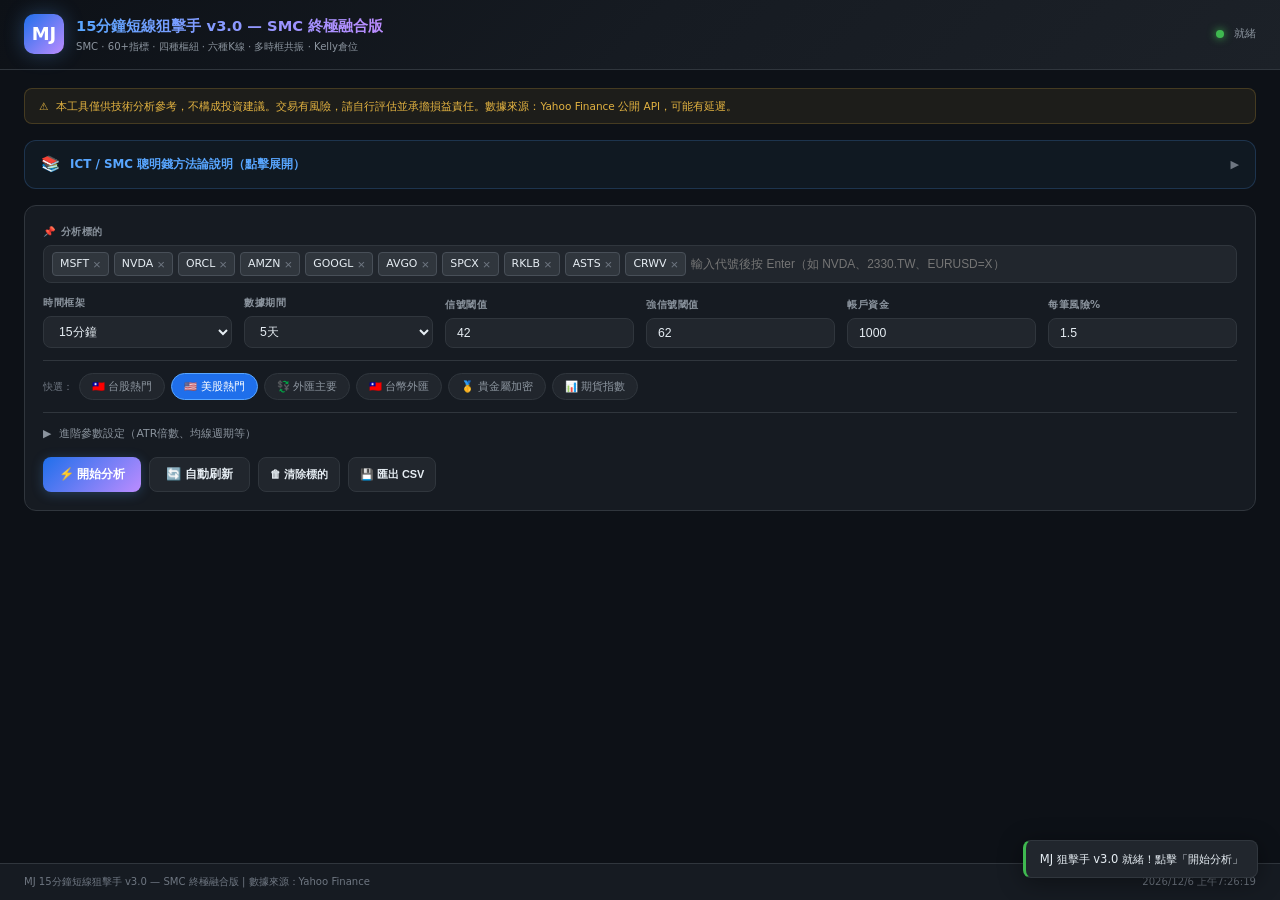
==== index.html @ ed550574 "Add files via upload" ====
<!DOCTYPE html>
<html lang="zh-TW">
<head>
<meta charset="UTF-8">
<meta name="viewport" content="width=device-width, initial-scale=1.0">
<title>MJ 15分鐘短線狙擊手 v3.0</title>
<style>
*,*::before,*::after{box-sizing:border-box;margin:0;padding:0}
:root{
  --bg:#0d1117;--bg2:#161b22;--bg3:#21262d;--bg4:#30363d;
  --border:#30363d;--border2:#484f58;
  --text:#e6edf3;--text2:#8b949e;--text3:#6e7681;
  --green:#3fb950;--green2:#238636;
  --red:#f85149;--red2:#da3633;
  --yellow2:#e3b341;--blue:#58a6ff;--blue2:#1f6feb;
  --purple:#bc8cff;--orange:#fa7a35;
  --radius:8px;--radius2:12px;
  --shadow:0 4px 24px rgba(0,0,0,.4);
  --font:'Segoe UI',system-ui,sans-serif;
}
html{font-size:14px}
body{background:var(--bg);color:var(--text);font-family:var(--font);line-height:1.6;min-height:100vh;overflow-x:hidden}
::-webkit-scrollbar{width:6px;height:6px}
::-webkit-scrollbar-track{background:var(--bg2)}
::-webkit-scrollbar-thumb{background:var(--bg4);border-radius:3px}
.app{display:flex;flex-direction:column;min-height:100vh}
.header{background:linear-gradient(135deg,#0d1117,#161b22,#1c2128);border-bottom:1px solid var(--border);padding:14px 24px;display:flex;align-items:center;justify-content:space-between;position:sticky;top:0;z-index:100}
.header-brand{display:flex;align-items:center;gap:12px}
.header-logo{width:40px;height:40px;border-radius:10px;background:linear-gradient(135deg,var(--blue2),var(--purple));display:flex;align-items:center;justify-content:center;font-size:18px;font-weight:900;color:#fff;box-shadow:0 0 20px rgba(88,166,255,.3)}
.header-title{font-size:1.05rem;font-weight:700;background:linear-gradient(90deg,var(--blue),var(--purple));-webkit-background-clip:text;-webkit-text-fill-color:transparent}
.header-sub{font-size:.72rem;color:var(--text2);margin-top:1px}
.header-right{display:flex;align-items:center;gap:10px;font-size:.8rem;color:var(--text2)}
.status-dot{width:8px;height:8px;border-radius:50%;background:var(--green);box-shadow:0 0 8px var(--green);animation:pulse 2s infinite}
@keyframes pulse{0%,100%{opacity:1}50%{opacity:.4}}
.refresh-badge{display:none;align-items:center;gap:5px;background:rgba(63,185,80,.1);border:1px solid rgba(63,185,80,.2);color:var(--green);border-radius:20px;padding:3px 10px;font-size:.72rem}
.refresh-badge.show{display:inline-flex}
.refresh-badge .dot{width:6px;height:6px;border-radius:50%;background:var(--green);animation:pulse 1.5s infinite}
.main{flex:1;padding:18px 24px;max-width:1600px;margin:0 auto;width:100%}
.disclaimer{background:rgba(227,179,65,.08);border:1px solid rgba(227,179,65,.2);border-radius:var(--radius);padding:9px 14px;font-size:.75rem;color:var(--yellow2);margin-bottom:16px;display:flex;gap:8px}
.smc-info-panel{background:rgba(88,166,255,.05);border:1px solid rgba(88,166,255,.2);border-radius:var(--radius2);margin-bottom:16px;overflow:hidden}
.smc-info-toggle{display:flex;align-items:center;gap:10px;padding:11px 16px;cursor:pointer;user-select:none;transition:background .2s}
.smc-info-toggle:hover{background:rgba(88,166,255,.08)}
.smc-info-icon{font-size:1.1rem}
.smc-info-title{font-size:.85rem;font-weight:700;color:var(--blue);flex:1}
.smc-info-arrow{color:var(--text3);transition:transform .2s;font-size:.8rem}
.smc-info-body{display:none;padding:0 16px 16px}
.smc-info-body.open{display:block}
.smc-section{margin-bottom:14px}
.smc-section h4{font-size:.8rem;font-weight:700;color:var(--purple);margin-bottom:6px;padding-bottom:4px;border-bottom:1px solid var(--border)}
.smc-section p,.smc-section li{font-size:.78rem;color:var(--text2);line-height:1.7;margin-bottom:4px}
.smc-section ul{padding-left:16px}
.smc-tag-row{display:flex;flex-wrap:wrap;gap:5px;margin-top:6px}
.smc-pill{font-size:.7rem;padding:2px 8px;border-radius:10px;font-weight:600}
.smc-pill.blue{background:rgba(88,166,255,.15);color:var(--blue)}
.smc-pill.purple{background:rgba(188,140,255,.15);color:var(--purple)}
.smc-pill.green{background:rgba(63,185,80,.15);color:var(--green)}
.smc-pill.orange{background:rgba(250,122,53,.15);color:var(--orange)}
.smc-grid{display:grid;grid-template-columns:repeat(auto-fit,minmax(200px,1fr));gap:10px;margin-top:8px}
.smc-card{background:var(--bg3);border-radius:var(--radius);padding:10px 12px}
.smc-card-title{font-size:.75rem;font-weight:700;color:var(--blue);margin-bottom:4px}
.smc-card-body{font-size:.73rem;color:var(--text2);line-height:1.6}
.control-panel{background:var(--bg2);border:1px solid var(--border);border-radius:var(--radius2);padding:18px;margin-bottom:18px}
.control-grid{display:grid;grid-template-columns:repeat(auto-fit,minmax(180px,1fr));gap:12px;align-items:end}
.form-group{display:flex;flex-direction:column;gap:5px}
.form-label{font-size:.72rem;color:var(--text2);font-weight:600;text-transform:uppercase;letter-spacing:.5px}
.form-input,.form-select{background:var(--bg3);border:1px solid var(--border);color:var(--text);border-radius:var(--radius);padding:7px 11px;font-size:.875rem;outline:none;transition:border-color .2s;width:100%}
.form-input:focus,.form-select:focus{border-color:var(--blue)}
.form-select option{background:var(--bg3)}
.symbol-tags{display:flex;flex-wrap:wrap;gap:5px;background:var(--bg3);border:1px solid var(--border);border-radius:var(--radius);padding:6px 8px;min-height:38px;cursor:text;transition:border-color .2s}
.symbol-tags:focus-within{border-color:var(--blue)}
.symbol-tag{background:var(--bg4);border:1px solid var(--border2);color:var(--text);border-radius:4px;padding:2px 7px;font-size:.78rem;display:flex;align-items:center;gap:4px;white-space:nowrap}
.symbol-tag .rm{color:var(--text3);cursor:pointer;background:none;border:none;padding:0;font-size:.95rem;line-height:1}
.symbol-tag .rm:hover{color:var(--red)}
.tag-input{background:none;border:none;outline:none;color:var(--text);font-size:.85rem;min-width:80px;flex:1}
.preset-row{display:flex;flex-wrap:wrap;gap:6px;margin-top:12px;padding-top:12px;border-top:1px solid var(--border)}
.preset-chip{background:var(--bg3);border:1px solid var(--border);color:var(--text2);border-radius:20px;padding:4px 12px;font-size:.75rem;cursor:pointer;transition:all .2s}
.preset-chip:hover{background:var(--bg4);color:var(--text);border-color:var(--blue)}
.preset-chip.active{background:var(--blue2);color:#fff;border-color:var(--blue)}
.config-toggle{display:flex;align-items:center;gap:8px;color:var(--text2);font-size:.78rem;cursor:pointer;margin-top:12px;padding-top:12px;border-top:1px solid var(--border);user-select:none}
.config-toggle:hover{color:var(--text)}
.config-arrow{transition:transform .2s;display:inline-block}
.config-body{display:none;grid-template-columns:repeat(auto-fill,minmax(150px,1fr));gap:10px;margin-top:12px}
.config-body.open{display:grid}
.config-item{display:flex;flex-direction:column;gap:4px}
.config-item label{font-size:.7rem;color:var(--text3)}
.config-item input{background:var(--bg3);border:1px solid var(--border);color:var(--text);border-radius:6px;padding:5px 8px;font-size:.8rem;outline:none;width:100%}
.config-item input:focus{border-color:var(--blue)}
.btn{padding:8px 16px;border-radius:var(--radius);font-size:.875rem;font-weight:600;border:none;transition:all .2s;display:inline-flex;align-items:center;gap:6px;cursor:pointer}
.btn-primary{background:linear-gradient(135deg,var(--blue2),var(--purple));color:#fff;box-shadow:0 2px 12px rgba(88,166,255,.25)}
.btn-primary:hover{transform:translateY(-1px);box-shadow:0 4px 20px rgba(88,166,255,.35)}
.btn-primary:disabled{opacity:.5;cursor:not-allowed;transform:none}
.btn-secondary{background:var(--bg3);color:var(--text);border:1px solid var(--border)}
.btn-secondary:hover{background:var(--bg4)}
.btn-sm{padding:5px 11px;font-size:.78rem}
.btn-group{display:flex;gap:8px;flex-wrap:wrap;margin-top:14px}
.progress-wrap{background:var(--bg2);border:1px solid var(--border);border-radius:var(--radius2);padding:14px 18px;margin-bottom:18px;display:none}
.progress-wrap.show{display:block}
.progress-header{display:flex;justify-content:space-between;align-items:center;margin-bottom:8px}
.progress-title{font-size:.85rem;font-weight:600}
.progress-count{font-size:.78rem;color:var(--text2)}
.progress-bar-bg{background:var(--bg3);border-radius:4px;height:5px;overflow:hidden}
.progress-bar{height:100%;border-radius:4px;background:linear-gradient(90deg,var(--blue2),var(--purple));transition:width .3s ease;width:0%}
.progress-log{margin-top:8px;font-size:.75rem;color:var(--text2);max-height:130px;overflow-y:auto;line-height:1.7}
.progress-log .log-ok{color:var(--green)}
.progress-log .log-err{color:var(--red)}
.progress-log .log-warn{color:var(--yellow2)}
.progress-log .log-info{color:var(--text2)}
.fail-summary{background:rgba(248,81,73,.07);border:1px solid rgba(248,81,73,.2);border-radius:var(--radius);padding:10px 14px;margin-bottom:14px;display:none}
.fail-summary.show{display:block}
.fail-summary-title{font-size:.78rem;font-weight:700;color:var(--red);margin-bottom:6px}
.fail-item{font-size:.73rem;color:var(--text2);padding:2px 0;display:flex;gap:8px;align-items:baseline}
.fail-sym{color:var(--yellow2);font-weight:600;min-width:90px}
.fail-reason{color:var(--text3)}
.stats-bar{display:grid;grid-template-columns:repeat(auto-fit,minmax(110px,1fr));gap:10px;margin-bottom:18px}
.stat-card{background:var(--bg2);border:1px solid var(--border);border-radius:var(--radius);padding:11px 14px;text-align:center}
.stat-value{font-size:1.4rem;font-weight:700;line-height:1}
.stat-label{font-size:.68rem;color:var(--text2);margin-top:3px;text-transform:uppercase;letter-spacing:.5px}
.stat-card.green .stat-value{color:var(--green)}
.stat-card.red .stat-value{color:var(--red)}
.stat-card.blue .stat-value{color:var(--blue)}
.stat-card.yellow .stat-value{color:var(--yellow2)}
.results-section{margin-bottom:22px}
.section-title{font-size:.88rem;font-weight:700;margin-bottom:10px;display:flex;align-items:center;gap:8px}
.badge{font-size:.7rem;padding:2px 8px;border-radius:10px;font-weight:600}
.badge-green{background:rgba(63,185,80,.15);color:var(--green)}
.badge-red{background:rgba(248,81,73,.15);color:var(--red)}
.badge-yellow{background:rgba(227,179,65,.15);color:var(--yellow2)}
.badge-blue{background:rgba(88,166,255,.15);color:var(--blue)}
.cards-grid{display:grid;grid-template-columns:repeat(auto-fill,minmax(330px,1fr));gap:12px}
.signal-card{background:var(--bg2);border:1px solid var(--border);border-radius:var(--radius2);padding:14px;transition:all .22s;cursor:pointer;position:relative;overflow:hidden}
.signal-card::before{content:'';position:absolute;top:0;left:0;right:0;height:3px}
.signal-card.bull::before{background:linear-gradient(90deg,var(--green2),var(--green))}
.signal-card.bear::before{background:linear-gradient(90deg,var(--red2),var(--red))}
.signal-card.neutral::before{background:var(--border2)}
.signal-card:hover{border-color:var(--border2);transform:translateY(-2px);box-shadow:var(--shadow)}
.card-header{display:flex;justify-content:space-between;align-items:flex-start;margin-bottom:8px}
.card-symbol{font-size:1rem;font-weight:700}
.card-time{font-size:.68rem;color:var(--text3)}
.card-dir{font-size:.75rem;font-weight:700;padding:3px 9px;border-radius:20px;white-space:nowrap}
.dir-sb{background:rgba(63,185,80,.2);color:#56d364;border:1px solid rgba(63,185,80,.3)}
.dir-b{background:rgba(63,185,80,.12);color:var(--green);border:1px solid rgba(63,185,80,.2)}
.dir-wb{background:rgba(227,179,65,.12);color:var(--yellow2);border:1px solid rgba(227,179,65,.2)}
.dir-ss{background:rgba(248,81,73,.2);color:#ff7b72;border:1px solid rgba(248,81,73,.3)}
.dir-s{background:rgba(248,81,73,.12);color:var(--red);border:1px solid rgba(248,81,73,.2)}
.dir-ws{background:rgba(255,166,87,.12);color:var(--orange);border:1px solid rgba(255,166,87,.2)}
.dir-n{background:rgba(139,148,158,.1);color:var(--text2);border:1px solid var(--border)}
.score-row{display:flex;align-items:center;gap:8px;margin-bottom:9px}
.score-bar-bg{flex:1;background:var(--bg3);border-radius:4px;height:7px;overflow:hidden}
.score-bar{height:100%;border-radius:4px;transition:width .5s ease}
.score-bar.pos{background:linear-gradient(90deg,var(--green2),var(--green))}
.score-bar.neg{background:linear-gradient(90deg,var(--red2),var(--red))}
.score-num{font-size:1.05rem;font-weight:800;min-width:42px;text-align:right}
.score-num.pos{color:var(--green)}
.score-num.neg{color:var(--red)}
.card-metrics{display:grid;grid-template-columns:repeat(3,1fr);gap:5px;margin-bottom:9px}
.metric{background:var(--bg3);border-radius:6px;padding:5px 7px;text-align:center}
.metric-label{font-size:.62rem;color:var(--text3);text-transform:uppercase}
.metric-value{font-size:.82rem;font-weight:700}
.card-levels{display:grid;grid-template-columns:repeat(3,1fr);gap:5px;margin-bottom:9px;font-size:.75rem}
.level-item{background:var(--bg3);border-radius:6px;padding:5px 7px;text-align:center}
.level-label{color:var(--text3);font-size:.62rem}
.level-value{font-weight:600;margin-top:1px}
.lv-sl{color:var(--red)}
.lv-tp1{color:var(--green)}
.lv-tp2{color:var(--blue)}
.card-smc{display:flex;flex-wrap:wrap;gap:4px;margin-bottom:7px}
.smc-tag{font-size:.68rem;padding:2px 7px;border-radius:4px;font-weight:600}
.smc-sweep{background:rgba(188,140,255,.15);color:var(--purple)}
.smc-fvg{background:rgba(88,166,255,.15);color:var(--blue)}
.smc-choch{background:rgba(255,166,87,.15);color:var(--orange)}
.smc-obv{background:rgba(63,185,80,.15);color:var(--green)}
.smc-bos{background:rgba(255,200,50,.15);color:#f0c040;border:1px solid rgba(255,200,50,.25)}
.card-signals{font-size:.72rem;color:var(--text2);border-top:1px solid var(--border);padding-top:7px;line-height:1.9}
.card-warning{font-size:.7rem;color:var(--yellow2);margin-top:3px}
.modal-overlay{position:fixed;inset:0;background:rgba(0,0,0,.72);z-index:200;display:none;align-items:center;justify-content:center;padding:16px;backdrop-filter:blur(4px)}
.modal-overlay.show{display:flex}
.modal{background:var(--bg2);border:1px solid var(--border);border-radius:var(--radius2);width:100%;max-width:880px;max-height:92vh;overflow-y:auto;box-shadow:0 20px 60px rgba(0,0,0,.6)}
.modal-header{padding:18px 22px 14px;border-bottom:1px solid var(--border);display:flex;justify-content:space-between;align-items:center;position:sticky;top:0;background:var(--bg2);z-index:1}
.modal-title{font-size:1.05rem;font-weight:700}
.modal-close{background:none;border:none;color:var(--text2);font-size:1.3rem;cursor:pointer;padding:4px;border-radius:4px;transition:color .2s}
.modal-close:hover{color:var(--text)}
.modal-body{padding:18px 22px}
.detail-grid{display:grid;grid-template-columns:1fr 1fr;gap:14px;margin-bottom:14px}
.detail-section{background:var(--bg3);border-radius:var(--radius);padding:13px}
.detail-section-title{font-size:.72rem;font-weight:700;color:var(--text2);text-transform:uppercase;letter-spacing:.5px;margin-bottom:9px;padding-bottom:6px;border-bottom:1px solid var(--border)}
.detail-row{display:flex;justify-content:space-between;align-items:center;padding:3px 0;font-size:.8rem}
.detail-key{color:var(--text2)}
.detail-val{font-weight:600}
.dv-green{color:var(--green)}
.dv-red{color:var(--red)}
.dv-blue{color:var(--blue)}
.dv-yellow{color:var(--yellow2)}
.dv-purple{color:var(--purple)}
.dv-orange{color:var(--orange)}
.pivot-table{width:100%;border-collapse:collapse;font-size:.78rem}
.pivot-table th{background:var(--bg4);color:var(--text2);padding:5px 8px;text-align:center;font-weight:600}
.pivot-table td{padding:4px 8px;text-align:center;border-bottom:1px solid var(--border)}
.pt-res{color:var(--red)}
.pt-sup{color:var(--green)}
.pt-pivot{color:var(--yellow2);font-weight:700}
.empty-state{text-align:center;padding:60px 20px;color:var(--text2)}
.empty-icon{font-size:3rem;margin-bottom:12px}
.empty-title{font-size:1rem;font-weight:600;margin-bottom:6px;color:var(--text)}
.toast-container{position:fixed;bottom:22px;right:22px;z-index:300;display:flex;flex-direction:column;gap:7px}
.toast{background:var(--bg3);border:1px solid var(--border);border-radius:var(--radius);padding:9px 14px;font-size:.82rem;min-width:190px;box-shadow:var(--shadow);animation:slideIn .3s ease}
@keyframes slideIn{from{transform:translateX(110%);opacity:0}to{transform:translateX(0);opacity:1}}
.toast.success{border-left:3px solid var(--green)}
.toast.error{border-left:3px solid var(--red)}
.toast.info{border-left:3px solid var(--blue)}
/* ── 三大框架標籤 ── */
.fw-row{display:flex;flex-wrap:wrap;gap:4px;margin:5px 0 3px}
.fw-tag{font-size:.65rem;padding:2px 7px;border-radius:4px;font-weight:700;white-space:nowrap;border:1px solid transparent}
.fw-smc{background:rgba(88,166,255,.15);color:var(--blue);border-color:rgba(88,166,255,.25)}
.fw-dow{background:rgba(63,185,80,.15);color:var(--green);border-color:rgba(63,185,80,.25)}
.fw-wyck{background:rgba(188,140,255,.15);color:var(--purple);border-color:rgba(188,140,255,.25)}
.fw-triple{background:linear-gradient(90deg,rgba(255,160,0,.2),rgba(255,80,0,.15));color:#ff9800;border-color:rgba(255,150,0,.35);animation:glow .8s ease-in-out infinite alternate}
.fw-double{background:rgba(250,122,53,.12);color:var(--orange);border-color:rgba(250,122,53,.25)}
.fw-conflict{background:rgba(227,179,65,.12);color:var(--yellow2);border-color:rgba(227,179,65,.2)}
@keyframes glow{from{box-shadow:0 0 4px rgba(255,150,0,.3)}to{box-shadow:0 0 10px rgba(255,150,0,.6)}}
.confluence-panel{background:rgba(255,150,0,.07);border:1px solid rgba(255,150,0,.25);border-radius:var(--radius);padding:10px 14px;margin-bottom:12px}
.confluence-title{font-size:.75rem;font-weight:700;color:#ff9800;margin-bottom:7px}
.confluence-fw-row{display:flex;gap:8px;flex-wrap:wrap}
.cfw{display:flex;flex-direction:column;align-items:center;background:var(--bg3);border-radius:6px;padding:7px 12px;min-width:80px;flex:1;gap:3px}
.cfw-icon{font-size:1.1rem}
.cfw-name{font-size:.68rem;color:var(--text2);font-weight:600}
.cfw-status{font-size:.7rem;font-weight:700}
.cfw-bull{color:var(--green)}
.cfw-bear{color:var(--red)}
.cfw-neutral{color:var(--text3)}
.wyck-badge{display:inline-block;font-size:.7rem;padding:3px 9px;border-radius:4px;font-weight:700;background:rgba(188,140,255,.12);color:var(--purple);border:1px solid rgba(188,140,255,.22);margin-top:4px}
.dow-box{background:rgba(63,185,80,.06);border:1px solid rgba(63,185,80,.18);border-radius:var(--radius);padding:10px 14px}
.wyck-box{background:rgba(188,140,255,.06);border:1px solid rgba(188,140,255,.18);border-radius:var(--radius);padding:10px 14px}
/* ── END FRAMEWORK STYLES ── */
.footer{border-top:1px solid var(--border);padding:10px 24px;display:flex;justify-content:space-between;align-items:center;font-size:.72rem;color:var(--text3);background:var(--bg2)}
.spinner{width:16px;height:16px;border-radius:50%;border:2px solid var(--border);border-top-color:var(--blue);animation:spin .7s linear infinite;display:inline-block}
@keyframes spin{to{transform:rotate(360deg)}}
@media(max-width:768px){
  .main{padding:10px}
  .header{padding:10px 12px}
  .cards-grid{grid-template-columns:1fr}
  .control-grid{grid-template-columns:1fr 1fr}
  .stats-bar{grid-template-columns:repeat(2,1fr)}
  .detail-grid{grid-template-columns:1fr}
  .header-sub{display:none}
  .smc-grid{grid-template-columns:1fr}
}
@media(max-width:480px){
  .control-grid{grid-template-columns:1fr}
}
</style>
</head>
<body>
<div class="app">
<header class="header">
  <div class="header-brand">
    <div class="header-logo">MJ</div>
    <div>
      <div class="header-title">15分鐘短線狙擊手 v3.0 — SMC 終極融合版</div>
      <div class="header-sub">SMC · 60+指標 · 四種樞紐 · 六種K線 · 多時框共振 · Kelly倉位</div>
    </div>
  </div>
  <div class="header-right">
    <div class="status-dot" id="statusDot"></div>
    <span id="statusText">就緒</span>
    <span class="refresh-badge" id="refreshBadge"><span class="dot"></span>自動刷新中</span>
  </div>
</header>

<main class="main">
  <div class="disclaimer">⚠️ <span>本工具僅供技術分析參考，不構成投資建議。交易有風險，請自行評估並承擔損益責任。數據來源：Yahoo Finance 公開 API，可能有延遲。</span></div>

  <div class="smc-info-panel">
    <div class="smc-info-toggle" id="smcInfoToggle">
      <span class="smc-info-icon">📚</span>
      <span class="smc-info-title">ICT / SMC 聰明錢方法論說明（點擊展開）</span>
      <span class="smc-info-arrow" id="smcInfoArrow">▶</span>
    </div>
    <div class="smc-info-body" id="smcInfoBody">
      <div class="smc-section">
        <h4>什麼是 ICT / SMC？</h4>
        <p>ICT（Inner Circle Trader）/ SMC（Smart Money Concepts，聰明錢概念）是外匯、股票、加密貨幣等市場常用的機構行為交易框架，重點在於追蹤「大資金」（機構）的流動性收集、市場結構轉變與不平衡區域，而非依賴傳統指標。</p>
        <div class="smc-tag-row">
          <span class="smc-pill blue">流動性掃蕩 Sweep</span>
          <span class="smc-pill purple">公平價值差距 FVG</span>
          <span class="smc-pill orange">結構突破 BOS</span>
          <span class="smc-pill green">結構轉換 CHoCH</span>
        </div>
      </div>
      <div class="smc-grid">
        <div class="smc-card">
          <div class="smc-card-title">🔴 BOS — 結構突破</div>
          <div class="smc-card-body">價格突破前一個趨勢的關鍵擺動高點（多頭）或低點（空頭），並收盤超過，確認趨勢延續。這是順勢交易的核心信號，表示機構繼續推動原有方向。</div>
        </div>
        <div class="smc-card">
          <div class="smc-card-title">🔄 CHoCH — 結構轉換</div>
          <div class="smc-card-body">價格突破前一個 BOS 所形成的結構（如多頭中跌破最近的擺動低點），表示可能反轉或趨勢弱化。往往伴隨流動性掃蕩，機構先誘導散戶再反向操作。</div>
        </div>
        <div class="smc-card">
          <div class="smc-card-title">⚡ FVG — 公平價值差距</div>
          <div class="smc-card-body">由三根K線形成，中間K線範圍與前後K線無重疊（快速跳空或強勢蠟燭造成的不平衡區）。這是機構未滿足訂單的「缺口」，價格常會回測填補，然後繼續方向或反轉。</div>
        </div>
        <div class="smc-card">
          <div class="smc-card-title">🎯 流動性掃蕩 Sweep</div>
          <div class="smc-card-body">機構常先「獵取」止損單（掃等高/等低），製造假突破，再反向推動。多頭：價格先跌破前低（掃賣方流動性），然後反彈。空頭：突破前高後回落。</div>
        </div>
        <div class="smc-card">
          <div class="smc-card-title">📦 OB — 訂單塊 (Order Block)</div>
          <div class="smc-card-body">機構資金介入造成強烈位移（如產生FVG或BOS）前，最後一根反向K線。這裡隱藏了機構的未成交訂單，價格回測此區常有強烈反彈。</div>
        </div>
        <div class="smc-card">
          <div class="smc-card-title">🏷️ OTE 與 折溢價區</div>
          <div class="smc-card-body">將近期高低波段分為折價(低於50%)與溢價(高於50%)。OTE(絕佳進場區)則為波段的 61.8% ~ 78.6% 回撤位，此處進場盈虧比最佳。</div>
        </div>
      </div>
      <div class="smc-section" style="margin-top:14px">
        <h4>🗺️ 多時間框架操作流程（精準買賣時機）</h4>
        <ul>
          <li><strong>步驟1 HTF（1H/4H/日線）定大方向：</strong>判斷整體結構（HH+HL=多頭 / LH+LL=空頭），找關鍵 POI（Order Block、FVG、流動性池）。BOS 出現 → 順勢；CHoCH 出現 → 等待反轉確認。</li>
          <li><strong>步驟2 等待流動性掃蕩：</strong>高概率 setup 前，機構必先掃蕩等高/等低。多頭看賣方掃蕩後反彈；空頭看買方掃蕩後回落。</li>
          <li><strong>步驟3 LTF（5M/15M）精準入場：</strong>順勢：HTF BOS 後回測 FVG/OB → LTF 出現小 BOS + 新 FVG → 在 FVG 中間或 62%-70% OTE 位置進場，止損 OB/FVG 外側。反轉：CHoCH 後回測 FVG → LTF 確認掃蕩＋小 BOS → 進場。</li>
        </ul>
      </div>
      <div class="smc-section">
        <h4>⚠️ 有效 FVG 判斷標準</h4>
        <p>必須伴隨強勢位移（大蠟燭）、配合 BOS，且未被完全填補（mitigated）。優先選 FVG + OB 匯合區域；多頭偏好折扣區（Discount）做多，空頭偏好溢價區（Premium）做空。</p>
      </div>
      <div class="smc-section">
        <h4>💡 風險管理原則</h4>
        <p>單筆風險 0.5–1.5% 資金；風報比至少 1:2；止損永遠放在結構外（OB/FVG 失效點）。FVG 被完全收盤穿越、無 BOS 確認、無流動性掃蕩前提 → 信號失效，勿進場。</p>
      </div>
    </div>
  </div>

  <div class="control-panel">
    <div class="control-grid">
      <div class="form-group" style="grid-column:1/-1">
        <label class="form-label">📌 分析標的</label>
        <div class="symbol-tags" id="symbolTags" onclick="document.getElementById('tagInput').focus()">
          <input class="tag-input" id="tagInput" placeholder="輸入代號後按 Enter（如 NVDA、2330.TW、EURUSD=X）">
        </div>
      </div>
      <div class="form-group">
        <label class="form-label">時間框架</label>
        <select class="form-select" id="intervalSel">
          <option value="15m" selected>15分鐘</option>
          <option value="5m">5分鐘</option>
          <option value="1h">1小時</option>
        </select>
      </div>
      <div class="form-group">
        <label class="form-label">數據期間</label>
        <select class="form-select" id="periodSel">
          <option value="3d">3天</option>
          <option value="5d" selected>5天</option>
          <option value="7d">7天</option>
        </select>
      </div>
      <div class="form-group">
        <label class="form-label">信號閾值</label>
        <input class="form-input" id="thresholdInp" type="number" value="42" min="20" max="90">
      </div>
      <div class="form-group">
        <label class="form-label">強信號閾值</label>
        <input class="form-input" id="strongInp" type="number" value="62" min="50" max="95">
      </div>
      <div class="form-group">
        <label class="form-label">帳戶資金</label>
        <input class="form-input" id="equityInp" type="number" value="1000" min="1000">
      </div>
      <div class="form-group">
        <label class="form-label">每筆風險%</label>
        <input class="form-input" id="riskInp" type="number" value="1.5" min="0.1" max="5" step="0.1">
      </div>
    </div>
    <div class="preset-row">
      <span style="font-size:.72rem;color:var(--text3);align-self:center">快選：</span>
      <span class="preset-chip" data-group="tw">🇹🇼 台股熱門</span>
      <span class="preset-chip" data-group="us">🇺🇸 美股熱門</span>
      <span class="preset-chip" data-group="fx">💱 外匯主要</span>
      <span class="preset-chip" data-group="twd">🇹🇼 台幣外匯</span>
      <span class="preset-chip" data-group="metal">🥇 貴金屬加密</span>
      <span class="preset-chip" data-group="futures">📊 期貨指數</span>
    </div>
    <div class="config-toggle" id="configToggle">
      <span class="config-arrow" id="configArrow">▶</span>
      進階參數設定（ATR倍數、均線週期等）
    </div>
    <div class="config-body" id="configBody">
      <div class="config-item"><label>ATR 停損倍數</label><input type="number" id="cfg_atr_sl" value="1.5" step="0.1"></div>
      <div class="config-item"><label>ATR 目標1倍數</label><input type="number" id="cfg_atr_tp1" value="2.5" step="0.1"></div>
      <div class="config-item"><label>ATR 目標2倍數</label><input type="number" id="cfg_atr_tp2" value="4.0" step="0.1"></div>
      <div class="config-item"><label>最小風報比</label><input type="number" id="cfg_min_r" value="1.5" step="0.1"></div>
      <div class="config-item"><label>EMA 快線</label><input type="number" id="cfg_ema_fast" value="9"></div>
      <div class="config-item"><label>EMA 慢線</label><input type="number" id="cfg_ema_slow" value="21"></div>
      <div class="config-item"><label>EMA 趨勢線</label><input type="number" id="cfg_ema_trend" value="55"></div>
      <div class="config-item"><label>RSI 週期</label><input type="number" id="cfg_rsi" value="14"></div>
      <div class="config-item"><label>ATR 週期</label><input type="number" id="cfg_atr" value="14"></div>
      <div class="config-item"><label>BB 週期</label><input type="number" id="cfg_bb" value="20"></div>
      <div class="config-item"><label>最大持倉K棒</label><input type="number" id="cfg_max_bars" value="8"></div>
      <div class="config-item"><label>自動刷新(分)</label><input type="number" id="cfg_refresh" value="5" min="1"></div>
    </div>
    <div class="btn-group">
      <button class="btn btn-primary" id="scanBtn">⚡ 開始分析</button>
      <button class="btn btn-secondary" id="autoBtn">🔄 自動刷新</button>
      <button class="btn btn-secondary btn-sm" id="clearBtn">🗑 清除標的</button>
      <button class="btn btn-secondary btn-sm" id="exportBtn">💾 匯出 CSV</button>
    </div>
  </div>

  <div class="progress-wrap" id="progressWrap">
    <div class="progress-header">
      <span class="progress-title">⚡ 分析中...</span>
      <span class="progress-count" id="progressCount">0/0</span>
    </div>
    <div class="progress-bar-bg"><div class="progress-bar" id="progressBar"></div></div>
    <div class="progress-log" id="progressLog"></div>
  </div>

  <div class="fail-summary" id="failSummary">
    <div class="fail-summary-title">⚠️ 以下標的資料抓取失敗（點擊「開始分析」可重試）</div>
    <div id="failList"></div>
  </div>
  <div class="stats-bar" id="statsBar" style="display:none">
    <div class="stat-card green"><div class="stat-value" id="statTotal">0</div><div class="stat-label">分析標的</div></div>
    <div class="stat-card green"><div class="stat-value" id="statBull">0</div><div class="stat-label">🚀 做多信號</div></div>
    <div class="stat-card red"><div class="stat-value" id="statBear">0</div><div class="stat-label">🔴 做空信號</div></div>
    <div class="stat-card yellow"><div class="stat-value" id="statWeak">0</div><div class="stat-label">⚡ 觀望</div></div>
    <div class="stat-card blue"><div class="stat-value" id="statTime">--:--</div><div class="stat-label">最後更新</div></div>
  </div>
  <div id="resultsArea"></div>
</main>

<footer class="footer">
  <span>MJ 15分鐘短線狙擊手 v3.0 — SMC 終極融合版 | 數據來源：Yahoo Finance</span>
  <span id="footerTime"></span>
</footer>

<div class="modal-overlay" id="modalOverlay">
  <div class="modal" id="modalBox">
    <div class="modal-header">
      <div class="modal-title" id="modalTitle">詳細分析</div>
      <button class="modal-close" id="modalClose">✕</button>
    </div>
    <div class="modal-body" id="modalBody"></div>
  </div>
</div>

<div class="toast-container" id="toastContainer"></div>

<script>
'use strict';

// ════════════════════════════════
// CONFIG
// ════════════════════════════════
const CFG = {
  interval:'15m', period:'5d', minBars:30,
  threshold:42, strong:62,
  equity:1000, riskPct:1.5,
  atrSL:1.5, atrTP1:2.5, atrTP2:4.0, minR:1.5,
  maxBars:8, emaFast:9, emaSlow:21, emaTrend:55,
  rsiPeriod:14, ciPeriod:20, atrPeriod:14, adxPeriod:14,
  bbPeriod:20, bbStd:2.0, kcMult:2.0, volMaPeriod:20, refreshMin:5,
};

const PRESETS = {
  tw:     ['2330.TW','2454.TW','2303.TW','2317.TW','2382.TW','3711.TW','2357.TW','2412.TW','2882.TW','0050.TW','00981A.TW','0050.TW','1303.TW','2885.TW','2344.TW'],
  us:     ['MSFT', 'NVDA', 'ORCL', 'AMZN', 'GOOGL', 'AVGO', 'SPCX', 'RKLB', 'ASTS', 'CRWV'],
  fx:     ['EURUSD=X','GBPUSD=X','USDJPY=X','AUDUSD=X','USDCHF=X','USDCAD=X','NZDUSD=X'],
  twd:    ['USDTWD=X','TWDUSD=X','TWDJPY=X','TWDCNY=X'],
  metal:  ['GC=F','SI=F','CL=F','BTC-USD','ETH-USD'],
  futures:['ES=F','NQ=F','YM=F','RTY=F'],
};

const FX_INFO = {
  'EURUSD=X':{sessions:['London','NewYork']},
  'GBPUSD=X':{sessions:['London','NewYork']},
  'USDJPY=X':{sessions:['Tokyo','London','NewYork']},
  'AUDUSD=X':{sessions:['Tokyo','London']},
  'USDCHF=X':{sessions:['London','NewYork']},
  'USDCAD=X':{sessions:['London','NewYork']},
  'NZDUSD=X':{sessions:['Tokyo','London']},
  'USDTWD=X':{sessions:['Tokyo']},
  'TWDUSD=X':{sessions:['Tokyo']},
  'TWDJPY=X':{sessions:['Tokyo']},
  'TWDCNY=X':{sessions:['Tokyo']},
  'GC=F':   {sessions:['London','NewYork']},
  'BTC-USD':{sessions:['全天']},
};

const SESSION_UTC = {Tokyo:[23,8],London:[7,16],NewYork:[12,21]};

// ════════════════════════════════
// MATH UTILS
// ════════════════════════════════
const nanMean = a => { const v=a.filter(x=>!isNaN(x)&&isFinite(x)); return v.length?v.reduce((s,x)=>s+x,0)/v.length:NaN; };
const nanStd  = a => { const m=nanMean(a),v=a.filter(x=>!isNaN(x)&&isFinite(x)); return v.length?Math.sqrt(v.reduce((s,x)=>s+(x-m)**2,0)/v.length):NaN; };

function ema(arr, n) {
  const k=2/(n+1), out=new Array(arr.length).fill(NaN);
  let started=false, prev=0;
  for(let i=0;i<arr.length;i++){
    if(isNaN(arr[i])||!isFinite(arr[i])) { if(started) out[i]=prev; continue; }
    if(!started){ out[i]=arr[i]; prev=arr[i]; started=true; }
    else { out[i]=arr[i]*k+prev*(1-k); prev=out[i]; }
  }
  return out;
}

function rolling(arr, n, fn) {
  return arr.map((_,i)=>i<n-1?NaN:fn(arr.slice(i-n+1,i+1)));
}
const rollMax  = (a,n) => rolling(a,n,s=>Math.max(...s));
const rollMin  = (a,n) => rolling(a,n,s=>Math.min(...s));
const rollMean = (a,n) => rolling(a,n,nanMean);
const rollStd  = (a,n) => rolling(a,n,nanStd);
const rollSum  = (a,n) => rolling(a,n,s=>s.reduce((x,y)=>x+y,0));

const clip = (v,lo,hi) => Math.max(lo,Math.min(hi,v));
const fmt4  = v => isNaN(v)||v==null?'N/A':Number(v).toFixed(4);
const fmt2  = v => isNaN(v)||v==null?'N/A':Number(v).toFixed(2);
const fmt1  = v => isNaN(v)||v==null?'N/A':Number(v).toFixed(1);

// ════════════════════════════════
// SESSION FILTER
// ════════════════════════════════
function getSessionMult(symbol) {
  const fx = FX_INFO[symbol];
  if(!fx) return [1.0,'股票/期貨'];
  const sessions = fx.sessions;
  if(sessions.includes('全天')) return [1.0,'全天'];
  const h = new Date().getUTCHours();
  const active = [];
  for(const s of sessions){
    const [st,en] = SESSION_UTC[s]||[0,0];
    if(st>en){ if(h>=st||h<en) active.push(s); }
    else { if(h>=st&&h<en) active.push(s); }
  }
  if(!active.length) return [0.6,'休市（點差擴大）'];
  if(h>=12&&h<16) return [1.2,'London+NY重疊（最佳）'];
  return [1.0, active.join('+')];
}
// ════════════════════════════════════════════════════════════

// DATA FETCH
// ════════════════════════════════
const TWELVEDATA_API_KEY = 'c36f2d67f90f401a80d92baf9dbc94fc';

function toTwelveDataSymbol(symbol) {
    let s = String(symbol).toUpperCase().trim();
    if (s.endsWith('=X')) {
        const pair = s.replace('=X', '');
        if (pair.length === 6) return pair.slice(0, 3) + '/' + pair.slice(3);
        return pair;
    }
    if (s.endsWith('.TW')) return s.replace('.TW', '');
    return s;
}

function toTwelveDataInterval(interval) {
    const map = { '5m': '5min', '15m': '15min', '1h': '1h' };
    return map[interval] || '15min';
}

function toTwelveDataOutputSize(period) {
    const map = { '3d': 100, '5d': 150, '7d': 200 };
    return map[period] || 150;
}

async function fetchOHLCV(symbol, period, interval, onLog) {
    const tdSymbol = toTwelveDataSymbol(symbol);
    const tdInterval = toTwelveDataInterval(interval);
    const outputsize = toTwelveDataOutputSize(period);
    const url = `https://api.twelvedata.com/time_series?symbol=${encodeURIComponent(tdSymbol)}&interval=${tdInterval}&outputsize=${outputsize}&apikey=${TWELVEDATA_API_KEY}`;

    try {
        onLog && onLog(`  ↪ 嘗試 Twelve Data...`, 'info');
        const ctrl = new AbortController();
        const timer = setTimeout(() => ctrl.abort(), 15000);
        const res = await fetch(url, { signal: ctrl.signal, headers: { 'Accept': 'application/json' } });
        clearTimeout(timer);

        if (!res.ok) {
            return { rows: null, errors: [`Twelve Data: HTTP ${res.status}`] };
        }
        const data = await res.json();

        if (data.status === 'error' || data.code) {
            return { rows: null, errors: [`Twelve Data: ${data.message || 'API 錯誤'}`] };
        }
        if (!data.values || !Array.isArray(data.values)) {
            return { rows: null, errors: [`Twelve Data: 無資料（symbol 可能不支援：${tdSymbol}）`] };
        }

        const rows = data.values
            .map(v => ({
                t: new Date(v.datetime),
                o: Number(v.open),
                h: Number(v.high),
                l: Number(v.low),
                c: Number(v.close),
                v: Number(v.volume) || 0,
            }))
            .filter(r => !isNaN(r.c))
            .reverse(); // Twelve Data 預設由新到舊排序，反轉成由舊到新

        if (rows.length < 5) {
            return { rows: null, errors: [`Twelve Data: 有效K棒只有 ${rows.length} 根（太少）`] };
        }

        onLog && onLog(`  ✓ Twelve Data 成功，取得 ${rows.length} 根K棒`, 'ok');
        return { rows, source: 'Twelve Data' };

    } catch (e) {
        const reason = e.name === 'AbortError' ? '請求超時(15s)' : e.message;
        return { rows: null, errors: [`Twelve Data: ${reason}`] };
    }
}

// ════════════════════════════════


// ════════════════════════════════

// ════════════════════════════════
// INDICATORS ENGINE
// ════════════════════════════════
function calcIndicators(rows) {
  const n = rows.length;
  const C = rows.map(r=>r.c);
  const H = rows.map(r=>r.h);
  const L = rows.map(r=>r.l);
  const O = rows.map(r=>r.o);
  const V = rows.map(r=>r.v);
  const hasVol = Math.max(...V) > 1000;

  const ema9  = ema(C, CFG.emaFast);
  const ema21 = ema(C, CFG.emaSlow);
  const ema55 = ema(C, CFG.emaTrend);
  const ema12 = ema(C, 12);
  const ema26 = ema(C, 26);

  function hma(arr, n) {
    const wma = (a, len) => a.map((_, i) => {
      if(i<len-1) return NaN;
      const sl = a.slice(i-len+1, i+1);
      let w=0, wsum=0;
      for(let j=0;j<sl.length;j++){ w+=(j+1)*sl[j]; wsum+=(j+1); }
      return w/wsum;
    });
    const half = Math.floor(n/2);
    const wf   = wma(arr, half);
    const wsFull = wma(arr, n);
    const raw  = wf.map((v,i) => isNaN(v)||isNaN(wsFull[i]) ? NaN : 2*v - wsFull[i]);
    return wma(raw, Math.round(Math.sqrt(n)));
  }
  const hma9  = hma(C, CFG.emaFast);
  const hma21 = hma(C, CFG.emaSlow);

  const delta = C.map((v,i) => i===0 ? 0 : v - C[i-1]);
  const gains = delta.map(d => d>0 ? d : 0);
  const losses= delta.map(d => d<0 ? -d : 0);
  const avgG  = rollMean(gains,  CFG.rsiPeriod);
  const avgL  = rollMean(losses, CFG.rsiPeriod);
  const rsi   = avgG.map((g,i) => 100 - 100/(1 + g/(avgL[i]+1e-10)));

  const tp    = C.map((_,i) => (H[i]+L[i]+C[i])/3);
  const tpMa  = rollMean(tp, CFG.ciPeriod);
  const tpMd  = rolling(tp, CFG.ciPeriod, a => { const m=nanMean(a); return nanMean(a.map(v=>Math.abs(v-m))); });
  const cci   = tp.map((_,i) => (tp[i]-tpMa[i])/(0.015*(tpMd[i]||1)+1e-10));

  const h14   = rollMax(H, 14);
  const l14   = rollMin(L, 14);
  const willr = C.map((_,i) => -100*(h14[i]-C[i])/(h14[i]-l14[i]+1e-10));

  const roc1  = C.map((v,i) => i<1  ? NaN : (v-C[i-1])/C[i-1]*100);
  const roc3  = C.map((v,i) => i<3  ? NaN : (v-C[i-3])/C[i-3]*100);

  const macd     = ema12.map((v,i) => v - ema26[i]);
  const macdSig  = ema(macd, 9);
  const macdHist = macd.map((v,i) => v - macdSig[i]);

  const e1=ema(C,15), e2=ema(e1,15), e3=ema(e2,15);
  const trix    = e3.map((v,i) => i<1||isNaN(e3[i-1])||e3[i-1]===0 ? NaN : (v-e3[i-1])/e3[i-1]*1000);
  const trixSig = ema(trix, 9);

  const tr = C.map((_,i) => i===0 ? H[i]-L[i] : Math.max(H[i]-L[i], Math.abs(H[i]-C[i-1]), Math.abs(L[i]-C[i-1])));
  const atr = rollMean(tr, CFG.atrPeriod);
  const atrSorted = [...atr].filter(v=>!isNaN(v)).sort((a,b)=>a-b);
  const atrPct = atr.map(v => { const idx=atrSorted.indexOf(v); return idx<0?0.5:idx/atrSorted.length; });

  const bbMid = rollMean(C, CFG.bbPeriod);
  const bbStdA= rollStd(C,  CFG.bbPeriod);
  const bbUp  = bbMid.map((v,i) => v + CFG.bbStd*bbStdA[i]);
  const bbDn  = bbMid.map((v,i) => v - CFG.bbStd*bbStdA[i]);
  const bbPct = C.map((_,i) => (C[i]-bbDn[i])/(bbUp[i]-bbDn[i]+1e-10));
  const bbW   = bbMid.map((_,i) => (bbUp[i]-bbDn[i])/(bbMid[i]+1e-10)*100);

  const kcMid = ema(C, 20);
  const kcUp  = kcMid.map((v,i) => v + CFG.kcMult*atr[i]);
  const kcDn  = kcMid.map((v,i) => v - CFG.kcMult*atr[i]);
  const bbSq  = bbUp.map((_,i) => bbUp[i]<kcUp[i] && bbDn[i]>kcDn[i]);

  const dc20Up = rollMax(H, 20);
  const dc20Dn = rollMin(L, 20);

  const atrN = rollSum(tr, 14);
  const hiN  = rollMax(H, 14);
  const loN  = rollMin(L, 14);
  const rngN = hiN.map((_,i) => hiN[i]-loN[i]);
  const chop = atrN.map((_,i) => 100*Math.log10(atrN[i]/(rngN[i]+1e-10))/Math.log10(14));

  const stochK = C.map((_,i) => 100*(C[i]-l14[i])/(h14[i]-l14[i]+1e-10));
  const stochD = rollMean(stochK, 3);

  const dmP  = H.map((_,i) => i===0 ? 0 : Math.max(H[i]-H[i-1], 0));
  const dmM  = L.map((_,i) => i===0 ? 0 : Math.max(L[i-1]-L[i], 0));
  const dmPf = dmP.map((v,i) => v>dmM[i] ? v : 0);
  const dmMf = dmM.map((v,i) => v>dmP[i] ? v : 0);
  const atrE = ema(tr, CFG.adxPeriod);
  const diP  = ema(dmPf, CFG.adxPeriod).map((v,i) => 100*v/(atrE[i]+1e-10));
  const diM  = ema(dmMf, CFG.adxPeriod).map((v,i) => 100*v/(atrE[i]+1e-10));
  const dx   = diP.map((_,i) => 100*Math.abs(diP[i]-diM[i])/(diP[i]+diM[i]+1e-10));
  const adx  = ema(dx, CFG.adxPeriod);
  const diCrossUp = diP.map((_,i) => i>0 && diP[i]>diM[i] && diP[i-1]<=diM[i-1]);
  const diCrosDn  = diP.map((_,i) => i>0 && diP[i]<diM[i] && diP[i-1]>=diM[i-1]);

  const aroonUp  = rolling(H, 15, a => 100*(14 - ([...a].reverse().indexOf(Math.max(...a))))/14);
  const aroonDn  = rolling(L, 15, a => 100*(14 - ([...a].reverse().indexOf(Math.min(...a))))/14);
  const aroonOsc = aroonUp.map((_,i) => aroonUp[i]-aroonDn[i]);

  const clv  = C.map((_,i) => ((C[i]-L[i])-(H[i]-C[i]))/(H[i]-L[i]+1e-10));
  const clvV = clv.map((v,i) => v*V[i]);
  const rollClvV = rollSum(clvV, 20);
  const rollVol  = rollSum(V, 20);
  const cmf = rollClvV.map((v,i) => v/(rollVol[i]+1e-10));

  const obvInc = C.map((_,i) => i===0 ? 0 : Math.sign(C[i]-C[i-1])*V[i]);
  const obv    = obvInc.reduce((acc,v) => { acc.push((acc[acc.length-1]||0)+v); return acc; }, []);
  const obvMa  = rollMean(obv, 20);
  const obvSlope = obv.map((_,i) => i<5 ? NaN : obv[i]-obv[i-5]);

  const elderF = C.map((_,i) => i===0 ? 0 : (C[i]-C[i-1])*V[i]);
  const elderE = ema(elderF, 13);

  const volMa    = rollMean(V, CFG.volMaPeriod);
  const volRatio = V.map((_,i) => V[i]/(volMa[i]+1e-10));
  const volConf  = C.map((_,i) => i===0 ? 0 : C[i]>C[i-1]&&volRatio[i]>1.2 ? 1 : C[i]<C[i-1]&&volRatio[i]>1.2 ? -1 : 0);

  const tpV     = tp.map((v,i) => v*V[i]);
  const rollTpV = rollSum(tpV, 20);
  const rollVol2= rollSum(V, 20);
  const vwap    = rollTpV.map((v,i) => v/(rollVol2[i]+1e-10));

  const pivH = H.map((_,i) => i===0?H[0]:H[i-1]);
  const pivL = L.map((_,i) => i===0?L[0]:L[i-1]);
  const pivC = C.map((_,i) => i===0?C[0]:C[i-1]);
  const pivP = pivH.map((_,i) => (pivH[i]+pivL[i]+pivC[i])/3);
  const r1Std= pivP.map((_,i) => 2*pivP[i]-pivL[i]);
  const s1Std= pivP.map((_,i) => 2*pivP[i]-pivH[i]);
  const r1Fib= pivP.map((_,i) => pivP[i]+0.382*(pivH[i]-pivL[i]));
  const s1Fib= pivP.map((_,i) => pivP[i]-0.382*(pivH[i]-pivL[i]));
  const r2Fib= pivP.map((_,i) => pivP[i]+0.618*(pivH[i]-pivL[i]));
  const s2Fib= pivP.map((_,i) => pivP[i]-0.618*(pivH[i]-pivL[i]));
  const r3Fib= pivP.map((_,i) => pivP[i]+1.000*(pivH[i]-pivL[i]));
  const s3Fib= pivP.map((_,i) => pivP[i]-1.000*(pivH[i]-pivL[i]));
  const r1Cam= pivC.map((_,i) => pivC[i]+1.1*(pivH[i]-pivL[i])/12);
  const s1Cam= pivC.map((_,i) => pivC[i]-1.1*(pivH[i]-pivL[i])/12);
  const r2Cam= pivC.map((_,i) => pivC[i]+1.1*(pivH[i]-pivL[i])/6);
  const s2Cam= pivC.map((_,i) => pivC[i]-1.1*(pivH[i]-pivL[i])/6);
  const r3Cam= pivC.map((_,i) => pivC[i]+1.1*(pivH[i]-pivL[i])/4);
  const s3Cam= pivC.map((_,i) => pivC[i]-1.1*(pivH[i]-pivL[i])/4);
  const r4Cam= pivC.map((_,i) => pivC[i]+1.1*(pivH[i]-pivL[i])/2);
  const s4Cam= pivC.map((_,i) => pivC[i]-1.1*(pivH[i]-pivL[i])/2);
  const keyRes = r1Cam.map((_,i) => (r1Cam[i]+r1Fib[i]+r1Std[i])/3);
  const keySup = s1Cam.map((_,i) => (s1Cam[i]+s1Fib[i]+s1Std[i])/3);

  const body    = C.map((_,i) => Math.abs(C[i]-O[i]));
  const candle  = H.map((_,i) => H[i]-L[i]+1e-10);
  const upperS  = C.map((_,i) => H[i]-Math.max(C[i],O[i]));
  const lowerS  = C.map((_,i) => Math.min(C[i],O[i])-L[i]);
  const bullPin = body.map((_,i) => lowerS[i]/candle[i]>0.60 && upperS[i]/candle[i]<0.15 && body[i]/candle[i]<0.35);
  const bearPin = body.map((_,i) => upperS[i]/candle[i]>0.60 && lowerS[i]/candle[i]<0.15 && body[i]/candle[i]<0.35);
  const insideBar  = H.map((_,i) => i>0 && H[i]<H[i-1] && L[i]>L[i-1]);
  const ibBreakUp  = insideBar.map((_,i) => i>1 && insideBar[i-1] && C[i]>H[i-2]);
  const ibBreakDn  = insideBar.map((_,i) => i>1 && insideBar[i-1] && C[i]<L[i-2]);
  const bullEngulf = C.map((_,i) => i>0 && C[i-1]<O[i-1] && C[i]>O[i] && O[i]<C[i-1] && C[i]>O[i-1]);
  const bearEngulf = C.map((_,i) => i>0 && C[i-1]>O[i-1] && C[i]<O[i] && O[i]>C[i-1] && C[i]<O[i-1]);
  const doji       = body.map((_,i) => body[i]/candle[i]<0.05);
  const dragonfly  = doji.map((_,i) => doji[i] && lowerS[i]/candle[i]>0.60);
  const gravestone = doji.map((_,i) => doji[i] && upperS[i]/candle[i]>0.60);
  const rng5  = H.map((_,i) => i<4  ? NaN : Math.max(...H.slice(i-4,i+1)) - Math.min(...L.slice(i-4,i+1)));
  const rng20 = H.map((_,i) => i<19 ? NaN : Math.max(...H.slice(i-19,i+1)) - Math.min(...L.slice(i-19,i+1)));
  const triangle   = rng5.map((_,i) => !isNaN(rng5[i]) && !isNaN(rng20[i]) && rng5[i]/(rng20[i]+1e-10)<0.35);
  const triBreakUp = triangle.map((_,i) => i>0 && triangle[i-1] && C[i]>H[i-1]);
  const triBreakDn = triangle.map((_,i) => i>0 && triangle[i-1] && C[i]<L[i-1]);
  const strongBull = body.map((_,i) => C[i]>O[i] && body[i]/candle[i]>0.70 && volRatio[i]>1.2);
  const strongBear = body.map((_,i) => C[i]<O[i] && body[i]/candle[i]>0.70 && volRatio[i]>1.2);

  const swingH = rollMax(H, 5);
  const swingL = rollMin(L, 5);
  const prevHigh = swingH.map((_,i) => {
    if(i<6) return NaN;
    const sl = swingH.slice(Math.max(0,i-33), i-2).filter(v=>!isNaN(v));
    return sl.length ? Math.max(...sl) : NaN;
  });
  const prevLow = swingL.map((_,i) => {
    if(i<6) return NaN;
    const sl = swingL.slice(Math.max(0,i-33), i-2).filter(v=>!isNaN(v));
    return sl.length ? Math.min(...sl) : NaN;
  });
  const smcBosBull   = C.map((_,i) => !isNaN(prevHigh[i]) && C[i]>prevHigh[i]*1.001);
  const smcBosBear   = C.map((_,i) => !isNaN(prevLow[i])  && C[i]<prevLow[i]*0.999);
  const smcChochBull = C.map((_,i) => {
    if(i<10||isNaN(prevHigh[i])||isNaN(prevLow[i])) return false;
    return C[i]>prevHigh[i] && Math.min(...L.slice(i-9,i+1))>prevLow[i]*0.995;
  });
  const smcChochBear = C.map((_,i) => {
    if(i<10||isNaN(prevHigh[i])||isNaN(prevLow[i])) return false;
    return C[i]<prevLow[i] && Math.max(...H.slice(i-9,i+1))<prevHigh[i]*1.005;
  });
  const smcSweepBull = C.map((_,i) => {
    if(i<5||isNaN(prevLow[i])) return false;
    return Math.min(...L.slice(i-4,i+1))<prevLow[i] && C[i]>prevLow[i] && C[i]>O[i];
  });
  const smcSweepBear = C.map((_,i) => {
    if(i<5||isNaN(prevHigh[i])) return false;
    return Math.max(...H.slice(i-4,i+1))>prevHigh[i] && C[i]<prevHigh[i] && C[i]<O[i];
  });

  const avgBody = rollMean(body, 20);
  const avgVol  = rollMean(V, 20);
  const smcFvgBull = new Array(n).fill(false);
  const smcFvgBear = new Array(n).fill(false);
  for(let i=2;i<n;i++){
    const bSize = body[i-1];
    const validDisp = hasVol
      ? bSize>avgBody[i-1]*1.2 && V[i-1]>avgVol[i-1]*1.2
      : bSize>avgBody[i-1]*1.5;
    if(validDisp){
      if(H[i-2]<L[i]) smcFvgBull[i]=true;
      if(L[i-2]>H[i]) smcFvgBear[i]=true;
    }
  }

  const obvTrendUp   = obv.map((_,i) => !isNaN(obvMa[i]) && obv[i]>obvMa[i]);
  const obvTrendDown = obv.map((_,i) => !isNaN(obvMa[i]) && obv[i]<obvMa[i]);

  const obBull = new Array(n).fill(false);
  const obBear = new Array(n).fill(false);
  let lastBullObH=NaN, lastBullObL=NaN;
  let lastBearObH=NaN, lastBearObL=NaN;

  for(let i=3; i<n; i++){
    if(smcFvgBull[i]){
      let obIdx = i-2;
      for(let j=i-2; j>=Math.max(0, i-5); j--){
         if(C[j] < O[j]){ obIdx = j; break; }
      }
      lastBullObH = H[obIdx]; lastBullObL = L[obIdx];
    }
    if(smcFvgBear[i]){
      let obIdx = i-2;
      for(let j=i-2; j>=Math.max(0, i-5); j--){
         if(C[j] > O[j]){ obIdx = j; break; }
      }
      lastBearObH = H[obIdx]; lastBearObL = L[obIdx];
    }
    if(!isNaN(lastBullObH) && L[i] <= lastBullObH && C[i] > lastBullObL) obBull[i] = true;
    if(!isNaN(lastBearObL) && H[i] >= lastBearObL && C[i] < lastBearObH) obBear[i] = true;
  }

  const isDiscount = new Array(n).fill(false);
  const isPremium  = new Array(n).fill(false);
  const isOteBull  = new Array(n).fill(false);
  const isOteBear  = new Array(n).fill(false);

  for(let i=30; i<n; i++){
    let maxH = -Infinity, minL = Infinity;
    let maxIdx = -1, minIdx = -1;
    for(let j=i-30; j<=i; j++){
       if(H[j] > maxH){ maxH = H[j]; maxIdx = j; }
       if(L[j] < minL){ minL = L[j]; minIdx = j; }
    }
    const range = maxH - minL;
    const eq = minL + range * 0.5;

    if(C[i] < eq) isDiscount[i] = true;
    if(C[i] > eq) isPremium[i]  = true;

    if(minIdx < maxIdx && maxIdx < i){
      let oteTop = maxH - range * 0.618;
      let oteBot = maxH - range * 0.786;
      if(L[i] <= oteTop && C[i] >= oteBot) isOteBull[i] = true;
    }
    if(maxIdx < minIdx && minIdx < i){
      let oteBot = minL + range * 0.618;
      let oteTop = minL + range * 0.786;
      if(H[i] >= oteBot && C[i] <= oteTop) isOteBear[i] = true;
    }
  }

  return {
    n, C, H, L, O, V, hasVol,
    ema9, ema21, ema55, hma9, hma21,
    rsi, cci, willr, roc1, roc3,
    macd, macdSig, macdHist,
    trix, trixSig,
    atr, atrPct, tr,
    bbUp, bbDn, bbMid, bbPct, bbW, bbSq,
    kcUp, kcDn, kcMid,
    dc20Up, dc20Dn,
    chop,
    stochK, stochD,
    adx, diP, diM, diCrossUp, diCrosDn,
    aroonOsc,
    cmf, obv, obvMa, obvSlope, obvTrendUp, obvTrendDown,
    elderE,
    volMa, volRatio, volConf,
    vwap, tp,
    pivP, r1Std, s1Std, r1Fib, s1Fib, r2Fib, s2Fib, r3Fib, s3Fib,
    r1Cam, s1Cam, r2Cam, s2Cam, r3Cam, s3Cam, r4Cam, s4Cam,
    keyRes, keySup,
    bullPin, bearPin, insideBar, ibBreakUp, ibBreakDn,
    bullEngulf, bearEngulf, doji, dragonfly, gravestone,
    triangle, triBreakUp, triBreakDn, strongBull, strongBear,
    smcBosBull, smcBosBear, smcChochBull, smcChochBear,
    smcSweepBull, smcSweepBear, smcFvgBull, smcFvgBear,
    obBull, obBear, isDiscount, isPremium, isOteBull, isOteBear,
    body, candle, upperS, lowerS,
  };
}

function calcCandlePatterns(rows) {
  const n=rows.length;
  const O=rows.map(r=>r.o), H=rows.map(r=>r.h), L=rows.map(r=>r.l), C=rows.map(r=>r.c);
  const buyScore=new Array(n).fill(0), sellScore=new Array(n).fill(0);
  const detected=Array.from({length:n},()=>[]);

  const body   = i=>Math.abs(C[i]-O[i]);
  const rng    = i=>H[i]-L[i]+1e-10;
  const upper  = i=>H[i]-Math.max(C[i],O[i]);
  const lower  = i=>Math.min(C[i],O[i])-L[i];
  const isBull = i=>C[i]>=O[i];
  const isBear = i=>C[i]< O[i];
  const bodyR  = i=>body(i)/rng(i);
  const isDoji = i=>bodyR(i)<0.055;
  const avgBdy = (i,w=10)=>{let s=0,c=0;for(let j=Math.max(0,i-w);j<i;j++){s+=body(j);c++;}return c?s/c:body(i)||1;};
  const avgRng = (i,w=10)=>{let s=0,c=0;for(let j=Math.max(0,i-w);j<i;j++){s+=rng(j);c++;}return c?s/c:rng(i)||1;};
  const trend  = (i,lb=5)=>i>=lb?(C[i-1]-C[Math.max(0,i-lb)])/Math.max(1,Math.abs(C[Math.max(0,i-lb)])):0;

  const add=(i,dir,w,name)=>{
    if(dir==='buy'||dir>0){buyScore[i]+=w; detected[i].push('📈'+name);}
    else{sellScore[i]+=w; detected[i].push('📉'+name);}
  };

  for(let i=2;i<n;i++){
    const ab=avgBdy(i), ar=avgRng(i);
    const up=trend(i)>0, dn=trend(i)<0;
    const bdy=body(i), rg=rng(i);
    const up1=upper(i), lo1=lower(i);

    if(isDoji(i) && rg>ar*0.5){
      const nu=up1/rg, nl=lo1/rg;
      if(nl>0.60&&nu<0.15)        { add(i,'buy', 1.8,'蜻蜓十字'); }
      else if(nu>0.60&&nl<0.15)   { add(i,'sell',1.8,'墓碑十字'); }
      else if(nu>0.28&&nl>0.28)   { detected[i].push('⚪長腳十字'); }
      else                        { detected[i].push('⚪十字星'); }
    }
    if(!isDoji(i)&&bodyR(i)<0.25&&up1>bdy&&lo1>bdy){ detected[i].push('⚪紡錘線'); }
    if(bodyR(i)>0.92){
      if(isBull(i)){add(i,'buy', 1.5,'多頭馬儒佐');}
      else         {add(i,'sell',1.5,'空頭馬儒佐');}
    }
    if(lo1/rg>0.60&&up1/rg<0.15&&bodyR(i)<0.35&&dn){ add(i,'buy', 2.8,'錘子'); }
    if(up1/rg>0.60&&lo1/rg<0.15&&bodyR(i)<0.35&&dn){ add(i,'buy', 2.6,'倒錘子'); }
    if(lo1/rg>0.60&&up1/rg<0.15&&bodyR(i)<0.35&&up){ add(i,'sell',2.7,'吊頸線'); }
    if(up1/rg>0.60&&lo1/rg<0.15&&bodyR(i)<0.35&&up){ add(i,'sell',2.8,'流星'); }

    if(i>=1){
      const p=i-1;
      if(isBear(p)&&isBull(i)&&O[i]<=C[p]&&C[i]>=O[p]){ add(i,'buy', 2.9,'看多吞噬'); }
      if(isBull(p)&&isBear(i)&&O[i]>=C[p]&&C[i]<=O[p]){ add(i,'sell',2.9,'看空吞噬'); }
      if(isBear(p)&&isBull(i)&&O[i]<L[p]&&C[i]>(O[p]+C[p])/2&&C[i]<O[p]){ add(i,'buy',2.7,'穿刺線'); }
      if(isBull(p)&&isBear(i)&&O[i]>H[p]&&C[i]<(O[p]+C[p])/2&&C[i]>O[p]){ add(i,'sell',3.0,'烏雲罩頂'); }
      if(isBear(p)&&isBull(i)&&O[i]>C[p]&&C[i]<O[p]&&body(i)<body(p)*0.7){ add(i,'buy', 1.5,'看多孕線'); }
      if(isBull(p)&&isBear(i)&&O[i]<C[p]&&C[i]>O[p]&&body(i)<body(p)*0.7){ add(i,'sell',1.5,'看空孕線'); }
      if(isBear(p)&&isDoji(i)&&O[i]>C[p]&&C[i]<O[p]){ add(i,'buy', 1.6,'十字孕線(多)'); }
      if(isBull(p)&&isDoji(i)&&O[i]<C[p]&&C[i]>O[p]){ add(i,'sell',1.6,'十字孕線(空)'); }
      if(Math.abs(L[i]-L[p])<ar*0.02&&isBear(p)&&isBull(i)){ add(i,'buy', 1.8,'鑷底'); }
      if(Math.abs(H[i]-H[p])<ar*0.02&&isBull(p)&&isBear(i)){ add(i,'sell',1.8,'鑷頂'); }
      if(isBull(i)&&lo1<ar*0.02&&bodyR(i)>0.70&&O[i]<L[p]){ add(i,'buy', 1.8,'捉腰帶(多)'); }
      if(isBear(i)&&up1<ar*0.02&&bodyR(i)>0.70&&O[i]>H[p]){ add(i,'sell',1.8,'捉腰帶(空)'); }
      if(isBear(p)&&isBull(i)&&Math.abs(C[i]-C[p])<ar*0.03&&body(p)>ab){ add(i,'buy', 1.4,'看多反擊線'); }
      if(isBull(p)&&isBear(i)&&Math.abs(C[i]-C[p])<ar*0.03&&body(p)>ab){ add(i,'sell',1.4,'看空反擊線'); }
      if(isBear(p)&&isBull(i)&&lower(p)<ar*0.01&&up1<ar*0.01&&O[i]>H[p]){ add(i,'buy', 2.8,'踢出(多)'); }
      if(isBull(p)&&isBear(i)&&upper(p)<ar*0.01&&lo1<ar*0.01&&O[i]<L[p]){ add(i,'sell',2.8,'踢出(空)'); }
      if(isBear(p)&&isBull(i)&&O[i]<L[p]&&Math.abs(C[i]-L[p])<ar*0.02){ add(i,'sell',0.8,'搭頸線'); }
      if(isBull(i)&&isBear(p)&&Math.abs(O[i]-O[p])<ar*0.01){ add(i,'buy', 1.2,'分離線(多)'); }
      if(isBear(i)&&isBull(p)&&Math.abs(O[i]-O[p])<ar*0.01){ add(i,'sell',1.2,'分離線(空)'); }
    }

    if(i>=2){
      const [a,b2,c]=[i-2,i-1,i];
      const abA=avgBdy(a), arA=avgRng(a);
      if(isBear(a)&&body(a)>abA*0.8&&body(b2)<abA*0.5&&Math.max(O[b2],C[b2])<C[a]&&isBull(c)&&C[c]>(O[a]+C[a])/2)
        { add(c,'buy',4.0,'晨星'); }
      if(isBear(a)&&body(a)>abA*0.8&&isDoji(b2)&&Math.max(O[b2],C[b2])<C[a]&&isBull(c)&&C[c]>(O[a]+C[a])/2)
        { add(c,'buy',3.8,'晨星十字'); }
      if(isBull(a)&&body(a)>abA*0.8&&body(b2)<abA*0.5&&Math.min(O[b2],C[b2])>C[a]&&isBear(c)&&C[c]<(O[a]+C[a])/2)
        { add(c,'sell',4.0,'黃昏星'); }
      if(isBull(a)&&body(a)>abA*0.8&&isDoji(b2)&&Math.min(O[b2],C[b2])>C[a]&&isBear(c)&&C[c]<(O[a]+C[a])/2)
        { add(c,'sell',3.8,'黃昏十字'); }
      if(isBull(a)&&isBull(b2)&&isBull(c)&&body(a)>abA*0.5&&body(b2)>abA*0.5&&body(c)>abA*0.5
        &&O[b2]>O[a]&&O[b2]<C[a]&&O[c]>O[b2]&&O[c]<C[b2]&&C[b2]>C[a]&&C[c]>C[b2]&&upper(c)<body(c)*0.5)
        { add(c,'buy',3.5,'紅三兵'); }
      if(isBear(a)&&isBear(b2)&&isBear(c)&&body(a)>abA*0.5&&body(b2)>abA*0.5&&body(c)>abA*0.5
        &&O[b2]<O[a]&&O[b2]>C[a]&&O[c]<O[b2]&&O[c]>C[b2]&&C[b2]<C[a]&&C[c]<C[b2]&&lower(c)<body(c)*0.5)
        { add(c,'sell',3.5,'黑三兵'); }
      if(isBear(a)&&isDoji(b2)&&isBull(c)&&L[b2]>H[a]&&H[b2]<L[c])
        { add(c,'buy',3.2,'棄嬰底'); }
      if(isBull(a)&&isDoji(b2)&&isBear(c)&&H[b2]<L[a]&&L[b2]>H[c])
        { add(c,'sell',3.2,'棄嬰頂'); }
      if(isBear(a)&&body(a)>abA*0.7&&isBull(b2)&&O[b2]>C[a]&&C[b2]<O[a]&&isBull(c)&&C[c]>O[a])
        { add(c,'buy',2.5,'三內向上'); }
      if(isBull(a)&&body(a)>abA*0.7&&isBear(b2)&&O[b2]<C[a]&&C[b2]>O[a]&&isBear(c)&&C[c]<O[a])
        { add(c,'sell',2.5,'三內向下'); }
      if(isBear(a)&&isBull(b2)&&O[b2]<=C[a]&&C[b2]>=O[a]&&isBull(c)&&C[c]>C[b2])
        { add(c,'buy',2.5,'三外向上'); }
      if(isBull(a)&&isBear(b2)&&O[b2]>=C[a]&&C[b2]<=O[a]&&isBear(c)&&C[c]<C[b2])
        { add(c,'sell',2.5,'三外向下'); }
      if(isBear(a)&&body(a)>abA*0.8&&lower(a)>arA*0.1&&isBear(b2)&&body(b2)>abA*0.4&&body(b2)<body(a)&&L[b2]>L[a]
        &&isBear(c)&&body(c)<body(b2)&&bodyR(c)>0.75&&L[c]>L[b2]&&H[c]<H[b2])
        { add(c,'buy',3.5,'南方三法'); }
      if(i>=3){
        const [aa,bb,cc,dd]=[i-3,i-2,i-1,i];
        if(isBear(aa)&&bodyR(aa)>0.85&&isBear(bb)&&bodyR(bb)>0.85&&isBear(cc)&&upper(cc)>body(cc)
          &&isBear(dd)&&H[dd]>H[cc]&&L[dd]<L[cc])
          { add(dd,'buy',3.2,'隱藏嬰兒吞噬'); }
      }
      if(isBear(a)&&isBull(b2)&&isBear(c)&&Math.abs(C[c]-C[a])<arA*0.02)
        { add(c,'buy',1.6,'三明治'); }
      if(isBull(a)&&isBull(b2)&&L[b2]>H[a]&&isBear(c)&&O[c]<H[b2]&&O[c]>L[b2]&&C[c]>L[b2])
        { add(c,'buy',1.5,'缺口並列(多)'); }
      if(isBear(a)&&isBear(b2)&&H[b2]<L[a]&&isBull(c)&&O[c]>L[b2]&&O[c]<H[b2]&&C[c]<H[b2])
        { add(c,'sell',1.5,'缺口並列(空)'); }
    }

    if(i>=4){
      const [a,b2,cc,d,e]=[i-4,i-3,i-2,i-1,i];
      const abA=avgBdy(a);
      if(isBull(a)&&body(a)>abA*0.7&&isBear(b2)&&isBear(cc)&&isBear(d)
        &&body(b2)<body(a)*0.6&&body(cc)<body(a)*0.6&&body(d)<body(a)*0.6
        &&C[b2]>C[a]&&C[cc]>C[a]&&C[d]>C[a]&&isBull(e)&&C[e]>C[a]&&body(e)>abA*0.7)
        { add(e,'buy',2.8,'上升三法'); }
      if(isBear(a)&&body(a)>abA*0.7&&isBull(b2)&&isBull(cc)&&isBull(d)
        &&body(b2)<body(a)*0.6&&body(cc)<body(a)*0.6&&body(d)<body(a)*0.6
        &&C[b2]<C[a]&&C[cc]<C[a]&&C[d]<C[a]&&isBear(e)&&C[e]<C[a]&&body(e)>abA*0.7)
        { add(e,'sell',2.8,'下降三法'); }
      if(isBear(a)&&isBear(b2)&&isBear(cc)&&body(a)>abA*0.4&&body(b2)>abA*0.4&&body(cc)>abA*0.4
        &&isBear(d)&&upper(d)>body(d)&&isBull(e)&&C[e]>O[d])
        { add(e,'buy',2.5,'梯底'); }
      if(isBull(a)&&body(a)>abA*0.7&&isBear(b2)&&isBear(cc)&&isBear(d)
        &&C[b2]>C[a]&&C[d]>O[a]&&isBull(e)&&C[e]>C[a])
        { add(e,'buy',2.2,'持倉型'); }
    }
  }

// ── 改為：往前掃描最近 3 根 K 棒的形態累積 ──
  const lookback = 3; 
  let rBuy = 0, rSell = 0;
  let rawPats = [];

  for(let i = Math.max(0, n - lookback); i < n; i++) {
    rBuy += buyScore[i];
    rSell += sellScore[i];
    if(detected[i].length > 0) {
      detected[i].forEach(p => {
        if(!rawPats.includes(p)) rawPats.push(p); // 避免重複顯示相同形態
      });
    }
  }

  const netScore = +(rBuy - rSell).toFixed(1);
  rBuy = +rBuy.toFixed(1);
  rSell = +rSell.toFixed(1);
  const allPats = rawPats.slice(0, 6); // 介面最多顯示 6 個重要形態  
  let level,advice,conf;
  if(netScore>=8.0)      {level='強烈看多';advice='💪 強烈買入訊號';conf='高';}
  else if(netScore>=4.0) {level='看多';    advice='👍 偏多操作';    conf='中高';}
  else if(netScore>=1.5) {level='弱多';    advice='→ 輕度偏多';    conf='中';}
  else if(netScore<=-8.0){level='強烈看空';advice='⚠️ 強烈賣出訊號';conf='高';}
  else if(netScore<=-4.0){level='看空';    advice='🛑 偏空或觀望';  conf='中高';}
  else if(netScore<=-1.5){level='弱空';    advice='→ 輕度偏空';    conf='中';}
  else                   {level='中性';    advice='➡️ 方向不明';   conf='低';}

  return {
    patBuyScore:rBuy, patSellScore:rSell, patNet:netScore,
    patDetected:allPats, patLevel:level, patAdvice:advice, patConf:conf,
    allBuy:buyScore, allSell:sellScore, allDet:detected,
  };
}

function calcPosition(equity, riskPct, entry, stop, winrate, rr) {
  const riskAmt  = equity * (riskPct/100);
  const riskDist = Math.abs(entry - stop);
  if(riskDist < 1e-10) return {amount:0, kelly:0, shares:0};
  const kelly = Math.max(winrate*rr - (1-winrate)/rr, 0) * 0.5;
  const size  = kelly>0 ? Math.min(riskAmt, equity*kelly) : riskAmt;
  return {
    amount: Math.round(size),
    kelly:  Math.round(kelly*1000)/10,
    shares: Math.floor(size/(riskDist+1e-10)),
  };
}

function calcDowTheory(ind) {
  const n=ind.n, C=ind.C, H=ind.H, L=ind.L, V=ind.V;
  const ORDER = 5;

  const swHIdx=[], swLIdx=[];
  for(let i=ORDER; i<n-ORDER; i++){
    let isH=true, isL=true;
    for(let k=i-ORDER; k<=i+ORDER; k++){
      if(k===i) continue;
      if(H[k]>H[i]) isH=false;
      if(L[k]<L[i]) isL=false;
    }
    if(isH) swHIdx.push(i);
    if(isL) swLIdx.push(i);
  }

  function classifyTrend(lookback){
    const start=Math.max(0,n-lookback);
    const rH=swHIdx.filter(j=>j>=start), rL=swLIdx.filter(j=>j>=start);
    if(rH.length<2||rL.length<2) return 'unknown';
    const hh=H[rH[rH.length-1]]>H[rH[rH.length-2]];
    const hl=L[rL[rL.length-1]]>L[rL[rL.length-2]];
    const lh=H[rH[rH.length-1]]<H[rH[rH.length-2]];
    const ll=L[rL[rL.length-1]]<L[rL[rL.length-2]];
    if(hh&&hl) return 'uptrend';
    if(lh&&ll) return 'downtrend';
    if(hh||hl) return 'sideways_up';
    if(lh||ll) return 'sideways_down';
    return 'sideways';
  }
  const majorTrend = classifyTrend(120);
  const interTrend = classifyTrend(40);
  const minorTrend = classifyTrend(10);

  const avgVol = ind.volMa[n-1]||1;
  let rule123 = {signal:'neutral',score:0,met:0,details:[]};

  if(swHIdx.length>=3 && swLIdx.length>=2){
    const [ph1,ph2,ph3]=swHIdx.slice(-3);
    const [pl1,pl2]    =swLIdx.slice(-2);
    const c1=H[ph2]>H[ph1], c2=L[pl2]>L[pl1], c3=H[ph3]>H[ph2];
    const volOK=ph3<n && V[ph3]>avgVol*1.2;
    const met=[c1,c2,c3].filter(Boolean).length;
    if(met>=2){
      rule123={signal:'bullish',score:met===3?18:12,met,details:[]};
      if(volOK) rule123.score+=4;
      rule123.details.push(`📈道氏123翻多 (${met}/3)`);
      if(c1) rule123.details.push('✓ 突破前高(HH)');
      if(c2) rule123.details.push('✓ 回調不破前低(HL)');
      if(c3) rule123.details.push('✓ 再創新高確認');
      if(volOK) rule123.details.push('✓ 成交量放大');
    }
  }
  if(rule123.signal==='neutral' && swLIdx.length>=3 && swHIdx.length>=2){
    const [pl1,pl2,pl3]=swLIdx.slice(-3);
    const [ph1,ph2]    =swHIdx.slice(-2);
    const c1=L[pl2]<L[pl1], c2=H[ph2]<H[ph1], c3=L[pl3]<L[pl2];
    const volOK=pl3<n && V[pl3]>avgVol*1.2;
    const met=[c1,c2,c3].filter(Boolean).length;
    if(met>=2){
      rule123={signal:'bearish',score:-(met===3?18:12),met,details:[]};
      if(volOK) rule123.score-=4;
      rule123.details.push(`📉道氏123翻空 (${met}/3)`);
      if(c1) rule123.details.push('✓ 跌破前低(LL)');
      if(c2) rule123.details.push('✓ 反彈不超前高(LH)');
      if(c3) rule123.details.push('✓ 再創新低確認');
      if(volOK) rule123.details.push('✓ 成交量放大');
    }
  }

  const i=n-1;
  let rule2b={signal:'neutral',score:0,details:[]};
  if(swLIdx.length>=2){
    const prevSup=L[swLIdx[swLIdx.length-2]];
    const recSup =L[swLIdx[swLIdx.length-1]];
    if(recSup<prevSup*0.999 && C[i]>prevSup){
      const bounce=(C[i]-recSup)/(recSup+1e-10);
      if(bounce>0.015){
        const lowVol=V[swLIdx[swLIdx.length-1]]<avgVol*0.9;
        rule2b={signal:'bullish',score:lowVol?16:12,details:[]};
        rule2b.details.push(`✅2B翻多：假跌破↑反彈${(bounce*100).toFixed(1)}%`);
        if(lowVol) rule2b.details.push('✓ 假跌破縮量（更確認）');
      }
    }
  }
  if(rule2b.signal==='neutral' && swHIdx.length>=2){
    const prevRes=H[swHIdx[swHIdx.length-2]];
    const recRes =H[swHIdx[swHIdx.length-1]];
    if(recRes>prevRes*1.001 && C[i]<prevRes){
      const drop=(recRes-C[i])/(recRes+1e-10);
      if(drop>0.015){
        const hiVol=V[swHIdx[swHIdx.length-1]]>avgVol*1.3;
        rule2b={signal:'bearish',score:hiVol?-16:-12,details:[]};
        rule2b.details.push(`⚠️2B翻空：假突破↓回落${(drop*100).toFixed(1)}%`);
        if(hiVol) rule2b.details.push('✓ 假突破放量（更確認）');
      }
    }
  }

  const lb=Math.min(20,n);
  let structure={score:0,relationship:'normal',divergence:false,details:[]};
  let upHi=0,upLo=0,dnHi=0,dnLo=0;
  for(let j=i-lb+1;j<=i;j++){
    if(j<1) continue;
    const up=C[j]>C[j-1], hi=V[j]>(ind.volMa[j]||1);
    if(up&&hi)  upHi++; if(up&&!hi) upLo++;
    if(!up&&hi) dnHi++; if(!up&&!hi)dnLo++;
  }
  if(upHi>dnHi&&upHi>upLo){
    structure.score+=8; structure.relationship='上漲放量（趨勢健康）';
    structure.details.push('✅ 上漲放量，趨勢健康');
  } else if(upLo>upHi&&upLo>5){
    structure.score-=5; structure.relationship='上漲縮量（警告）';
    structure.details.push('⚠️ 上漲縮量，趨勢虛弱');
  } else if(dnHi>upHi){
    structure.score-=8; structure.relationship='下跌放量（空頭壓力）';
    structure.details.push('🔴 下跌放量，空頭強勢');
  } else if(dnLo>dnHi&&dnLo>5){
    structure.score+=5; structure.relationship='下跌縮量（潛在築底）';
    structure.details.push('🔵 下跌縮量，可能築底');
  }
  
  const mh=ind.macdHist;
  const cPks=[],cTrgs=[];
  for(let j=3;j<n-2;j++){
    if(C[j]>C[j-1]&&C[j]>C[j+1]&&C[j]>C[j-2]) cPks.push(j);
    if(C[j]<C[j-1]&&C[j]<C[j+1]&&C[j]<C[j-2]) cTrgs.push(j);
  }
  if(cPks.length>=2){
    const [p1,p2]=cPks.slice(-2);
    if(C[p2]>C[p1]&&mh[p2]<mh[p1]){
      structure.score-=7; structure.divergence=true;
      structure.details.push('⚠️ MACD頂背離（看跌）');
    }
  }
  if(cTrgs.length>=2){
    const [t1,t2]=cTrgs.slice(-2);
    if(C[t2]<C[t1]&&mh[t2]>mh[t1]){
      structure.score+=7; structure.divergence=true;
      structure.details.push('✅ MACD底背離（看漲）');
    }
  }

  const lbB=Math.min(20,n);
  const rH20=Math.max(...H.slice(Math.max(0,i-lbB),i-1));
  const rL20=Math.min(...L.slice(Math.max(0,i-lbB),i-1));
  let breakout={score:0,type:'none',validity:'none',confidence:0,details:[]};
  const rv5=nanMean(V.slice(Math.max(0,i-4),i+1));

  if(C[i]>rH20){
    let vs=0;
    if(rv5>avgVol*1.3) vs+=30;
    const da=H.slice(Math.max(0,i-4),i+1).filter(h=>h>rH20).length;
    if(da>=3)          vs+=25;
    if((C[i]-rH20)/rH20>0.02) vs+=25;
    const pl=Math.min(...L.slice(Math.max(0,i-4),i+1));
    if(pl>rH20*0.98)   vs+=20;
    breakout={type:'up',confidence:vs,
      validity:vs>=75?'valid':vs>=50?'weak':'false',
      score:vs>=75?14:vs>=50?7:0,
      details:[`📈上行突破 確認度${vs}%（${vs>=75?'有效':vs>=50?'弱勢':'假突破'}）`]};
  } else if(C[i]<rL20){
    let vs=0;
    if(rv5>avgVol*1.3) vs+=30;
    const db=L.slice(Math.max(0,i-4),i+1).filter(l=>l<rL20).length;
    if(db>=3)          vs+=25;
    if((rL20-C[i])/rL20>0.02) vs+=25;
    const bH=Math.max(...H.slice(Math.max(0,i-4),i+1));
    if(bH<rL20*1.02)   vs+=20;
    breakout={type:'down',confidence:vs,
      validity:vs>=75?'valid':vs>=50?'weak':'false',
      score:vs>=75?-14:vs>=50?-7:0,
      details:[`📉下行跌破 確認度${vs}%（${vs>=75?'有效':vs>=50?'弱勢':'假跌破'}）`]};
  }

  let dowScore=0;
  if(majorTrend==='uptrend'&&interTrend==='uptrend')   dowScore+=14;
  else if(majorTrend==='uptrend')                       dowScore+=7;
  if(majorTrend==='downtrend'&&interTrend==='downtrend') dowScore-=14;
  else if(majorTrend==='downtrend')                     dowScore-=7;
  dowScore += rule123.score + rule2b.score + structure.score + breakout.score;

  return {
    majorTrend,interTrend,minorTrend,
    rule123,rule2b,structure,breakout,
    dowScore,
    swingHighIdx:swHIdx, swingLowIdx:swLIdx,
  };
}

function calcWyckoff(ind, dow) {
  const n=ind.n, i=n-1;
  const C=ind.C, H=ind.H, L=ind.L, O=ind.O, V=ind.V;
  const avgVol = ind.volMa[i]||1;
  const avgTr  = nanMean(ind.tr.slice(Math.max(0,i-20),i+1))||1;
  const trI    = H[i]-L[i];
  const swHIdx = dow.swingHighIdx;
  const swLIdx = dow.swingLowIdx;

  const clv    = C.map((_,j)=>((C[j]-L[j])-(H[j]-C[j]))/(H[j]-L[j]+1e-10));
  const adMFV  = clv.map((v,j)=>v*V[j]);
  const adLine = adMFV.reduce((acc,v)=>{acc.push((acc[acc.length-1]||0)+v);return acc;},[]);
  const adMa   = rollMean(adLine,20);
  const adTrend= !isNaN(adMa[i]) ? (adLine[i]>adMa[i]?1:-1) : 0;

  const DIV_ORDER=5, DIV_LB=Math.min(n,60);
  const cpPks=[], cpTrgs=[];
  for(let j=DIV_ORDER; j<n-DIV_ORDER; j++){
    if(j < n-DIV_LB) continue;
    let isH=true, isL=true;
    for(let k=j-DIV_ORDER; k<=j+DIV_ORDER; k++){
      if(k===j) continue;
      if(C[k]>=C[j]) isH=false;
      if(C[k]<=C[j]) isL=false;
    }
    if(isH) cpPks.push(j);
    if(isL) cpTrgs.push(j);
  }
  const avgADFlow = adMFV.reduce((s,v)=>s+Math.abs(v),0)/(n||1);
  const MIN_DIV_DIST=8, MIN_DIV_FLOW=avgADFlow*2; 
  let adDivType='none', adDivStrength=0;
  
  if(cpPks.length>=2){
    const [p1,p2]=cpPks.slice(-2);
    const adChg=Math.abs(adLine[p2]-adLine[p1]);
    if(p2-p1>=MIN_DIV_DIST && C[p2]>C[p1] && adLine[p2]<adLine[p1] && adChg>MIN_DIV_FLOW){
      adDivType='bearish';
      adDivStrength=+(adChg/avgADFlow).toFixed(1);
    }
  }
  if(adDivType==='none' && cpTrgs.length>=2){
    const [t1,t2]=cpTrgs.slice(-2);
    const adChg=Math.abs(adLine[t2]-adLine[t1]);
    if(t2-t1>=MIN_DIV_DIST && C[t2]<C[t1] && adLine[t2]>adLine[t1] && adChg>MIN_DIV_FLOW){
      adDivType='bullish';
      adDivStrength=+(adChg/avgADFlow).toFixed(1);
    }
  }

  const isClimax = V[i]>avgVol*2.5 && trI>avgTr*2.2;
  const sc = isClimax && C[i]<O[i] && C[i]<C[Math.max(0,i-1)];
  const bc = isClimax && C[i]>O[i] && C[i]>C[Math.max(0,i-1)];

  let spring=false, springType='';
  if(swLIdx.length>=2){
    const sup=L[swLIdx[swLIdx.length-2]];
    const dip=L[i]<sup*0.999;
    const rec=C[i]>sup;
    const recentlyDown=C[Math.max(0,i-15)]>C[Math.max(0,i-3)];
    if(dip&&rec&&recentlyDown){
      if(V[i]<avgVol*0.85){ spring=true; springType='低量春天（主力靜悄悄測試）'; }
      else if(V[i]>avgVol*1.5){ spring=true; springType='高量春天（激烈洗盤後反彈）'; }
    }
  }

  let utad=false, utadStrength=0;
  if(swHIdx.length>=2){
    const res=H[swHIdx[swHIdx.length-2]];
    const poke=H[i]>res*1.001;
    const fall=C[i]<res;
    const hiVol=V[i]>avgVol*1.3;
    const recentlyUp=C[Math.max(0,i-15)]<C[Math.max(0,i-3)];
    if(poke&&fall&&recentlyUp){
      utad=true;
      utadStrength=hiVol?2:1;
    }
  }

  const lb10H=n>11?Math.max(...H.slice(Math.max(0,i-10),i)):H[i];
  const lb10L=n>11?Math.min(...L.slice(Math.max(0,i-10),i)):L[i];
  const sos=C[i]>O[i]&&(C[i]-O[i])>avgTr*0.65&&V[i]>avgVol*1.4&&C[i]>lb10H;
  const sow=C[i]<O[i]&&(O[i]-C[i])>avgTr*0.65&&V[i]>avgVol*1.4&&C[i]<lb10L;

  const lps =dow.majorTrend==='uptrend'  &&C[i]<C[Math.max(0,i-1)]&&V[i]<avgVol*0.75&&C[i]>ind.ema21[i]&&ind.adx[i]>18;
  const lpsy=dow.majorTrend==='downtrend'&&C[i]>C[Math.max(0,i-1)]&&V[i]<avgVol*0.75&&C[i]<ind.ema21[i]&&ind.adx[i]>18;

  const lbP=Math.min(n-1,40), phStart=Math.max(0,i-lbP);
  const phH=Math.max(...H.slice(phStart,i+1)), phL=Math.min(...L.slice(phStart,i+1));
  const midPt=(phH+phL)/2;
  const earlyVol=nanMean(V.slice(phStart,phStart+Math.floor(lbP/2)));
  const lateVol =nanMean(V.slice(phStart+Math.floor(lbP/2),i+1));
  const volDrying   =lateVol<earlyVol*0.78;
  const volExpanding=lateVol>earlyVol*1.22;
  const atBottom=C[i]<midPt*1.04, atTop=C[i]>midPt*0.96;

  let wyckPhase='─', wyckPhaseLabel='─', wyckPhaseSide='neutral';
  if(sc)                       {wyckPhase='PhaseA_SC';    wyckPhaseLabel='Phase A：拋售高潮(SC)';    wyckPhaseSide='bullish';}
  else if(spring)              {wyckPhase='PhaseC_Spring';wyckPhaseLabel=`Phase C：${springType}🌱`; wyckPhaseSide='bullish';}
  else if(sos)                 {wyckPhase='PhaseD_SOS';   wyckPhaseLabel='Phase D：強度跡象(SOS)⚡'; wyckPhaseSide='bullish';}
  else if(lps)                 {wyckPhase='PhaseD_LPS';   wyckPhaseLabel='Phase D：最後支撐(LPS)';   wyckPhaseSide='bullish';}
  else if(atBottom&&volDrying) {wyckPhase='PhaseB_Accum'; wyckPhaseLabel='Phase B：主力吸籌（縮量）'; wyckPhaseSide='bullish';}
  else if(bc)                  {wyckPhase='PhaseA_BC';    wyckPhaseLabel='Phase A：買入高潮(BC)';    wyckPhaseSide='bearish';}
  else if(utad)                {wyckPhase='PhaseC_UTAD';  wyckPhaseLabel='Phase C：上衝回落(UTAD)⚠️';wyckPhaseSide='bearish';}
  else if(sow)                 {wyckPhase='PhaseD_SOW';   wyckPhaseLabel='Phase D：弱勢跡象(SOW)⚡'; wyckPhaseSide='bearish';}
  else if(lpsy)                {wyckPhase='PhaseD_LPSY';  wyckPhaseLabel='Phase D：最後供給(LPSY)';  wyckPhaseSide='bearish';}
  else if(atTop&&volExpanding) {wyckPhase='PhaseB_Dist';  wyckPhaseLabel='Phase B：主力派發（放量）'; wyckPhaseSide='bearish';}

  let wyckBull=0, wyckBear=0;
  adTrend===1 ? wyckBull+=7 : wyckBear+=7;
  if(adDivType==='bullish') wyckBull+=16;
  if(adDivType==='bearish') wyckBear+=16;
  if(spring)       wyckBull+=24; 
  if(sc)           wyckBull+=16;
  if(sos)          wyckBull+=20;
  if(lps)          wyckBull+=14;
  if(wyckPhase==='PhaseB_Accum') wyckBull+=10;
  if(utad)         wyckBear+=24; 
  if(bc)           wyckBear+=16;
  if(sow)          wyckBear+=20;
  if(lpsy)         wyckBear+=14;
  if(wyckPhase==='PhaseB_Dist')  wyckBear+=10;

  return {
    adTrend, adDivType, adDivStrength, adLineVal:adLine[i],
    sc, bc, spring, springType, utad, utadStrength,
    sos, sow, lps, lpsy,
    wyckPhase, wyckPhaseLabel, wyckPhaseSide,
    wyckBull, wyckBear,
  };
}

const W = {
  smc_sweep: 22, smc_fvg: 18, smc_choch: 15,
  smc_bos:   16, smc_ob: 15, smc_ote: 15, smc_zone: 6,
  hma_cross: 16, squeeze: 14, adx_di: 16, ema_sys: 11,
  pinbar: 14, engulf: 14, triangle: 10,
  macd: 10, cci: 7, trix: 7, rsi: 6, donchian: 10,
  aroon: 6, cmf: 10, willr: 4, kd: 5, volume: 13,
  vwap: 9, elder: 7, chop: 5, session: 6,
};
const SCORE_DENOM = 220;

function scoreSymbol(rows, ind, dow, wyck, pats, symbol) {
  const i  = ind.n - 1;
  const pi = ind.n - 2;
  const c  = ind.C[i];
  const o  = ind.O[i];
  let buy=0, sell=0;
  const signals=[], patterns=[], warnings=[];

  if(ind.smcSweepBull[i])  { buy  += W.smc_sweep; signals.push('🎯Sweep 流動性掃蕩(多)'); }
  if(ind.smcSweepBear[i])  { sell += W.smc_sweep; signals.push('🎯Sweep 流動性掃蕩(空)'); }
  if(ind.smcFvgBull[i])    { buy  += W.smc_fvg;   signals.push('⚡FVG 多頭失衡缺口'); }
  if(ind.smcFvgBear[i])    { sell += W.smc_fvg;   signals.push('⚡FVG 空頭失衡缺口'); }
  if(ind.smcChochBull[i])  { buy  += W.smc_choch; signals.push('🔄CHoCH 結構翻多'); }
  if(ind.smcChochBear[i])  { sell += W.smc_choch; signals.push('🔄CHoCH 結構翻空'); }
  if(ind.smcBosBull[i])    { buy  += W.smc_bos;   signals.push('🔺BOS 結構突破(多)'); }
  if(ind.smcBosBear[i])    { sell += W.smc_bos;   signals.push('🔻BOS 結構突破(空)'); }
  if(ind.obvTrendUp[i])    { buy  += 8;            signals.push('OBV 資金流入'); }
  else if(ind.obvTrendDown[i]){ sell += 8;         signals.push('OBV 資金流出'); }

  if(ind.obBull[i]) { buy += W.smc_ob; signals.push('📦回踩看漲OB(訂單塊)'); }
  if(ind.obBear[i]) { sell += W.smc_ob; signals.push('📦回踩看跌OB(訂單塊)'); }
  
  if(ind.isOteBull[i] && ind.isDiscount[i]) { buy += W.smc_ote; signals.push('🎯絕佳進場區(OTE多) + 折價區'); }
  else if(ind.isOteBear[i] && ind.isPremium[i]) { sell += W.smc_ote; signals.push('🎯絕佳進場區(OTE空) + 溢價區'); }
  else if(ind.isDiscount[i] && (buy > sell)) { buy += W.smc_zone; signals.push('🏷️位於折價區(利多)'); }
  else if(ind.isPremium[i] && (sell > buy))  { sell += W.smc_zone; signals.push('🏷️位於溢價區(利空)'); }

  const h9=ind.hma9[i], h21=ind.hma21[i], ph9=ind.hma9[pi], ph21=ind.hma21[pi];
  if(!isNaN(h9)&&!isNaN(h21)&&!isNaN(ph9)&&!isNaN(ph21)){
    if(h9>h21 && ph9<=ph21)      { buy  += W.hma_cross; signals.push('⚡HMA黃金交叉'); }
    else if(h9<h21 && ph9>=ph21) { sell += W.hma_cross; signals.push('⚡HMA死亡交叉'); }
    else if(h9>h21) buy  += Math.floor(W.hma_cross/2);
    else            sell += Math.floor(W.hma_cross/2);
  }

  const sq=ind.bbSq[i], psq=ind.bbSq[pi];
  if(psq && !sq){
    if(ind.roc1[i]>0) { buy  += W.squeeze; signals.push('⚡BB擠壓→向上爆發'); }
    else              { sell += W.squeeze; signals.push('⚡BB擠壓→向下爆發'); }
  } else if(sq) signals.push('⏳BB擠壓蓄積中');

  const adxV=ind.adx[i]||20;
  if(ind.diCrossUp[i] && adxV>20)      { buy  += W.adx_di; signals.push(`⚡DI交叉多(ADX=${adxV.toFixed(1)})`); }
  else if(ind.diCrosDn[i] && adxV>20)  { sell += W.adx_di; signals.push(`⚡DI交叉空(ADX=${adxV.toFixed(1)})`); }
  else if(ind.diP[i]>ind.diM[i] && adxV>25) buy  += Math.floor(W.adx_di/2);
  else if(ind.diM[i]>ind.diP[i] && adxV>25) sell += Math.floor(W.adx_di/2);

  const e9=ind.ema9[i], e21=ind.ema21[i], e55=ind.ema55[i];
  if(!isNaN(e9)&&!isNaN(e21)&&!isNaN(e55)){
    if(e9>e21 && e21>e55) { buy  += W.ema_sys; signals.push('EMA多頭排列'); }
    else if(e9<e21 && e21<e55) { sell += W.ema_sys; signals.push('EMA空頭排列'); }
  }
  if(c>e9) buy+=5; else sell+=5;

  if(ind.bullPin[i])    { buy  += W.pinbar;   patterns.push('⚡看漲PinBar'); }
  if(ind.bearPin[i])    { sell += W.pinbar;   patterns.push('⚡看跌PinBar'); }
  if(ind.bullEngulf[i]) { buy  += W.engulf;   patterns.push('⚡看漲吞噬'); }
  if(ind.bearEngulf[i]) { sell += W.engulf;   patterns.push('⚡看跌吞噬'); }
  if(ind.dragonfly[i])  { buy  += 8;          patterns.push('蜻蜓Doji(多)'); }
  if(ind.gravestone[i]) { sell += 8;          patterns.push('墓碑Doji(空)'); }
  if(ind.triBreakUp[i]) { buy  += W.triangle; patterns.push('⚡三角向上突破'); }
  if(ind.triBreakDn[i]) { sell += W.triangle; patterns.push('⚡三角向下突破'); }
  if(ind.ibBreakUp[i])  { buy  += 10;         patterns.push('⚡IB突破向上'); }
  if(ind.ibBreakDn[i])  { sell += 10;         patterns.push('⚡IB突破向下'); }
  if(ind.strongBull[i]) { buy  += 8;          patterns.push('強勢陽線+放量'); }
  if(ind.strongBear[i]) { sell += 8;          patterns.push('強勢陰線+放量'); }

  const mh=ind.macdHist[i], pmh=ind.macdHist[pi];
  if(!isNaN(mh)&&!isNaN(pmh)){
    if(mh>0 && pmh<=0)      { buy  += W.macd; signals.push('⚡MACD翻正'); }
    else if(mh<0 && pmh>=0) { sell += W.macd; signals.push('⚡MACD翻負'); }
    else if(mh>0 && mh>pmh) buy  += Math.floor(W.macd/2);
    else if(mh<0 && mh<pmh) sell += Math.floor(W.macd/2);
  }

  const cciV=ind.cci[i]||0, pcci=ind.cci[pi]||0;
  if(cciV>0 && pcci<=0) buy  += Math.floor(W.cci/2);
  else if(cciV<0 && pcci>=0) sell += Math.floor(W.cci/2);
  if(cciV < -150)  { buy  += W.cci; signals.push(`⚡CCI超賣(${cciV.toFixed(0)})`); }
  else if(cciV > 150) { sell += W.cci; signals.push(`⚡CCI超買(${cciV.toFixed(0)})`); }

  const tx=ind.trix[i]||0, ts=ind.trixSig[i]||0, ptx=ind.trix[pi]||0, pts=ind.trixSig[pi]||0;
  if(tx>ts && ptx<=pts)      { buy  += W.trix; signals.push('TRIX黃金交叉'); }
  else if(tx<ts && ptx>=pts) { sell += W.trix; signals.push('TRIX死亡交叉'); }

  const rsiV=ind.rsi[i]||50, prsi=ind.rsi[pi]||50;
  if(rsiV>=30 && prsi<30)      { buy  += W.rsi; signals.push(`⚡RSI超賣回升(${rsiV.toFixed(1)})`); }
  else if(rsiV<=70 && prsi>70) { sell += W.rsi; signals.push(`⚡RSI超買回落(${rsiV.toFixed(1)})`); }
  else if(rsiV<35) buy  += Math.floor(W.rsi/2);
  else if(rsiV>65) sell += Math.floor(W.rsi/2);

  if(!isNaN(ind.dc20Up[i]) && c>=ind.dc20Up[i]) { buy  += W.donchian; signals.push('⚡突破Donchian高點'); }
  else if(!isNaN(ind.dc20Dn[i]) && c<=ind.dc20Dn[i]) { sell += W.donchian; signals.push('⚡跌破Donchian低點'); }

  const arV=ind.aroonOsc[i]||0;
  if(arV>50) buy  += Math.floor(W.aroon/2);
  else if(arV<-50) sell += Math.floor(W.aroon/2);
  const cmfV=ind.cmf[i]||0;
  if(cmfV>0.15)       { buy  += W.cmf; signals.push(`CMF流入(${cmfV.toFixed(3)})`); }
  else if(cmfV<-0.15) { sell += W.cmf; signals.push(`CMF流出(${cmfV.toFixed(3)})`); }

  const wrV=ind.willr[i]||(-50), pwr=ind.willr[pi]||(-50);
  if(wrV>=-20 && pwr<-20)      { sell += W.willr; signals.push(`WillR超買(${wrV.toFixed(0)})`); }
  else if(wrV<=-80 && pwr>-80) { buy  += W.willr; signals.push(`WillR超賣(${wrV.toFixed(0)})`); }

  const sk=ind.stochK[i]||50, sd=ind.stochD[i]||50;
  const psk=ind.stochK[pi]||50, psd=ind.stochD[pi]||50;
  if(sk>sd && psk<=psd && sk<80) buy  += W.kd;
  else if(sk<sd && psk>=psd && sk>20) sell += W.kd;

  const vcV=ind.volConf[i]||0, vrV=ind.volRatio[i]||1;
  if(vcV===1)       { buy  += W.volume; signals.push(`放量上漲(${vrV.toFixed(1)}x)`); }
  else if(vcV===-1) { sell += W.volume; signals.push(`放量下跌(${vrV.toFixed(1)}x)`); }
  const vwapV=ind.vwap[i]||c;
  if(c>vwapV*1.001) buy  += W.vwap;
  else if(c<vwapV*0.999) sell += W.vwap;
  const efV=ind.elderE[i]||0;
  if(efV>0) buy  += W.elder;
  else if(efV<0) sell += W.elder;

  const chopV=ind.chop[i]||50;
  if(chopV<38.2){
    const tot=buy+sell+1;
    buy  += Math.floor(W.chop*(buy/tot));
    sell += Math.floor(W.chop*(sell/tot));
  } else if(chopV>61.8){
    buy  = Math.floor(buy*0.7);
    sell = Math.floor(sell*0.7);
    warnings.push(`⚠震盪行情(Chop=${chopV.toFixed(1)})`);
  }

  const [sessMult, sessName] = getSessionMult(symbol);
  if(sessMult<0.7){
    buy  = Math.floor(buy*sessMult);
    sell = Math.floor(sell*sessMult);
    warnings.push(`⚠休市/${sessName}`);
  } else if(sessMult>=1.1){
    buy  += W.session;
    sell += W.session;
  }

  const atrPctV=ind.atrPct[i]||0.5;
  if(atrPctV>0.92){
    warnings.push(`⚠ATR極端波動(${(atrPctV*100).toFixed(0)}%)`);
    buy  = Math.floor(buy*0.5);
    sell = Math.floor(sell*0.5);
  }

  if(pats && pats.patNet !== 0) {
    const patScaled = pats.patNet * 2.8;
    if(patScaled > 0) {
      buy  += Math.min(Math.round(patScaled), 28);
      if(pats.patDetected.length) signals.push(pats.patDetected[0]);
    } else {
      sell += Math.min(Math.round(Math.abs(patScaled)), 28);
      if(pats.patDetected.length) signals.push(pats.patDetected[0]);
    }
    if(Math.abs(pats.patNet)>=3.5 && pats.patDetected.length>=2) {
      signals.push(pats.patDetected[1]);
    }
  }

  if(dow.majorTrend==='uptrend'&&dow.interTrend==='uptrend'){
    buy+=14; signals.push('📈道氏雙時框多頭(HH+HL)');
  } else if(dow.majorTrend==='uptrend'){
    buy+=7;  signals.push('📈道氏主要趨勢偏多');
  } else if(dow.majorTrend==='downtrend'&&dow.interTrend==='downtrend'){
    sell+=14;signals.push('📉道氏雙時框空頭(LH+LL)');
  } else if(dow.majorTrend==='downtrend'){
    sell+=7; signals.push('📉道氏主要趨勢偏空');
  }

  if(dow.rule123.signal==='bullish'){
    buy+=dow.rule123.score;
    signals.push(dow.rule123.details[0]||'📈道氏123翻多');
  } else if(dow.rule123.signal==='bearish'){
    sell+=Math.abs(dow.rule123.score);
    signals.push(dow.rule123.details[0]||'📉道氏123翻空');
  }

  if(dow.rule2b.signal==='bullish'){
    buy+=dow.rule2b.score;
    signals.push(dow.rule2b.details[0]||'✅道氏2B翻多');
  } else if(dow.rule2b.signal==='bearish'){
    sell+=Math.abs(dow.rule2b.score);
    signals.push(dow.rule2b.details[0]||'⚠️道氏2B翻空');
  }

  if(dow.structure.score>0)      buy  += dow.structure.score;
  else if(dow.structure.score<0) sell += Math.abs(dow.structure.score);
  if(dow.structure.divergence)   signals.push(dow.structure.details.find(d=>d.includes('背離'))||'');

  if(dow.breakout.score>0)      buy  += dow.breakout.score;
  else if(dow.breakout.score<0) sell += Math.abs(dow.breakout.score);
  if(dow.breakout.type!=='none') signals.push(dow.breakout.details[0]||'');

  if(wyck.adTrend===1)          buy  += 7;
  else if(wyck.adTrend===-1)    sell += 7;
  if(wyck.adDivType==='bullish'){ buy  += 16; signals.push('🌊威科夫A/D底背離（資金累積）'); }
  if(wyck.adDivType==='bearish'){ sell += 16; signals.push('🌊威科夫A/D頂背離（資金派發）'); }

  if(wyck.spring){  buy  += 24; signals.push('🌱威科夫Spring（假跌破後快速反彈）'); }
  if(wyck.sc)    {  buy  += 16; signals.push('🔻威科夫SC（拋售高潮→潛在底部）'); }
  if(wyck.sos)   {  buy  += 20; signals.push('⚡威科夫SOS（強度跡象，累積完成）'); }
  if(wyck.lps)   {  buy  += 14; signals.push('🛡威科夫LPS（最後支撐，安全進場）'); }
  if(wyck.utad)  {  sell += 24; signals.push(`⚠️威科夫UTAD（上衝回落，誘多陷阱）`); }
  if(wyck.bc)    {  sell += 16; signals.push('🔺威科夫BC（買入高潮→潛在頂部）'); }
  if(wyck.sow)   {  sell += 20; signals.push('💀威科夫SOW（弱勢跡象，派發完成）'); }
  if(wyck.lpsy)  {  sell += 14; signals.push('⚡威科夫LPSY（最後供給，安全做空）'); }

  if(wyck.wyckPhase==='PhaseB_Accum') buy  += 10;
  if(wyck.wyckPhase==='PhaseB_Dist')  sell += 10;

  const smcBullActive = ind.smcSweepBull[i]||ind.smcFvgBull[i]||ind.smcChochBull[i]||ind.smcBosBull[i];
  const smcBearActive = ind.smcSweepBear[i]||ind.smcFvgBear[i]||ind.smcChochBear[i]||ind.smcBosBear[i];
  const dowBullActive = dow.majorTrend==='uptrend' || dow.rule123.signal==='bullish' || dow.rule2b.signal==='bullish';
  const dowBearActive = dow.majorTrend==='downtrend'|| dow.rule123.signal==='bearish'|| dow.rule2b.signal==='bearish';
  const wyckBullActive= wyck.spring||wyck.sos||wyck.lps||wyck.sc||wyck.adDivType==='bullish';
  const wyckBearActive= wyck.utad||wyck.sow||wyck.lpsy||wyck.bc||wyck.adDivType==='bearish';

  const bullFrames=[smcBullActive,dowBullActive,wyckBullActive].filter(Boolean).length;
  const bearFrames=[smcBearActive,dowBearActive,wyckBearActive].filter(Boolean).length;

  let confluenceBonus=0, confluenceFrames=0;
  if(buy>=sell){
    confluenceFrames=bullFrames;
    if(bullFrames===3){ confluenceBonus=28; signals.unshift('🔥三框架共振(SMC+道氏+威科夫)'); }
    else if(bullFrames===2){ confluenceBonus=14; signals.unshift('✨雙框架共振'); }
    if(bearFrames>0){ confluenceBonus=Math.max(0,confluenceBonus-10); warnings.push('⚠️框架訊號衝突，信心降低'); }
  } else {
    confluenceFrames=bearFrames;
    if(bearFrames===3){ confluenceBonus=-28; signals.unshift('🔥三框架共振(SMC+道氏+威科夫)'); }
    else if(bearFrames===2){ confluenceBonus=-14; signals.unshift('✨雙框架共振'); }
    if(bullFrames>0){ confluenceBonus=Math.min(0,confluenceBonus+10); warnings.push('⚠️框架訊號衝突，信心降低'); }
  }

  const netFinal   = buy - sell;
  const baseScore  = Math.round(clip(netFinal / SCORE_DENOM * 100, -100, 100));
  const finalScore = Math.round(clip(baseScore + confluenceBonus, -100, 100));
  const score  = finalScore;

  const smcCount=[ind.smcSweepBull[i],ind.smcFvgBull[i],ind.smcChochBull[i],
                  ind.smcSweepBear[i],ind.smcFvgBear[i],ind.smcChochBear[i]].filter(Boolean).length;
  const hasSMC = smcCount > 0;

  let dir, dirClass, posMult;
  const th=CFG.threshold, st=CFG.strong;
  if(score>=st && confluenceFrames===3)    {dir='🔥三框架強烈做多';dirClass='dir-sb';posMult=1.0;}
  else if(score>=st && hasSMC)            {dir='🎯SMC強烈做多';   dirClass='dir-sb';posMult=1.0;}
  else if(score>=st)                       {dir='🚀強烈做多';       dirClass='dir-sb';posMult=0.9;}
  else if(score>=th && confluenceFrames>=2){dir='✨雙框架做多';    dirClass='dir-b'; posMult=0.85;}
  else if(score>=th && hasSMC)            {dir='⚡SMC做多';        dirClass='dir-b'; posMult=0.8;}
  else if(score>=th)                       {dir='🟢做多';           dirClass='dir-b'; posMult=0.7;}
  else if(score>=28)                       {dir='🟡偏多觀望';       dirClass='dir-wb';posMult=0.3;}
  else if(score<=-st && confluenceFrames===3){dir='🔥三框架強烈做空';dirClass='dir-ss';posMult=1.0;}
  else if(score<=-st && hasSMC)           {dir='🎯SMC強烈做空';   dirClass='dir-ss';posMult=1.0;}
  else if(score<=-st)                      {dir='🔴強烈做空';       dirClass='dir-ss';posMult=0.9;}
  else if(score<=-th && confluenceFrames>=2){dir='✨雙框架做空';   dirClass='dir-s'; posMult=0.85;}
  else if(score<=-th && hasSMC)           {dir='⚡SMC做空';        dirClass='dir-s'; posMult=0.8;}
  else if(score<=-th)                      {dir='🔴做空';           dirClass='dir-s'; posMult=0.7;}
  else if(score<=-28)                      {dir='🟠偏空觀望';       dirClass='dir-ws';posMult=0.3;}
  else                                     {dir='⚪觀望';           dirClass='dir-n'; posMult=0.0;}

  const atrV   = ind.atr[i] || c*0.003;
  const keyRes = ind.keyRes[i] || c*1.005;
  const keySup = ind.keySup[i] || c*0.995;
  let sl, tp1, tp2;
  if(score >= 0){
    sl  = Math.max(+(c - atrV*CFG.atrSL).toFixed(4),  +(keySup*0.999).toFixed(4));
    tp1 = +(c + atrV*CFG.atrTP1).toFixed(4);
    tp2 = Math.min(+(c + atrV*CFG.atrTP2).toFixed(4), +(keyRes*1.001).toFixed(4));
  } else {
    sl  = Math.min(+(c + atrV*CFG.atrSL).toFixed(4),  +(keyRes*1.001).toFixed(4));
    tp1 = +(c - atrV*CFG.atrTP1).toFixed(4);
    tp2 = Math.max(+(c - atrV*CFG.atrTP2).toFixed(4), +(keySup*0.999).toFixed(4));
  }
  const rratio = +( Math.abs(c-tp1) / (Math.abs(c-sl)+1e-10) ).toFixed(2);
  if(rratio < CFG.minR && Math.abs(score)>=th) warnings.push(`⚠風報比不足(${rratio}<${CFG.minR})`);

  let pos = {amount:0, kelly:0, shares:0};
  if(posMult>0 && Math.abs(score)>=th){
    pos = calcPosition(CFG.equity, CFG.riskPct*posMult, c, sl, 0.52+Math.abs(score)*0.001, rratio);
  }

  const maxHold = `${CFG.maxBars*15}分鐘`;
  let timing;
  if     (score >= st)  timing='積極進場（當根收盤後）';
  else if(score >= th)  timing='等下根K棒確認再進';
  else if(score <= -st) timing='積極做空（當根收盤後）';
  else if(score <= -th) timing='等下根K棒確認做空';
  else                  timing='觀望，等明確方向';

  const regime = chopV<38.2 ? 'Trending' : chopV>61.8 ? 'Choppy' : 'Transitioning';
  const barTime = rows[rows.length-1].t.toISOString().slice(0,16).replace('T',' ');

  return {
    symbol, barTime, close:c,
    dir, dirClass, score, buy, sell,
    timing, sl, tp1, tp2, r:rratio, maxHold,
    pos, atrV, adxV,
    rsiV, cciV, wrV, txVal:tx, cmfV, arV,
    chopV, regime,
    bbSqueeze: sq ? '⚡蓄積中' : '─',
    keyRes, keySup,
    patterns: patterns.slice(0,4),
    signals:  signals.filter(Boolean).slice(0,12),
    warnings,
    ind, rows,
    smcBosBull:   ind.smcBosBull[i],   smcBosBear:   ind.smcBosBear[i],
    smcSweepBull: ind.smcSweepBull[i], smcSweepBear: ind.smcSweepBear[i],
    smcFvgBull:   ind.smcFvgBull[i],   smcFvgBear:   ind.smcFvgBear[i],
    smcChochBull: ind.smcChochBull[i], smcChochBear: ind.smcChochBear[i],
    obvUp: ind.obvTrendUp[i], obvDn: ind.obvTrendDown[i],
    obBull: ind.obBull[i], obBear: ind.obBear[i],
    isOteBull: ind.isOteBull[i], isOteBear: ind.isOteBear[i],
    isDiscount: ind.isDiscount[i], isPremium: ind.isPremium[i],
    pivP: ind.pivP[i],
    r1Fib:ind.r1Fib[i],s1Fib:ind.s1Fib[i],r2Fib:ind.r2Fib[i],s2Fib:ind.s2Fib[i],
    r3Fib:ind.r3Fib[i],s3Fib:ind.s3Fib[i],r1Cam:ind.r1Cam[i],s1Cam:ind.s1Cam[i],
    r4Cam:ind.r4Cam[i],s4Cam:ind.s4Cam[i],
    diP:ind.diP[i], diM:ind.diM[i],
    vwapV:ind.vwap[i], dc20Up:ind.dc20Up[i], dc20Dn:ind.dc20Dn[i],
    patBuy:  pats?.patBuyScore||0, patSell: pats?.patSellScore||0,
    patNet:  pats?.patNet||0,
    patDet:  pats?.patDetected||[],
    patLv:   pats?.patLevel||'─', patAdv: pats?.patAdvice||'─',
    patConf: pats?.patConf||'─',
    dow, dowScore: dow.dowScore, dowMajor: dow.majorTrend, dowInter: dow.interTrend, dowMinor: dow.minorTrend,
    dowBull: dowBullActive, dowBear: dowBearActive,
    wyck, wyckPhase: wyck.wyckPhase, wyckLabel: wyck.wyckPhaseLabel, wyckAdDiv: wyck.adDivType,
    wyckAdStrength: wyck.adDivStrength||0, wyckAdTrend: wyck.adTrend, wyckSpring: wyck.spring,
    wyckUTAD: wyck.utad, wyckSOS: wyck.sos, wyckSOW: wyck.sow, wyckSC: wyck.sc, wyckBC: wyck.bc,
    wyckLPS: wyck.lps, wyckLPSY: wyck.lpsy, wyckBull: wyckBullActive, wyckBear: wyckBearActive,
    confluenceFrames, confluenceBonus, bullFrames, bearFrames, smcBullActive, smcBearActive,
  };
}

function toast(msg, type='info', ms=3500){
  const el = document.createElement('div');
  el.className = `toast ${type}`;
  el.textContent = msg;
  document.getElementById('toastContainer').appendChild(el);
  setTimeout(() => el.remove(), ms);
}

function setStatus(txt, active=false){
  document.getElementById('statusText').textContent = txt;
  document.getElementById('statusDot').style.background = active ? 'var(--blue)' : 'var(--green)';
}

function updateProgress(done, total, msg='', cls='info'){
  const pct = total>0 ? Math.round(done/total*100) : 0;
  document.getElementById('progressBar').style.width  = pct+'%';
  document.getElementById('progressCount').textContent = `${done}/${total}`;
  if(msg){
    const log = document.getElementById('progressLog');
    const line = document.createElement('div');
    line.className = `log-${cls}`;
    line.textContent = msg;
    log.appendChild(line);
    log.scrollTop = log.scrollHeight;
  }
}

function renderCard(r){
  const cardClass = r.score>=30 ? 'bull' : r.score<=-30 ? 'bear' : 'neutral';
  const barW = Math.abs(r.score);
  const barClass = r.score>=0 ? 'pos' : 'neg';

  const smcTags = [
    r.smcBosBull  ?'<span class="smc-tag smc-bos">🔺BOS多</span>'     :'',
    r.smcBosBear  ?'<span class="smc-tag smc-bos">🔻BOS空</span>'     :'',
    r.smcSweepBull?'<span class="smc-tag smc-sweep">🎯Sweep多</span>' :'',
    r.smcSweepBear?'<span class="smc-tag smc-sweep">🎯Sweep空</span>' :'',
    r.smcFvgBull  ?'<span class="smc-tag smc-fvg">⚡FVG多</span>'     :'',
    r.smcFvgBear  ?'<span class="smc-tag smc-fvg">⚡FVG空</span>'     :'',
    r.smcChochBull?'<span class="smc-tag smc-choch">🔄CHoCH多</span>' :'',
    r.smcChochBear?'<span class="smc-tag smc-choch">🔄CHoCH空</span>' :'',
    r.obBull      ?'<span class="smc-tag smc-bos" style="background:rgba(63,185,80,.15);color:var(--green);border-color:rgba(63,185,80,.25)">📦OB多</span>' :'',
    r.obBear      ?'<span class="smc-tag smc-bos" style="background:rgba(248,81,73,.15);color:var(--red);border-color:rgba(248,81,73,.25)">📦OB空</span>' :'',
    r.isOteBull   ?'<span class="smc-tag smc-sweep" style="background:rgba(255,215,0,.15);color:#ffd700;border:1px solid rgba(255,215,0,.3)">🎯OTE多</span>' :'',
    r.isOteBear   ?'<span class="smc-tag smc-sweep" style="background:rgba(255,215,0,.15);color:#ffd700;border:1px solid rgba(255,215,0,.3)">🎯OTE空</span>' :'',
    r.isDiscount  ?'<span class="smc-tag" style="background:rgba(88,166,255,.1);color:var(--blue)">🏷️折價區</span>' :'',
    r.isPremium   ?'<span class="smc-tag" style="background:rgba(250,122,53,.1);color:var(--orange)">🏷️溢價區</span>' :'',
    r.obvUp       ?'<span class="smc-tag smc-obv">OBV↑</span>'       :'',
    r.obvDn       ?'<span class="smc-tag smc-obv">OBV↓</span>'       :'',
  ].filter(Boolean).join('');

  const patTags = (r.patDet && r.patDet.length)
    ? r.patDet.slice(0,3).map(p=>`<span class="smc-tag" style="background:rgba(255,170,0,.13);color:#ffaa00;border:1px solid rgba(255,170,0,.25)">${p}</span>`).join('')
    : '';
  const smcPatRow = smcTags||patTags
    ? `<div class="card-smc">${smcTags}${patTags}</div>` : '';

  const bull = r.score >= 0;
  const fwTags = [];
  if(bull ? r.smcBullActive : r.smcBearActive) fwTags.push('<span class="fw-tag fw-smc">🎯 SMC</span>');
  if(bull ? r.dowBull : r.dowBear)             fwTags.push('<span class="fw-tag fw-dow">📈 道氏</span>');
  if(bull ? r.wyckBull : r.wyckBear)           fwTags.push('<span class="fw-tag fw-wyck">🌊 威科夫</span>');
  if(r.confluenceFrames===3)                   fwTags.push('<span class="fw-tag fw-triple">🔥三框架共振</span>');
  else if(r.confluenceFrames===2)              fwTags.push('<span class="fw-tag fw-double">✨雙框架</span>');
  if(r.bullFrames>0&&r.bearFrames>0)           fwTags.push('<span class="fw-tag fw-conflict">⚠️框架衝突</span>');

  const wyckTag = r.wyckPhase!=='─'
    ? `<span class="wyck-badge">${r.wyckLabel}</span>` : '';

  const techSigs = r.signals;

  return `
  <div class="signal-card ${cardClass}" onclick="showDetail('${r.symbol}')">
    <div class="card-header">
      <div>
        <div class="card-symbol">${r.symbol}</div>
        <div class="card-time">${r.barTime}</div>
      </div>
      <div class="card-dir ${r.dirClass}">${r.dir}</div>
    </div>
    <div class="score-row">
      <div class="score-bar-bg"><div class="score-bar ${barClass}" style="width:${barW}%"></div></div>
      <div class="score-num ${barClass}">${r.score>0?'+':''}${r.score}</div>
    </div>
    ${fwTags.length?`<div class="fw-row">${fwTags.join('')}</div>`:''}
    ${smcPatRow}
    <div class="card-metrics">
      <div class="metric"><div class="metric-label">ADX</div><div class="metric-value">${fmt1(r.adxV)}</div></div>
      <div class="metric"><div class="metric-label">RSI</div><div class="metric-value">${fmt1(r.rsiV)}</div></div>
      <div class="metric"><div class="metric-label">CCI</div><div class="metric-value">${r.cciV>=0?'+':''}${fmt1(r.cciV)}</div></div>
      <div class="metric"><div class="metric-label">Chop</div><div class="metric-value">${fmt1(r.chopV)}</div></div>
      <div class="metric"><div class="metric-label">CMF</div><div class="metric-value">${r.cmfV>=0?'+':''}${fmt1(r.cmfV*100)}%</div></div>
      <div class="metric"><div class="metric-label">K線形態</div><div class="metric-value" style="color:${r.patNet>0?'var(--green)':r.patNet<0?'var(--red)':'var(--text3)'}">${r.patNet>0?'+':''}${r.patNet||'─'}</div></div>
    </div>
    <div class="card-levels">
      <div class="level-item"><div class="level-label">停損</div><div class="level-value lv-sl">${fmt4(r.sl)}</div></div>
      <div class="level-item"><div class="level-label">目標1</div><div class="level-value lv-tp1">${fmt4(r.tp1)}</div></div>
      <div class="level-item"><div class="level-label">目標2</div><div class="level-value lv-tp2">${fmt4(r.tp2)}</div></div>
    </div>
    ${wyckTag}
    <div class="card-signals">
      ${r.patterns.join(' · ')}${r.patterns.length&&techSigs.length?' · ':''}${techSigs.slice(0,6).join(' · ')}
    </div>
    ${r.warnings.length?`<div class="card-warning">${r.warnings.join(' ')}</div>`:''}
  </div>`;
}

let allResults = [];

function renderResults(results){
  allResults = results;
  const th=CFG.threshold, st=CFG.strong;
  const sBull = results.filter(r=>r.score>=st);
  const nBull = results.filter(r=>r.score>=th && r.score<st);
  const sBear = results.filter(r=>r.score<=-st);
  const nBear = results.filter(r=>r.score<=-th && r.score>-st);
  const weak  = results.filter(r=>Math.abs(r.score)<th);

  document.getElementById('statsBar').style.display='grid';
  document.getElementById('statTotal').textContent = results.length;
  document.getElementById('statBull').textContent  = sBull.length + nBull.length;
  document.getElementById('statBear').textContent  = sBear.length + nBear.length;
  document.getElementById('statWeak').textContent  = weak.length;
  document.getElementById('statTime').textContent  = new Date().toLocaleTimeString('zh-TW',{hour:'2-digit',minute:'2-digit'});

  let html = '';

  function section(title, list, badgeClass){
    if(!list.length) return '';
    return `
      <div class="results-section">
        <div class="section-title">
          ${title}
          <span class="badge ${badgeClass}">${list.length} 個</span>
        </div>
        <div class="cards-grid">
          ${list.map(renderCard).join('')}
        </div>
      </div>`;
  }

  html += section('🚀 強烈做多', sBull, 'badge-green');
  html += section('🟢 做多',     nBull, 'badge-green');
  html += section('🔴 強烈做空', sBear, 'badge-red');
  html += section('🟠 做空',     nBear, 'badge-red');
  html += section('⚪ 觀望',     weak,  'badge-yellow');

  if(!html){
    html = `<div class="empty-state">
      <div class="empty-icon">📭</div>
      <div class="empty-title">無符合條件的信號</div>
      <div>請嘗試降低信號閾值或增加分析標的</div>
    </div>`;
  }

  document.getElementById('resultsArea').innerHTML = html;
  document.getElementById('footerTime').textContent = '最後更新：' + new Date().toLocaleString('zh-TW');
}

function showDetail(symbol){
  const r = allResults.find(x=>x.symbol===symbol);
  if(!r) return;
  const i   = r.ind.n - 1;
  const ind = r.ind;

  const smcList = [
    r.smcSweepBull ? '🎯 買方流動性掃蕩 (Sweep Bull)' : '',
    r.smcSweepBear ? '🎯 賣方流動性掃蕩 (Sweep Bear)' : '',
    r.smcFvgBull   ? '⚡ 多頭 FVG（大實體位移，失衡缺口）' : '',
    r.smcFvgBear   ? '⚡ 空頭 FVG（大實體位移，失衡缺口）' : '',
    r.smcChochBull ? '🔄 結構轉換翻多 (CHoCH Bull)'    : '',
    r.smcChochBear ? '🔄 結構轉換翻空 (CHoCH Bear)'    : '',
    r.obBull       ? '📦 觸及看漲訂單塊 (Bullish OB，機構潛在買盤區)' : '',
    r.obBear       ? '📦 觸及看跌訂單塊 (Bearish OB，機構潛在賣盤區)' : '',
    r.isOteBull    ? '🎯 進入做多絕佳進場區 (OTE 61.8%-78.6% 回撤)' : '',
    r.isOteBear    ? '🎯 進入做空絕佳進場區 (OTE 61.8%-78.6% 回撤)' : '',
    r.isDiscount   ? '🏷️ 處於折價區 (Discount Zone，波段中線下方，適合做多)' : '',
    r.isPremium    ? '🏷️ 處於溢價區 (Premium Zone，波段中線上方，適合做空)' : '',
  ].filter(Boolean);

  const smcHtml = smcList.length
    ? smcList.map(s=>`<div style="color:var(--purple);font-size:.82rem;padding:2px 0">${s}</div>`).join('')
    : '<div style="color:var(--text3);font-size:.82rem">目前未觸發 SMC 狙擊訊號</div>';

  const chopLabel = r.chopV<38.2 ? '趨勢行情' : r.chopV>61.8 ? '震盪行情' : '過渡期';
  const adxLabel  = r.adxV>25 ? '強趨勢' : r.adxV>20 ? '弱趨勢' : '無趨勢';

  const fwStatus = (active, label, score) => {
    const cls = active ? (score>=0?'cfw-bull':'cfw-bear') : 'cfw-neutral';
    const ico = active ? (score>=0?'✅':'🔴') : '⚪';
    return `<div class="cfw"><div class="cfw-icon">${ico}</div><div class="cfw-name">${label}</div><div class="cfw-status ${cls}">${active?(score>=0?'看多':'看空'):'中立'}</div></div>`;
  };
  const confluenceHtml = `
    <div class="confluence-panel">
      <div class="confluence-title">
        ${r.confluenceFrames===3?'🔥':'✨'} 三大框架共振分析
        （活躍框架：${r.confluenceFrames}/3 | 共振加分：${r.confluenceBonus>=0?'+':''}${r.confluenceBonus}）
      </div>
      <div class="confluence-fw-row">
        ${fwStatus(r.smcBullActive||r.smcBearActive,'SMC 聰明錢',r.score)}
        ${fwStatus(r.dowBull||r.dowBear,'道氏理論',r.score)}
        ${fwStatus(r.wyckBull||r.wyckBear,'威科夫理論',r.score)}
      </div>
    </div>`;

  const trendLabel = t => t==='uptrend'?'🟢多頭':t==='downtrend'?'🔴空頭':t==='sideways_up'?'🟡偏多震盪':t==='sideways_down'?'🟠偏空震盪':'⚪不明';
  const dowDetailsHtml = `
    <div class="dow-box" style="margin-bottom:12px">
      <div class="detail-section-title" style="margin-bottom:8px">📈 道氏理論詳細分析（評分：${r.dowScore>=0?'+':''}${r.dow?.dowScore||0}）</div>
      <div class="detail-row"><span class="detail-key">主要趨勢(120期)</span><span class="detail-val">${trendLabel(r.dowMajor)}</span></div>
      <div class="detail-row"><span class="detail-key">次級趨勢(40期)</span> <span class="detail-val">${trendLabel(r.dowInter)}</span></div>
      <div class="detail-row"><span class="detail-key">短期趨勢(10期)</span> <span class="detail-val">${trendLabel(r.dowMinor)}</span></div>
      <div class="detail-row"><span class="detail-key">123法則</span><span class="detail-val ${r.dow?.rule123?.signal==='bullish'?'dv-green':r.dow?.rule123?.signal==='bearish'?'dv-red':''}">
        ${r.dow?.rule123?.signal==='neutral'?'未觸發':(r.dow?.rule123?.details?.[0]||'─')}</span></div>
      <div class="detail-row"><span class="detail-key">2B法則</span><span class="detail-val ${r.dow?.rule2b?.signal==='bullish'?'dv-green':r.dow?.rule2b?.signal==='bearish'?'dv-red':''}">
        ${r.dow?.rule2b?.signal==='neutral'?'未觸發':(r.dow?.rule2b?.details?.[0]||'─')}</span></div>
      <div class="detail-row"><span class="detail-key">市場結構</span><span class="detail-val">${r.dow?.structure?.relationship||'─'}</span></div>
      ${r.dow?.structure?.divergence?`<div style="font-size:.75rem;color:var(--yellow2);margin-top:4px">${(r.dow?.structure?.details||[]).filter(d=>d.includes('背離')).join(' ')}</div>`:''}
      <div class="detail-row"><span class="detail-key">突破有效性</span><span class="detail-val ${r.dow?.breakout?.type==='up'?'dv-green':r.dow?.breakout?.type==='down'?'dv-red':''}">
        ${r.dow?.breakout?.type==='none'?'無突破':(r.dow?.breakout?.details?.[0]||'─')}</span></div>
    </div>`;

  const adDivLabel = r.wyckAdDiv==='bullish'?'🟢底背離（資金累積）':r.wyckAdDiv==='bearish'?'🔴頂背離（資金派發）':'未偵測';
  const wyckDetailsHtml = `
    <div class="wyck-box" style="margin-bottom:12px">
      <div class="detail-section-title" style="margin-bottom:8px">🌊 威科夫理論詳細分析</div>
      <div class="detail-row"><span class="detail-key">市場階段</span><span class="detail-val dv-purple">${r.wyckLabel||'─'}</span></div>
      <div class="detail-row"><span class="detail-key">A/D線趨勢</span><span class="detail-val ${r.wyckAdTrend===1?'dv-green':'dv-red'}">${r.wyckAdTrend===1?'↑ 資金累積（多）':'↓ 資金派發（空）'}</span></div>
      <div class="detail-row"><span class="detail-key">A/D背離</span><span class="detail-val">${adDivLabel}</span></div>
      <div style="display:grid;grid-template-columns:1fr 1fr;gap:4px;margin-top:6px;font-size:.76rem">
        <div style="color:${r.wyckSpring?'var(--green)':'var(--text3)'}">${r.wyckSpring?'✅':'○'} Spring（假跌破）</div>
        <div style="color:${r.wyckUTAD?'var(--red)':'var(--text3)'}">${r.wyckUTAD?'🔴':'○'} UTAD（假突破）</div>
        <div style="color:${r.wyckSOS?'var(--green)':'var(--text3)'}">${r.wyckSOS?'✅':'○'} SOS（強度跡象）</div>
        <div style="color:${r.wyckSOW?'var(--red)':'var(--text3)'}">${r.wyckSOW?'🔴':'○'} SOW（弱勢跡象）</div>
        <div style="color:${r.wyckSC?'var(--green)':'var(--text3)'}">${r.wyckSC?'✅':'○'} SC（拋售高潮）</div>
        <div style="color:${r.wyckBC?'var(--red)':'var(--text3)'}">${r.wyckBC?'🔴':'○'} BC（買入高潮）</div>
        <div style="color:${r.wyckLPS?'var(--green)':'var(--text3)'}">${r.wyckLPS?'✅':'○'} LPS（最後支撐）</div>
        <div style="color:${r.wyckLPSY?'var(--red)':'var(--text3)'}">${r.wyckLPSY?'🔴':'○'} LPSY（最後供給）</div>
      </div>
    </div>`;

  // ── 新增：K線詳細分數與 AI 建議 ──
  const klineDetailsHtml = `
    <div class="detail-section">
      <div class="detail-section-title">🕯️ K線形態與 AI 建議 (61種)</div>
      <div class="detail-row"><span class="detail-key">多方權重 (Pattern_Buy_Score)</span><span class="detail-val dv-green">${r.patBuy}</span></div>
      <div class="detail-row"><span class="detail-key">空方權重 (Pattern_Sell_Score)</span><span class="detail-val dv-red">${r.patSell}</span></div>
      <div class="detail-row"><span class="detail-key">形態淨分 (Net_Score)</span><span class="detail-val ${r.patNet>0?'dv-green':r.patNet<0?'dv-red':'dv-yellow'}">${r.patNet>0?'+':''}${r.patNet}</span></div>
      <div class="detail-row"><span class="detail-key">偵測形態 (Detected)</span><span class="detail-val dv-purple" style="font-size:0.75rem">${r.patDet.join(' | ') || '無明顯重要形態'}</span></div>
      <div class="detail-row" style="margin-top:6px; padding-top:6px; border-top:1px dashed var(--border); align-items:flex-start;">
        <span class="detail-key">AI 智能建議</span>
        <span class="detail-val" style="font-size:0.75rem; color:var(--text); text-align:right;">${r.patAdv}<br><span style="color:var(--text3)">信心度：${r.patConf}</span></span>
      </div>
    </div>
  `;

  document.getElementById('modalTitle').textContent = `${symbol} — 三框架詳細分析 (${r.barTime})`;
  document.getElementById('modalBody').innerHTML = `
    <div style="display:flex;gap:10px;align-items:center;margin-bottom:14px;flex-wrap:wrap">
      <div style="font-size:1.5rem;font-weight:800;color:${r.score>=0?'var(--green)':'var(--red)'}">
        ${r.score>0?'+':''}${r.score}<span style="font-size:.8rem;color:var(--text2)">/100</span>
      </div>
      <div class="card-dir ${r.dirClass}" style="font-size:.9rem">${r.dir}</div>
      <div style="font-size:.82rem;color:var(--text2)">現價：<strong style="color:var(--text)">${fmt4(r.close)}</strong></div>
    </div>

    ${confluenceHtml}
    ${dowDetailsHtml}
    ${wyckDetailsHtml}

    <div style="background:var(--bg3);border-radius:var(--radius);padding:12px;margin-bottom:14px">
      <div class="detail-section-title">🎯 SMC 聰明錢流動性追蹤</div>
      ${smcHtml}
    </div>

    <div class="detail-grid">
      <div class="detail-section">
        <div class="detail-section-title">📊 核心指標</div>
        <div class="detail-row"><span class="detail-key">ADX</span><span class="detail-val ${r.adxV>25?'dv-green':'dv-yellow'}">${fmt1(r.adxV)} (${adxLabel})</span></div>
        <div class="detail-row"><span class="detail-key">DI+</span><span class="detail-val dv-green">${fmt1(r.diP)}</span></div>
        <div class="detail-row"><span class="detail-key">DI-</span><span class="detail-val dv-red">${fmt1(r.diM)}</span></div>
        <div class="detail-row"><span class="detail-key">RSI</span><span class="detail-val ${r.rsiV<35?'dv-green':r.rsiV>65?'dv-red':'dv-yellow'}">${fmt1(r.rsiV)}</span></div>
        <div class="detail-row"><span class="detail-key">CCI</span><span class="detail-val ${r.cciV<-100?'dv-green':r.cciV>100?'dv-red':''}">${r.cciV>=0?'+':''}${fmt1(r.cciV)}</span></div>
        <div class="detail-row"><span class="detail-key">Williams %R</span><span class="detail-val">${fmt1(r.wrV)}</span></div>
        <div class="detail-row"><span class="detail-key">TRIX</span><span class="detail-val ${r.txVal>0?'dv-green':'dv-red'}">${r.txVal>=0?'+':''}${(r.txVal||0).toFixed(4)}</span></div>
        <div class="detail-row"><span class="detail-key">CMF</span><span class="detail-val ${r.cmfV>0?'dv-green':'dv-red'}">${r.cmfV>=0?'+':''}${(r.cmfV||0).toFixed(3)}</span></div>
        <div class="detail-row"><span class="detail-key">Aroon Osc</span><span class="detail-val">${r.arV>=0?'+':''}${fmt1(r.arV)}</span></div>
        <div class="detail-row"><span class="detail-key">VWAP</span><span class="detail-val">${fmt4(r.vwapV)}</span></div>
      </div>

      <div class="detail-section">
        <div class="detail-section-title">🌊 波動狀態</div>
        <div class="detail-row"><span class="detail-key">Chop Index</span><span class="detail-val ${r.chopV<38.2?'dv-green':r.chopV>61.8?'dv-red':'dv-yellow'}">${fmt1(r.chopV)} (${chopLabel})</span></div>
        <div class="detail-row"><span class="detail-key">BB 擠壓</span><span class="detail-val dv-purple">${r.bbSqueeze}</span></div>
        <div class="detail-row"><span class="detail-key">Donchian 高</span><span class="detail-val dv-red">${fmt4(r.dc20Up)}</span></div>
        <div class="detail-row"><span class="detail-key">Donchian 低</span><span class="detail-val dv-green">${fmt4(r.dc20Dn)}</span></div>
        <div class="detail-row"><span class="detail-key">ATR</span><span class="detail-val">${fmt4(r.atrV)}</span></div>
        <div class="detail-row"><span class="detail-key">三法壓力</span><span class="detail-val dv-red">${fmt4(r.keyRes)}</span></div>
        <div class="detail-row"><span class="detail-key">三法支撐</span><span class="detail-val dv-green">${fmt4(r.keySup)}</span></div>
      </div>

      ${klineDetailsHtml}

      <div class="detail-section">
        <div class="detail-section-title">💰 交易決策</div>
        <div class="detail-row"><span class="detail-key">現價</span><span class="detail-val">${fmt4(r.close)}</span></div>
        <div class="detail-row"><span class="detail-key">停損</span><span class="detail-val dv-red">${fmt4(r.sl)}</span></div>
        <div class="detail-row"><span class="detail-key">目標 1</span><span class="detail-val dv-green">${fmt4(r.tp1)}</span></div>
        <div class="detail-row"><span class="detail-key">目標 2</span><span class="detail-val dv-blue">${fmt4(r.tp2)}</span></div>
        <div class="detail-row"><span class="detail-key">風報比</span><span class="detail-val dv-yellow">1:${r.r}</span></div>
        <div class="detail-row"><span class="detail-key">最大持倉</span><span class="detail-val">${r.maxHold}</span></div>
        <div class="detail-row"><span class="detail-key">建議金額</span><span class="detail-val dv-green">${r.pos.amount.toLocaleString()}</span></div>
        <div class="detail-row"><span class="detail-key">凱利比例</span><span class="detail-val">${r.pos.kelly}%</span></div>
        <div class="detail-row"><span class="detail-key">進場時機</span><span class="detail-val dv-orange">${r.timing}</span></div>
      </div>

      <div class="detail-section">
        <div class="detail-section-title">📐 完整樞紐點</div>
        <table class="pivot-table">
          <tr><th>類型</th><th>壓力</th><th>樞紐</th><th>支撐</th></tr>
          <tr><td>Fibonacci R3/S3</td><td class="pt-res">${fmt4(r.r3Fib)}</td><td class="pt-pivot">${fmt4(r.pivP)}</td><td class="pt-sup">${fmt4(r.s3Fib)}</td></tr>
          <tr><td>Fib R2/S2</td><td class="pt-res">${fmt4(r.r2Fib)}</td><td>─</td><td class="pt-sup">${fmt4(r.s2Fib)}</td></tr>
          <tr><td>Fib R1/S1</td><td class="pt-res">${fmt4(r.r1Fib)}</td><td>─</td><td class="pt-sup">${fmt4(r.s1Fib)}</td></tr>
          <tr><td>Camarilla R4/S4</td><td class="pt-res">${fmt4(r.r4Cam)}</td><td>─</td><td class="pt-sup">${fmt4(r.s4Cam)}</td></tr>
          <tr><td>Camarilla R1/S1</td><td class="pt-res">${fmt4(r.r1Cam)}</td><td>─</td><td class="pt-sup">${fmt4(r.s1Cam)}</td></tr>
        </table>
      </div>
    </div>

    <div style="background:var(--bg3);border-radius:var(--radius);padding:12px;margin-bottom:14px">
      <div class="detail-section-title">📡 全部技術訊號</div>
      <div style="font-size:.82rem;color:var(--text2);line-height:2">
        ${r.signals.filter(Boolean).join(' &nbsp;|&nbsp; ')||'─'}
      </div>
    </div>

    ${r.warnings.length ? `
    <div style="background:rgba(227,179,65,.08);border:1px solid rgba(227,179,65,.2);border-radius:var(--radius);padding:10px 12px">
      <div style="font-size:.78rem;color:var(--yellow2)">${r.warnings.join(' &nbsp; ')}</div>
    </div>` : ''}
  `;

  document.getElementById('modalOverlay').classList.add('show');
}

async function runScan(symbols){
  if(!symbols.length){ toast('請先加入分析標的','error'); return; }

  CFG.interval  = document.getElementById('intervalSel').value;
  CFG.period    = document.getElementById('periodSel').value;
  CFG.threshold = +document.getElementById('thresholdInp').value || 60;
  CFG.strong    = +document.getElementById('strongInp').value    || 75;
  CFG.equity    = +document.getElementById('equityInp').value    || 1000;
  CFG.riskPct   = +document.getElementById('riskInp').value      || 1.5;
  CFG.atrSL     = +document.getElementById('cfg_atr_sl').value   || 1.5;
  CFG.atrTP1    = +document.getElementById('cfg_atr_tp1').value  || 2.5;
  CFG.atrTP2    = +document.getElementById('cfg_atr_tp2').value  || 4.0;
  CFG.minR      = +document.getElementById('cfg_min_r').value    || 1.5;
  CFG.emaFast   = +document.getElementById('cfg_ema_fast').value || 9;
  CFG.emaSlow   = +document.getElementById('cfg_ema_slow').value || 21;
  CFG.emaTrend  = +document.getElementById('cfg_ema_trend').value|| 55;
  CFG.rsiPeriod = +document.getElementById('cfg_rsi').value      || 14;
  CFG.atrPeriod = +document.getElementById('cfg_atr').value      || 14;
  CFG.bbPeriod  = +document.getElementById('cfg_bb').value       || 20;
  CFG.maxBars   = +document.getElementById('cfg_max_bars').value || 8;
  CFG.refreshMin= +document.getElementById('cfg_refresh').value  || 5;
  CFG.ciPeriod  = 20;
  CFG.adxPeriod = 14;

  const scanBtn = document.getElementById('scanBtn');
  scanBtn.disabled = true;
  scanBtn.innerHTML = '<span class="spinner"></span> 分析中...';
  setStatus('分析中...', true);

  const progressWrap = document.getElementById('progressWrap');
  const progressLog  = document.getElementById('progressLog');
  progressWrap.classList.add('show');
  progressLog.innerHTML = '';
  document.getElementById('progressBar').style.width = '0%';
  document.getElementById('failSummary').classList.remove('show');

  const results  = [];
  const failures = [];

  for(let idx=0; idx<symbols.length; idx++){
    const sym = symbols[idx];
    updateProgress(idx, symbols.length, `▶ [${idx+1}/${symbols.length}] 正在分析 ${sym}...`, 'info');

    let fetched = null;

    for(let retry=0; retry<=1; retry++){
      if(retry>0){
        updateProgress(idx, symbols.length, `  ↩ 第 ${retry} 次重試 ${sym}...`, 'warn');
        await new Promise(r=>setTimeout(r, 1500));
      }
      fetched = await fetchOHLCV(sym, CFG.period, CFG.interval,
        (msg, cls) => updateProgress(idx, symbols.length, msg, cls));
      if(fetched.rows) break;
    }

    if(!fetched.rows){
      const errMsg = (fetched.errors||[]).slice(-2).join(' | ') || '所有 Proxy 均失敗';
      updateProgress(idx+1, symbols.length, `❌ ${sym} 失敗：${errMsg}`, 'err');
      failures.push({ sym, reason: errMsg });
      if(idx < symbols.length-1) await new Promise(r=>setTimeout(r, 400));
      continue;
    }

    const rows = fetched.rows;

    if(rows.length < CFG.minBars){
      const msg = `⚠️ ${sym} K棒不足（${rows.length}根 < ${CFG.minBars}根），已降低要求繼續分析`;
      updateProgress(idx+1, symbols.length, msg, 'warn');
    }

    try{
      const ind  = calcIndicators(rows);
      const dow  = calcDowTheory(ind);
      const wyck = calcWyckoff(ind, dow);
      const pats = calcCandlePatterns(rows);
      const res  = scoreSymbol(rows, ind, dow, wyck, pats, sym);
      if(rows.length < CFG.minBars){
        res.warnings.push(`⚠K棒數量偏少(${rows.length}根)`);
      }
      results.push(res);
      const fwLabel = res.confluenceFrames===3?'🔥三框架':res.confluenceFrames===2?'✨雙框架':'';
      const patLabel= (res.patNet&&Math.abs(res.patNet)>=2.0&&res.patDet.length)?` | ${res.patDet[0]}`:'';
      updateProgress(idx+1, symbols.length,
        `✅ ${sym}  評分 ${res.score>0?'+':''}${res.score}  |  ${res.dir}  ${fwLabel}${patLabel}  |  K棒:${rows.length}根  [${fetched.source}]`, 'ok');
    } catch(e){
      updateProgress(idx+1, symbols.length, `❌ ${sym} 計算錯誤：${e.message}`, 'err');
      failures.push({ sym, reason: `計算錯誤：${e.message}` });
    }

    if(idx < symbols.length-1) await new Promise(r=>setTimeout(r, 350));
  }

  results.sort((a,b) => Math.abs(b.score) - Math.abs(a.score));
  renderResults(results);

  if(failures.length){
    document.getElementById('failSummary').classList.add('show');
    document.getElementById('failList').innerHTML = failures.map(f=>
      `<div class="fail-item"><span class="fail-sym">${f.sym}</span><span class="fail-reason">${f.reason}</span></div>`
    ).join('');
  }

  progressWrap.classList.remove('show');
  scanBtn.disabled = false;
  scanBtn.innerHTML = '⚡ 開始分析';
  setStatus(`完成 ${results.length}/${symbols.length} 個`);

  const failTip = failures.length ? `，${failures.length} 個失敗（見上方提示）` : '';
  toast(`分析完成！${results.length} 個成功${failTip}`,
        failures.length ? 'info' : 'success');
}

function exportCSV(){
  if(!allResults.length){ toast('尚無數據可匯出','error'); return; }
  const cols   = ['symbol','barTime','close','dir','score','sl','tp1','tp2','r','adxV','rsiV','cciV','chopV','cmfV','timing','maxHold','warnings'];
  const header = ['標的','K棒時間','現價','方向','評分','停損','目標1','目標2','風報比','ADX','RSI','CCI','Chop','CMF','進場時機','最大持倉','警告'];
  const rows = allResults.map(r => cols.map(k => {
    const v = r[k];
    if(Array.isArray(v)) return v.join(';');
    if(typeof v === 'number') return isNaN(v) ? '' : v;
    return v ?? '';
  }));
  const csv = [header, ...rows].map(r => r.map(v=>`"${String(v).replace(/"/g,'""')}"`).join(',')).join('\n');
  const blob = new Blob(['\uFEFF'+csv], {type:'text/csv;charset=utf-8'});
  const a = document.createElement('a');
  a.href = URL.createObjectURL(blob);
  a.download = `MJ_SMC_${new Date().toISOString().slice(0,10)}.csv`;
  a.click();
  toast('CSV 已匯出', 'success');
}

let tagSymbols = [];

function addTag(sym){
  sym = sym.trim().toUpperCase();
  if(!sym || tagSymbols.includes(sym)) return;
  tagSymbols.push(sym);
  const tag = document.createElement('span');
  tag.className = 'symbol-tag';
  tag.dataset.sym = sym;
  tag.innerHTML = `${sym}<button class="rm" onclick="removeTag('${sym}')">×</button>`;
  document.getElementById('symbolTags').insertBefore(tag, document.getElementById('tagInput'));
}

function removeTag(sym){
  tagSymbols = tagSymbols.filter(s=>s!==sym);
  const el = document.querySelector(`.symbol-tag[data-sym="${sym}"]`);
  if(el) el.remove();
}

function clearTags(){
  tagSymbols = [];
  document.querySelectorAll('.symbol-tag').forEach(el=>el.remove());
  document.querySelectorAll('.preset-chip').forEach(c=>c.classList.remove('active'));
}

let autoTimer = null;
let autoRunning = false;

function toggleAuto(){
  const btn = document.getElementById('autoBtn');
  const badge = document.getElementById('refreshBadge');
  if(autoRunning){
    clearInterval(autoTimer);
    autoRunning = false;
    btn.textContent = '🔄 自動刷新';
    badge.classList.remove('show');
    toast('自動刷新已停止', 'info');
  } else {
    if(!tagSymbols.length){ toast('請先加入分析標的','error'); return; }
    autoRunning = true;
    btn.textContent = '⏹ 停止刷新';
    badge.classList.add('show');
    toast(`每 ${CFG.refreshMin} 分鐘自動刷新`, 'success');
    runScan([...tagSymbols]);
    autoTimer = setInterval(() => {
      CFG.refreshMin = +document.getElementById('cfg_refresh').value || 5;
      runScan([...tagSymbols]);
    }, CFG.refreshMin * 60 * 1000);
  }
}

document.addEventListener('DOMContentLoaded', ()=>{

  const tagInput = document.getElementById('tagInput');
  tagInput.addEventListener('keydown', e=>{
    if(e.key==='Enter' || e.key===',' || e.key===' '){
      e.preventDefault();
      const val = tagInput.value.trim();
      if(val){ addTag(val); tagInput.value=''; }
    }
    if(e.key==='Backspace' && !tagInput.value && tagSymbols.length){
      removeTag(tagSymbols[tagSymbols.length-1]);
    }
  });
  tagInput.addEventListener('blur', ()=>{
    const val = tagInput.value.trim();
    if(val){ addTag(val); tagInput.value=''; }
  });

  document.querySelectorAll('.preset-chip').forEach(chip=>{
    chip.addEventListener('click', ()=>{
      const group = chip.dataset.group;
      const syms  = PRESETS[group] || [];
      clearTags();
      syms.forEach(addTag);
      document.querySelectorAll('.preset-chip').forEach(c=>c.classList.remove('active'));
      chip.classList.add('active');
    });
  });

  document.getElementById('configToggle').addEventListener('click', ()=>{
    const body  = document.getElementById('configBody');
    const arrow = document.getElementById('configArrow');
    const open  = body.classList.toggle('open');
    arrow.style.transform = open ? 'rotate(90deg)' : 'rotate(0deg)';
  });

  document.getElementById('smcInfoToggle').addEventListener('click', ()=>{
    const body  = document.getElementById('smcInfoBody');
    const arrow = document.getElementById('smcInfoArrow');
    const open  = body.classList.toggle('open');
    arrow.style.transform = open ? 'rotate(90deg)' : 'rotate(0deg)';
  });

  document.getElementById('scanBtn').addEventListener('click',   ()=>runScan([...tagSymbols]));
  document.getElementById('autoBtn').addEventListener('click',   toggleAuto);
  document.getElementById('clearBtn').addEventListener('click',  clearTags);
  document.getElementById('exportBtn').addEventListener('click', exportCSV);

  document.getElementById('modalClose').addEventListener('click', ()=>{
    document.getElementById('modalOverlay').classList.remove('show');
  });
  document.getElementById('modalOverlay').addEventListener('click', e=>{
    if(e.target === document.getElementById('modalOverlay')){
      document.getElementById('modalOverlay').classList.remove('show');
    }
  });
  document.addEventListener('keydown', e=>{
    if(e.key==='Escape') document.getElementById('modalOverlay').classList.remove('show');
  });

  setInterval(() => {
    document.getElementById('footerTime').textContent = new Date().toLocaleString('zh-TW');
  }, 1000);

  PRESETS.us.forEach(addTag);
  document.querySelector('[data-group="us"]').classList.add('active');

  toast('MJ 狙擊手 v3.0 就緒！點擊「開始分析」', 'success');
});
</script>
</body>
</html>
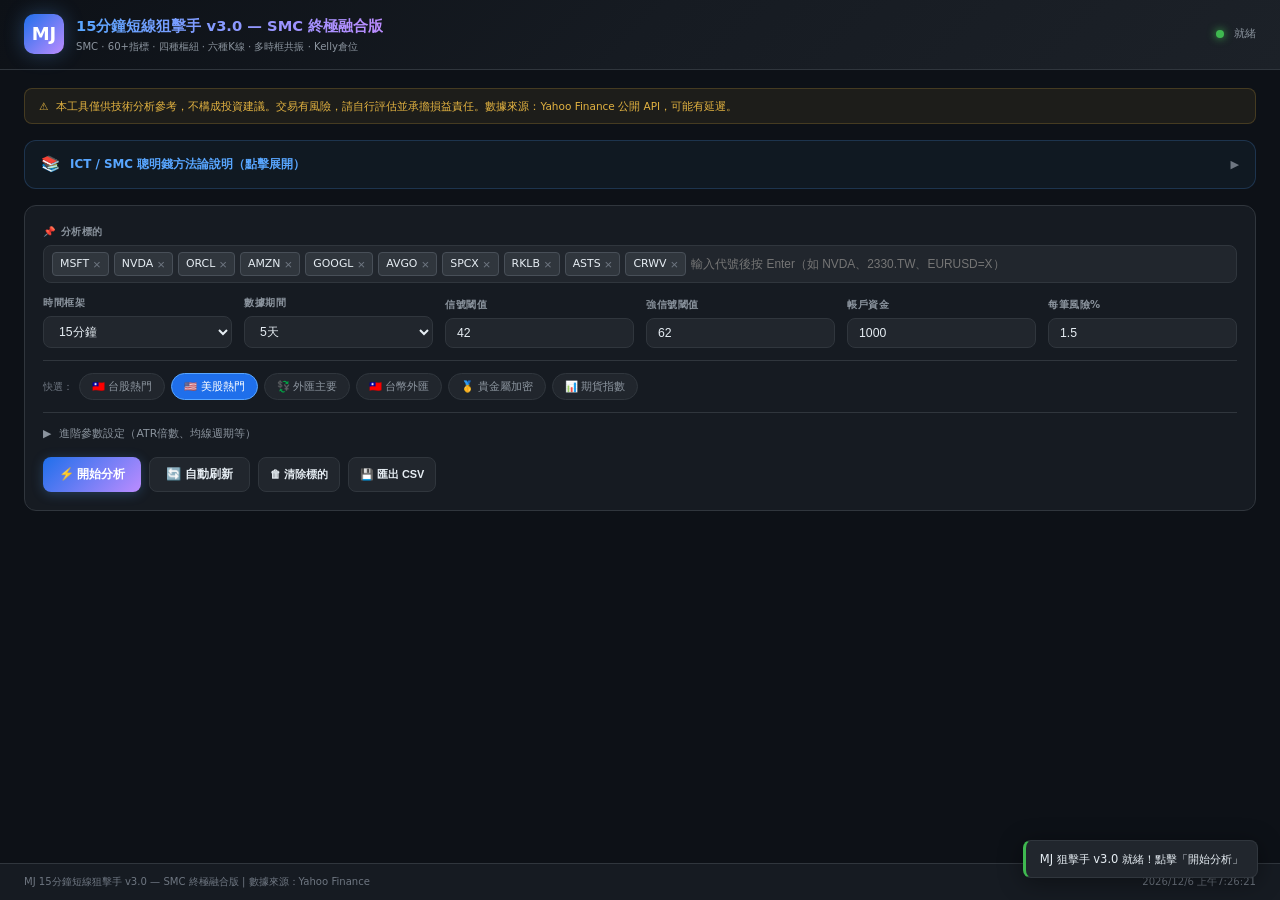
==== commit e55232d1: "Add files via upload" ====
--- a/index.html
+++ b/index.html
@@ -546,6 +546,10 @@
 // ════════════════════════════════
 const TWELVEDATA_API_KEY = 'c36f2d67f90f401a80d92baf9dbc94fc';
 
+function isTaiwanSymbol(symbol) {
+    return /\.TW$/i.test(String(symbol).trim());
+}
+
 function toTwelveDataSymbol(symbol) {
     let s = String(symbol).toUpperCase().trim();
     if (s.endsWith('=X')) {
@@ -553,7 +557,6 @@
         if (pair.length === 6) return pair.slice(0, 3) + '/' + pair.slice(3);
         return pair;
     }
-    if (s.endsWith('.TW')) return s.replace('.TW', '');
     return s;
 }
 
@@ -567,7 +570,52 @@
     return map[period] || 150;
 }
 
-async function fetchOHLCV(symbol, period, interval, onLog) {
+// ---------------- FinMind（台股專用，免代理，僅日線） ----------------
+async function fetchFinMindTW(symbol, onLog) {
+    const pure = String(symbol).toUpperCase().trim().replace('.TW', '').replace('.TWO', '');
+    const end = new Date();
+    const start = new Date(end.getTime() - 400 * 86400000);
+    const fmt = d => d.toISOString().slice(0, 10);
+    const url = `https://api.finmindtrade.com/api/v4/data?dataset=TaiwanStockPrice&data_id=${encodeURIComponent(pure)}&start_date=${fmt(start)}&end_date=${fmt(end)}`;
+
+    try {
+        onLog && onLog(`  ↪ 嘗試 FinMind（台股日線）...`, 'info');
+        const ctrl = new AbortController();
+        const timer = setTimeout(() => ctrl.abort(), 15000);
+        const res = await fetch(url, { signal: ctrl.signal, headers: { 'Accept': 'application/json' } });
+        clearTimeout(timer);
+
+        if (!res.ok) return { rows: null, errors: [`FinMind: HTTP ${res.status}`] };
+        const data = await res.json();
+
+        if (!data || data.status !== 200 || !Array.isArray(data.data) || !data.data.length) {
+            return { rows: null, errors: [`FinMind: 無資料或代碼錯誤（${pure}）`] };
+        }
+
+        const rows = data.data
+            .map(d => ({
+                t: new Date(d.date),
+                o: Number(d.open),
+                h: Number(d.max),
+                l: Number(d.min),
+                c: Number(d.close),
+                v: Number(d.Trading_Volume) || 0,
+            }))
+            .filter(r => !isNaN(r.c) && r.c > 0);
+
+        if (rows.length < 5) return { rows: null, errors: [`FinMind: 有效資料只有 ${rows.length} 筆（太少）`] };
+
+        onLog && onLog(`  ✓ FinMind 成功，取得 ${rows.length} 天日線（台股無盤中K棒，改用日線）`, 'ok');
+        return { rows, source: 'FinMind(日線)' };
+
+    } catch (e) {
+        const reason = e.name === 'AbortError' ? '請求超時(15s)' : e.message;
+        return { rows: null, errors: [`FinMind: ${reason}`] };
+    }
+}
+
+// ---------------- Twelve Data（美股/外匯/加密貨幣，支援盤中K棒） ----------------
+async function fetchTwelveData(symbol, period, interval, onLog) {
     const tdSymbol = toTwelveDataSymbol(symbol);
     const tdInterval = toTwelveDataInterval(interval);
     const outputsize = toTwelveDataOutputSize(period);
@@ -580,9 +628,7 @@
         const res = await fetch(url, { signal: ctrl.signal, headers: { 'Accept': 'application/json' } });
         clearTimeout(timer);
 
-        if (!res.ok) {
-            return { rows: null, errors: [`Twelve Data: HTTP ${res.status}`] };
-        }
+        if (!res.ok) return { rows: null, errors: [`Twelve Data: HTTP ${res.status}`] };
         const data = await res.json();
 
         if (data.status === 'error' || data.code) {
@@ -602,11 +648,9 @@
                 v: Number(v.volume) || 0,
             }))
             .filter(r => !isNaN(r.c))
-            .reverse(); // Twelve Data 預設由新到舊排序，反轉成由舊到新
-
-        if (rows.length < 5) {
-            return { rows: null, errors: [`Twelve Data: 有效K棒只有 ${rows.length} 根（太少）`] };
-        }
+            .reverse();
+
+        if (rows.length < 5) return { rows: null, errors: [`Twelve Data: 有效K棒只有 ${rows.length} 根（太少）`] };
 
         onLog && onLog(`  ✓ Twelve Data 成功，取得 ${rows.length} 根K棒`, 'ok');
         return { rows, source: 'Twelve Data' };
@@ -617,8 +661,13 @@
     }
 }
 
-// ════════════════════════════════
-
+// ---------------- 統一入口：依標的類型自動分流 ----------------
+async function fetchOHLCV(symbol, period, interval, onLog) {
+    if (isTaiwanSymbol(symbol)) {
+        return await fetchFinMindTW(symbol, onLog);
+    }
+    return await fetchTwelveData(symbol, period, interval, onLog);
+}
 
 // ════════════════════════════════
 
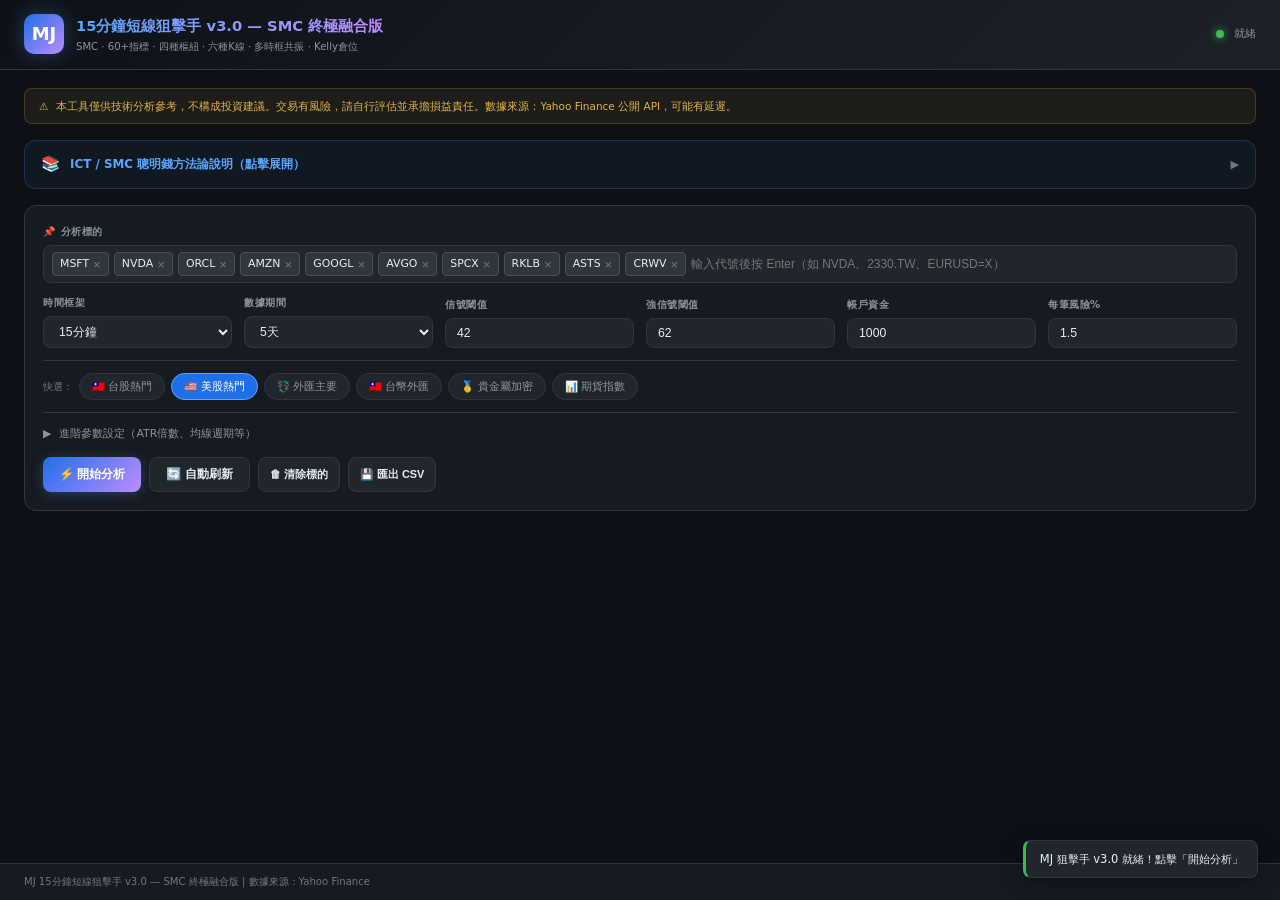
==== commit 4bd29f48: "Add files via upload" ====
--- a/index.html
+++ b/index.html
@@ -1991,6 +1991,202 @@
   document.getElementById('footerTime').textContent = '最後更新：' + new Date().toLocaleString('zh-TW');
 }
 
+function macdProSection(r) {
+  const ind = r.ind;
+  const i = ind.n - 1, pi = i - 1;
+  const macd = ind.macd[i], sig = ind.macdSig[i], hist = ind.macdHist[i];
+  const pMacd = ind.macd[pi], pSig = ind.macdSig[pi];
+
+  let crossLabel = '無交叉', crossCls = 'dv-yellow';
+  if (!isNaN(macd) && !isNaN(sig) && !isNaN(pMacd) && !isNaN(pSig)) {
+    if (macd > sig && pMacd <= pSig) { crossLabel = '金叉（剛發生）'; crossCls = 'dv-green'; }
+    else if (macd < sig && pMacd >= pSig) { crossLabel = '死叉（剛發生）'; crossCls = 'dv-red'; }
+    else if (macd > sig) { crossLabel = 'DIF在DEA上方（多頭續航）'; crossCls = 'dv-green'; }
+    else if (macd < sig) { crossLabel = 'DIF在DEA下方（空頭續航）'; crossCls = 'dv-red'; }
+  }
+
+  const zeroPos = macd > 0 ? '零軸上方（強勢區）' : '零軸下方（弱勢區）';
+  const zeroCls = macd > 0 ? 'dv-green' : 'dv-red';
+
+  let histTrend = '持平', histCls = 'dv-yellow';
+  const pHist = ind.macdHist[pi];
+  if (!isNaN(hist) && !isNaN(pHist)) {
+    if (hist > 0 && hist > pHist) { histTrend = '紅柱放大（多頭動能增強）'; histCls = 'dv-green'; }
+    else if (hist > 0 && hist < pHist) { histTrend = '紅柱縮短（多頭動能減弱，留意頂背離）'; histCls = 'dv-yellow'; }
+    else if (hist < 0 && hist < pHist) { histTrend = '綠柱放大（空頭動能增強）'; histCls = 'dv-red'; }
+    else if (hist < 0 && hist > pHist) { histTrend = '綠柱縮短（空頭動能減弱，留意底背離）'; histCls = 'dv-yellow'; }
+  }
+
+  let divergence = '未偵測到明顯背離';
+  let divCls = 'dv-yellow';
+  const lb = Math.min(20, ind.n);
+  if (ind.n > lb + 2) {
+    const closesSeg = ind.C.slice(-lb);
+    const histSeg = ind.macdHist.slice(-lb).filter(v => !isNaN(v));
+    if (histSeg.length > 5) {
+      const maxPriceIdx = closesSeg.indexOf(Math.max(...closesSeg));
+      const minPriceIdx = closesSeg.indexOf(Math.min(...closesSeg));
+      const nearEnd = lb - 1;
+      if (maxPriceIdx > lb * 0.6 && maxPriceIdx < nearEnd && closesSeg[maxPriceIdx] >= closesSeg[nearEnd] * 0.995) {
+        const histAtMax = ind.macdHist[ind.n - lb + maxPriceIdx];
+        if (!isNaN(histAtMax) && hist < histAtMax && closesSeg[nearEnd] >= closesSeg[maxPriceIdx] * 0.998) {
+          divergence = '疑似頂背離（價創高但動能未創高，留意反轉風險）';
+          divCls = 'dv-red';
+        }
+      }
+      if (minPriceIdx > lb * 0.6 && minPriceIdx < nearEnd && closesSeg[minPriceIdx] <= closesSeg[nearEnd] * 1.005) {
+        const histAtMin = ind.macdHist[ind.n - lb + minPriceIdx];
+        if (!isNaN(histAtMin) && hist > histAtMin && closesSeg[nearEnd] <= closesSeg[minPriceIdx] * 1.002) {
+          divergence = '疑似底背離（價創低但動能未創低，留意反彈機會）';
+          divCls = 'dv-green';
+        }
+      }
+    }
+  }
+
+  return `
+    <div class="detail-section" style="margin-bottom:14px">
+      <div class="detail-section-title">📊 MACD 專業版判讀</div>
+      <div class="detail-row"><span class="detail-key">DIF/DEA交叉</span><span class="detail-val ${crossCls}">${crossLabel}</span></div>
+      <div class="detail-row"><span class="detail-key">零軸位置</span><span class="detail-val ${zeroCls}">${zeroPos}</span></div>
+      <div class="detail-row"><span class="detail-key">柱狀能量</span><span class="detail-val ${histCls}">${histTrend}</span></div>
+      <div class="detail-row"><span class="detail-key">背離偵測</span><span class="detail-val ${divCls}" style="font-size:0.76rem">${divergence}</span></div>
+      <div class="detail-row"><span class="detail-key">DIF數值</span><span class="detail-val">${fmt4(macd)}</span></div>
+      <div class="detail-row"><span class="detail-key">DEA數值</span><span class="detail-val">${fmt4(sig)}</span></div>
+      <div class="detail-row"><span class="detail-key">柱值(HIST)</span><span class="detail-val ${hist>0?'dv-green':'dv-red'}">${fmt4(hist)}</span></div>
+    </div>`;
+}
+
+function candlePatternMatch(r) {
+  const ind = r.ind;
+  const i = ind.n - 1;
+  const matches = [];
+
+  if (ind.lowerS[i] > ind.candle[i] * 0.5 && ind.body[i] < ind.candle[i] * 0.35 && ind.upperS[i] < ind.candle[i] * 0.15) {
+    matches.push({ name: '錘子線 Hammer', side: 'bull', note: '下影線長、實體小，下跌動能可能衰竭' });
+  }
+  if (ind.bullEngulf && ind.bullEngulf[i]) {
+    matches.push({ name: '看漲吞沒 Bullish Engulfing', side: 'bull', note: '陽線完全吞沒前根陰線，多頭轉強' });
+  }
+  if (ind.bearEngulf && ind.bearEngulf[i]) {
+    matches.push({ name: '看跌吞沒 Bearish Engulfing', side: 'bear', note: '陰線完全吞沒前根陽線，空頭轉強' });
+  }
+  if (ind.dragonfly && ind.dragonfly[i]) {
+    matches.push({ name: '蜻蜓十字 Dragonfly Doji', side: 'bull', note: '長下影十字星，底部訊號' });
+  }
+  if (ind.gravestone && ind.gravestone[i]) {
+    matches.push({ name: '墓碑十字 Gravestone Doji', side: 'bear', note: '長上影十字星，頂部訊號' });
+  }
+  if (ind.strongBull && ind.strongBull[i]) {
+    matches.push({ name: '強勢陽線（近旭日東升）', side: 'bull', note: '實體飽滿且放量，多頭動能強' });
+  }
+  if (ind.strongBear && ind.strongBear[i]) {
+    matches.push({ name: '強勢陰線（近烏雲蓋頂）', side: 'bear', note: '實體飽滿且放量，空頭動能強' });
+  }
+  if (ind.bullPin && ind.bullPin[i]) {
+    matches.push({ name: '下影Pin Bar', side: 'bull', note: '長下影線，買盤在低位承接' });
+  }
+  if (ind.bearPin && ind.bearPin[i]) {
+    matches.push({ name: '上影Pin Bar', side: 'bear', note: '長上影線，賣壓在高位湧現' });
+  }
+  if (ind.triBreakUp && ind.triBreakUp[i]) {
+    matches.push({ name: '三角整理向上突破', side: 'bull', note: '波動收斂後選擇方向，偏多' });
+  }
+  if (ind.triBreakDn && ind.triBreakDn[i]) {
+    matches.push({ name: '三角整理向下突破', side: 'bear', note: '波動收斂後選擇方向，偏空' });
+  }
+  if (ind.ibBreakUp && ind.ibBreakUp[i]) {
+    matches.push({ name: 'Inside Bar 向上突破', side: 'bull', note: '母子線突破前高，動能延續偏多' });
+  }
+  if (ind.ibBreakDn && ind.ibBreakDn[i]) {
+    matches.push({ name: 'Inside Bar 向下突破', side: 'bear', note: '母子線跌破前低，動能延續偏空' });
+  }
+
+  return matches;
+}
+
+function supportResistanceSection(r) {
+  const ind = r.ind;
+  const i = ind.n - 1;
+  const c = ind.C[i];
+  const keyRes = r.keyRes, keySup = r.keySup;
+  const distToRes = ((keyRes - c) / c * 100).toFixed(2);
+  const distToSup = ((c - keySup) / c * 100).toFixed(2);
+
+  return `
+    <div class="detail-row"><span class="detail-key">關鍵壓力</span><span class="detail-val dv-red">${fmt4(keyRes)}（距現價 +${distToRes}%）</span></div>
+    <div class="detail-row"><span class="detail-key">關鍵支撐</span><span class="detail-val dv-green">${fmt4(keySup)}（距現價 -${distToSup}%）</span></div>
+    <div class="detail-row"><span class="detail-key">Donchian上緣</span><span class="detail-val dv-red">${fmt4(r.dc20Up)}</span></div>
+    <div class="detail-row"><span class="detail-key">Donchian下緣</span><span class="detail-val dv-green">${fmt4(r.dc20Dn)}</span></div>`;
+}
+
+function volumePriceSection(r) {
+  const ind = r.ind;
+  const i = ind.n - 1;
+  const volRatio = ind.volRatio[i];
+  const obvTrend = r.obvUp ? 'OBV上升（量增價漲，健康）' : (r.obvDn ? 'OBV下降（量縮價漲需留意，或量增價跌偏空）' : 'OBV持平');
+  const obvCls = r.obvUp ? 'dv-green' : (r.obvDn ? 'dv-red' : 'dv-yellow');
+  const volLabel = volRatio > 1.5 ? `明顯放量（${volRatio.toFixed(1)}倍均量）` : volRatio < 0.7 ? `明顯縮量（${volRatio.toFixed(1)}倍均量）` : `量能正常（${volRatio.toFixed(1)}倍均量）`;
+  const volCls = volRatio > 1.5 ? 'dv-orange' : volRatio < 0.7 ? 'dv-yellow' : 'dv-blue';
+  const cmfV = r.cmfV;
+  const cmfLabel = cmfV > 0.15 ? '資金流入明顯' : cmfV < -0.15 ? '資金流出明顯' : '資金流向中性';
+  const cmfCls = cmfV > 0.15 ? 'dv-green' : cmfV < -0.15 ? 'dv-red' : 'dv-yellow';
+
+  return `
+    <div class="detail-row"><span class="detail-key">成交量狀態</span><span class="detail-val ${volCls}">${volLabel}</span></div>
+    <div class="detail-row"><span class="detail-key">OBV量價關係</span><span class="detail-val ${obvCls}" style="font-size:0.76rem">${obvTrend}</span></div>
+    <div class="detail-row"><span class="detail-key">CMF資金流</span><span class="detail-val ${cmfCls}">${cmfLabel}（${cmfV.toFixed(3)}）</span></div>`;
+}
+
+function buildAstockTechCard(r) {
+  const patterns = candlePatternMatch(r);
+  const bullPats = patterns.filter(p => p.side === 'bull');
+  const bearPats = patterns.filter(p => p.side === 'bear');
+
+  const patternHtml = patterns.length
+    ? patterns.map(p => `
+        <div style="padding:6px 8px;margin-bottom:5px;border-radius:6px;background:${p.side==='bull'?'rgba(63,185,80,.08)':'rgba(248,81,73,.08)'};border-left:3px solid ${p.side==='bull'?'var(--green)':'var(--red)'}">
+          <div style="font-weight:700;font-size:0.8rem;color:${p.side==='bull'?'var(--green)':'var(--red)'}">${p.side==='bull'?'🟢':'🔴'} ${p.name}</div>
+          <div style="font-size:0.74rem;color:var(--text2);margin-top:2px">${p.note}</div>
+        </div>`).join('')
+    : `<div style="color:var(--text3);font-size:0.8rem;padding:8px 0">目前K棒未匹配到典型形態，回歸量價與均線系統判斷</div>`;
+
+  const overallBias = bullPats.length > bearPats.length ? '偏多'
+    : bearPats.length > bullPats.length ? '偏空' : '中性';
+  const biasCls = overallBias === '偏多' ? 'dv-green' : overallBias === '偏空' ? 'dv-red' : 'dv-yellow';
+
+  return `
+    <div style="background:var(--bg3);border-radius:var(--radius);padding:12px;margin-bottom:14px;border:1px solid rgba(163,113,247,0.25)">
+      <div class="detail-section-title" style="color:var(--purple)">📐 A股短線量價與K線自動判讀</div>
+
+      <div class="detail-row" style="margin-bottom:8px">
+        <span class="detail-key">K線形態綜合傾向</span>
+        <span class="detail-val ${biasCls}" style="font-size:0.95rem">${overallBias}（${bullPats.length}多 / ${bearPats.length}空）</span>
+      </div>
+
+      <div style="margin:8px 0">${patternHtml}</div>
+
+      <div class="detail-grid" style="margin-top:10px">
+        <div class="detail-section">
+          <div class="detail-section-title">量價關係</div>
+          ${volumePriceSection(r)}
+        </div>
+        <div class="detail-section">
+          <div class="detail-section-title">支撐壓力</div>
+          ${supportResistanceSection(r)}
+        </div>
+      </div>
+
+      ${macdProSection(r)}
+
+      <div style="background:rgba(227,179,65,.08);border:1px solid rgba(227,179,65,.2);border-radius:6px;padding:8px 10px;margin-top:8px;font-size:0.75rem;color:var(--yellow2)">
+        ⚠️ 本卡片僅依「已收盤K棒」之量價與形態計算，不包含分時走勢、集合競價、龍虎榜等盤中逐筆資料（資料源未提供）。短線交易風險極高，止損永遠比判斷重要。
+      </div>
+    </div>`;
+}
+
+
+
 function showDetail(symbol){
   const r = allResults.find(x=>x.symbol===symbol);
   if(!r) return;
@@ -2101,7 +2297,7 @@
     ${confluenceHtml}
     ${dowDetailsHtml}
     ${wyckDetailsHtml}
-
+    ${buildAstockTechCard(r)}
     <div style="background:var(--bg3);border-radius:var(--radius);padding:12px;margin-bottom:14px">
       <div class="detail-section-title">🎯 SMC 聰明錢流動性追蹤</div>
       ${smcHtml}
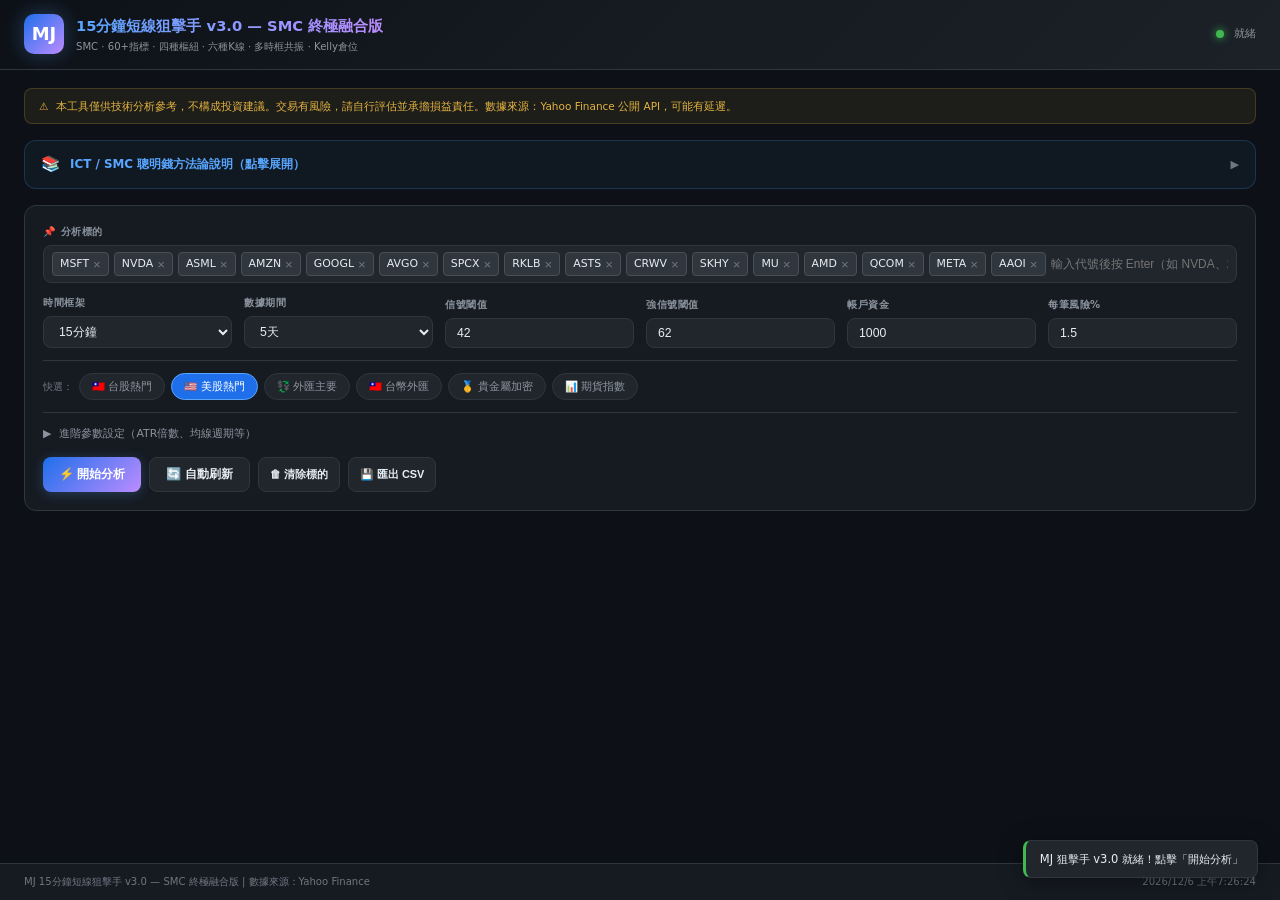
==== commit 679629f1: "Add files via upload" ====
--- a/index.html
+++ b/index.html
@@ -464,8 +464,8 @@
 };
 
 const PRESETS = {
-  tw:     ['2330.TW','2454.TW','2303.TW','2317.TW','2382.TW','3711.TW','2357.TW','2412.TW','2882.TW','0050.TW','00981A.TW','0050.TW','1303.TW','2885.TW','2344.TW'],
-  us:     ['MSFT', 'NVDA', 'ORCL', 'AMZN', 'GOOGL', 'AVGO', 'SPCX', 'RKLB', 'ASTS', 'CRWV'],
+  tw:     ['2330.TW','2454.TW','1560.TW','4749.TW','2382.TW','3711.TW','2449.TW','2603.TW','2882.TW','0050.TW','2891.TW','3443.TW','1303.TW','2885.TW','2344.TW','3653.TW','27822.TW'],
+  us:     ['MSFT', 'NVDA', 'ASML', 'AMZN', 'GOOGL', 'AVGO', 'SPCX', 'RKLB', 'ASTS', 'CRWV', 'SKHY', 'MU', 'AMD', 'QCOM', 'META', 'AAOI'],
   fx:     ['EURUSD=X','GBPUSD=X','USDJPY=X','AUDUSD=X','USDCHF=X','USDCAD=X','NZDUSD=X'],
   twd:    ['USDTWD=X','TWDUSD=X','TWDJPY=X','TWDCNY=X'],
   metal:  ['GC=F','SI=F','CL=F','BTC-USD','ETH-USD'],
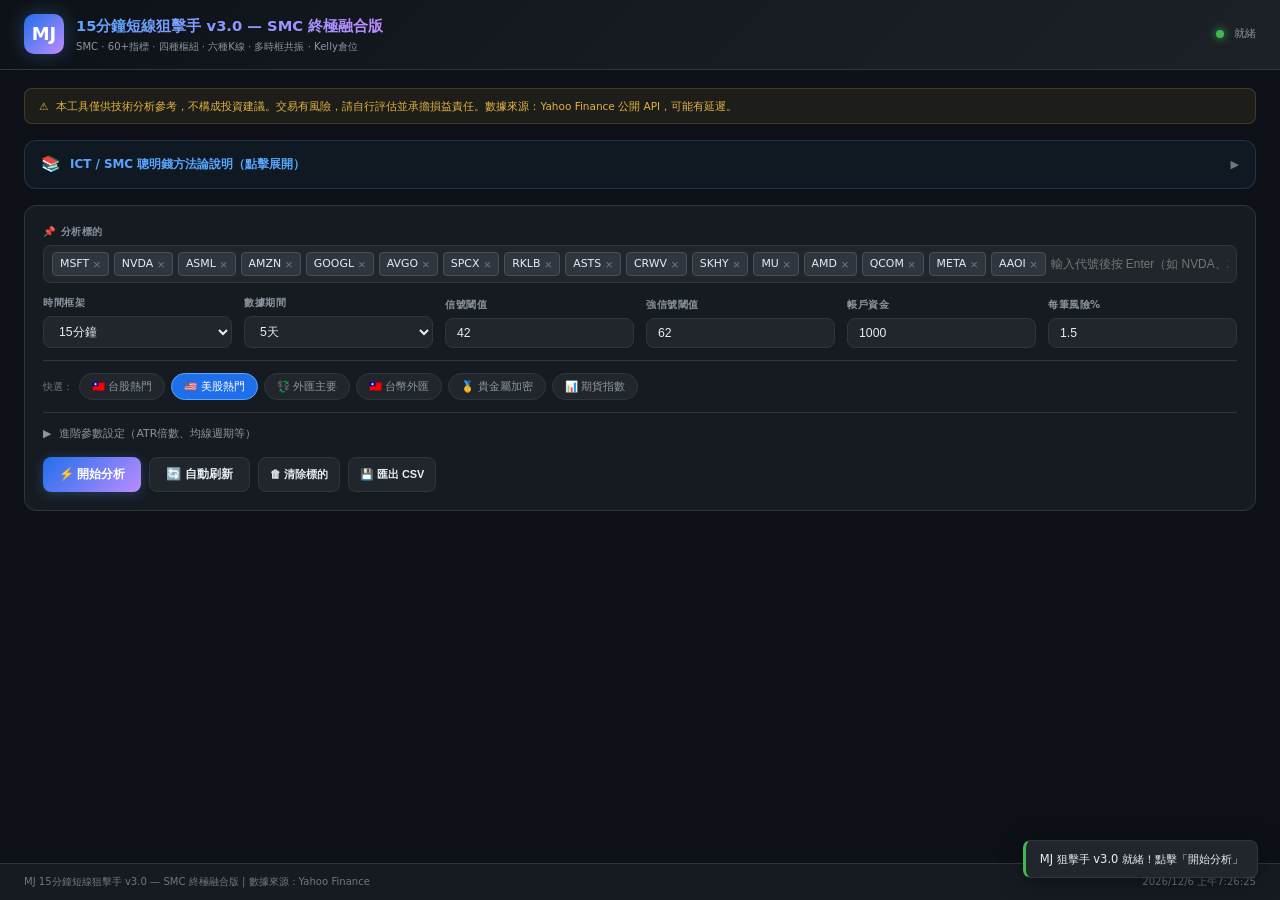
==== commit 90a899bd: "Add files via upload" ====
--- a/index.html
+++ b/index.html
@@ -615,50 +615,120 @@
 }
 
 // ---------------- Twelve Data（美股/外匯/加密貨幣，支援盤中K棒） ----------------
+// 免費方案限制：每分鐘 8 credits、每日 800 credits（每檔每次請求 = 1 credit）
+// 以下加入：滑動視窗限速器、快取、429 自動等待重試、每日額度用盡偵測
+const TD = {
+    perMin: 7,            // 每分鐘上限（留 1 個餘裕，免費版上限為 8）
+    stamps: [],           // 最近請求時間戳
+    dayBlockedUntil: 0,   // 每日額度用盡後，封鎖到何時（UTC 午夜）
+    cache: new Map(),     // key -> { rows, ts }
+};
+const sleep = ms => new Promise(r => setTimeout(r, ms));
+
+function tdIntervalMs(interval) {
+    return ({ '5m': 5, '15m': 15, '1h': 60 }[interval] || 15) * 60 * 1000;
+}
+
+async function tdAcquire(onLog) {
+    while (true) {
+        const now = Date.now();
+        TD.stamps = TD.stamps.filter(t => now - t < 61000);
+        if (TD.stamps.length < TD.perMin) { TD.stamps.push(now); return; }
+        const wait = 61000 - (now - TD.stamps[0]) + 200;
+        onLog && onLog(`  ⏳ 為避免 429 限流，等待 ${Math.ceil(wait / 1000)} 秒...`, 'warn');
+        await sleep(Math.min(wait, 5000));   // 分段睡，讓日誌持續更新
+    }
+}
+
+function tdNextUtcMidnight() {
+    const d = new Date();
+    return Date.UTC(d.getUTCFullYear(), d.getUTCMonth(), d.getUTCDate() + 1, 0, 1, 0);
+}
+
 async function fetchTwelveData(symbol, period, interval, onLog) {
     const tdSymbol = toTwelveDataSymbol(symbol);
     const tdInterval = toTwelveDataInterval(interval);
     const outputsize = toTwelveDataOutputSize(period);
+    const key = `${tdSymbol}|${tdInterval}|${outputsize}`;
     const url = `https://api.twelvedata.com/time_series?symbol=${encodeURIComponent(tdSymbol)}&interval=${tdInterval}&outputsize=${outputsize}&apikey=${TWELVEDATA_API_KEY}`;
 
-    try {
-        onLog && onLog(`  ↪ 嘗試 Twelve Data...`, 'info');
-        const ctrl = new AbortController();
-        const timer = setTimeout(() => ctrl.abort(), 15000);
-        const res = await fetch(url, { signal: ctrl.signal, headers: { 'Accept': 'application/json' } });
-        clearTimeout(timer);
-
-        if (!res.ok) return { rows: null, errors: [`Twelve Data: HTTP ${res.status}`] };
-        const data = await res.json();
-
-        if (data.status === 'error' || data.code) {
-            return { rows: null, errors: [`Twelve Data: ${data.message || 'API 錯誤'}`] };
+    // 1) 快取：同一根K棒週期內不重複請求
+    const cached = TD.cache.get(key);
+    const ttl = tdIntervalMs(interval) * 0.9;
+    if (cached && Date.now() - cached.ts < ttl) {
+        onLog && onLog(`  ♻ 使用快取（${Math.round((Date.now() - cached.ts) / 1000)} 秒前）`, 'info');
+        return { rows: cached.rows, source: 'Twelve Data (快取)' };
+    }
+
+    // 2) 每日額度已用盡：直接用舊快取，不再浪費請求
+    if (Date.now() < TD.dayBlockedUntil) {
+        if (cached) {
+            onLog && onLog(`  ⚠ 今日額度已用盡，使用舊快取`, 'warn');
+            return { rows: cached.rows, source: 'Twelve Data (舊快取)' };
         }
-        if (!data.values || !Array.isArray(data.values)) {
-            return { rows: null, errors: [`Twelve Data: 無資料（symbol 可能不支援：${tdSymbol}）`] };
+        return { rows: null, errors: ['Twelve Data: 今日免費額度(800)已用盡，UTC 午夜後恢復'] };
+    }
+
+    // 3) 實際請求（最多 3 次，429 時等到下一分鐘）
+    let lastErr = '未知錯誤';
+    for (let attempt = 1; attempt <= 3; attempt++) {
+        await tdAcquire(onLog);
+        try {
+            onLog && onLog(`  ↪ 請求 Twelve Data${attempt > 1 ? `（第 ${attempt} 次）` : ''}...`, 'info');
+            const ctrl = new AbortController();
+            const timer = setTimeout(() => ctrl.abort(), 15000);
+            const res = await fetch(url, { signal: ctrl.signal, headers: { 'Accept': 'application/json' } });
+            clearTimeout(timer);
+
+            let data = null;
+            try { data = await res.json(); } catch (_) {}
+
+            const code = (data && data.code) || res.status;
+            const msg  = (data && data.message) || '';
+
+            if (code === 429 || res.status === 429) {
+                if (/for the day|daily/i.test(msg)) {
+                    TD.dayBlockedUntil = tdNextUtcMidnight();
+                    lastErr = '今日免費額度(800)已用盡';
+                    break;
+                }
+                // 每分鐘額度用盡：把視窗塞滿，強制等到下一分鐘
+                TD.stamps = Array(TD.perMin).fill(Date.now());
+                lastErr = 'HTTP 429（每分鐘限流），已等待重試';
+                onLog && onLog(`  ⚠ 429 每分鐘限流，等待下一分鐘後重試`, 'warn');
+                continue;
+            }
+            if (!res.ok) { lastErr = `HTTP ${res.status}`; if (res.status >= 500) { await sleep(1500); continue; } break; }
+            if (data && (data.status === 'error' || data.code)) { lastErr = msg || 'API 錯誤'; break; }
+            if (!data || !Array.isArray(data.values)) { lastErr = `無資料（symbol 可能不支援：${tdSymbol}）`; break; }
+
+            const rows = data.values
+                .map(v => ({
+                    t: new Date(v.datetime),
+                    o: Number(v.open), h: Number(v.high), l: Number(v.low), c: Number(v.close),
+                    v: Number(v.volume) || 0,
+                }))
+                .filter(r => !isNaN(r.c))
+                .reverse();
+
+            if (rows.length < 5) { lastErr = `有效K棒只有 ${rows.length} 根（太少）`; break; }
+
+            TD.cache.set(key, { rows, ts: Date.now() });
+            onLog && onLog(`  ✓ Twelve Data 成功，取得 ${rows.length} 根K棒`, 'ok');
+            return { rows, source: 'Twelve Data' };
+
+        } catch (e) {
+            lastErr = e.name === 'AbortError' ? '請求超時(15s)' : e.message;
+            await sleep(1000);
         }
-
-        const rows = data.values
-            .map(v => ({
-                t: new Date(v.datetime),
-                o: Number(v.open),
-                h: Number(v.high),
-                l: Number(v.low),
-                c: Number(v.close),
-                v: Number(v.volume) || 0,
-            }))
-            .filter(r => !isNaN(r.c))
-            .reverse();
-
-        if (rows.length < 5) return { rows: null, errors: [`Twelve Data: 有效K棒只有 ${rows.length} 根（太少）`] };
-
-        onLog && onLog(`  ✓ Twelve Data 成功，取得 ${rows.length} 根K棒`, 'ok');
-        return { rows, source: 'Twelve Data' };
-
-    } catch (e) {
-        const reason = e.name === 'AbortError' ? '請求超時(15s)' : e.message;
-        return { rows: null, errors: [`Twelve Data: ${reason}`] };
-    }
+    }
+
+    // 4) 全部失敗：若有舊快取，退而使用（標示為舊資料）
+    if (cached) {
+        onLog && onLog(`  ⚠ 抓取失敗（${lastErr}），改用舊快取`, 'warn');
+        return { rows: cached.rows, source: 'Twelve Data (舊快取)' };
+    }
+    return { rows: null, errors: [`Twelve Data: ${lastErr}`] };
 }
 
 // ---------------- 統一入口：依標的類型自動分流 ----------------
@@ -2373,8 +2443,11 @@
   document.getElementById('modalOverlay').classList.add('show');
 }
 
+let scanRunning = false;
 async function runScan(symbols){
   if(!symbols.length){ toast('請先加入分析標的','error'); return; }
+  if(scanRunning){ toast('上一輪分析尚未完成，已略過本次','info'); return; }
+  scanRunning = true;
 
   CFG.interval  = document.getElementById('intervalSel').value;
   CFG.period    = document.getElementById('periodSel').value;
@@ -2418,7 +2491,7 @@
 
     let fetched = null;
 
-    for(let retry=0; retry<=1; retry++){
+    for(let retry=0; retry<=0; retry++){
       if(retry>0){
         updateProgress(idx, symbols.length, `  ↩ 第 ${retry} 次重試 ${sym}...`, 'warn');
         await new Promise(r=>setTimeout(r, 1500));
@@ -2462,7 +2535,7 @@
       failures.push({ sym, reason: `計算錯誤：${e.message}` });
     }
 
-    if(idx < symbols.length-1) await new Promise(r=>setTimeout(r, 350));
+    
   }
 
   results.sort((a,b) => Math.abs(b.score) - Math.abs(a.score));
@@ -2478,6 +2551,7 @@
   progressWrap.classList.remove('show');
   scanBtn.disabled = false;
   scanBtn.innerHTML = '⚡ 開始分析';
+  scanRunning = false;
   setStatus(`完成 ${results.length}/${symbols.length} 個`);
 
   const failTip = failures.length ? `，${failures.length} 個失敗（見上方提示）` : '';
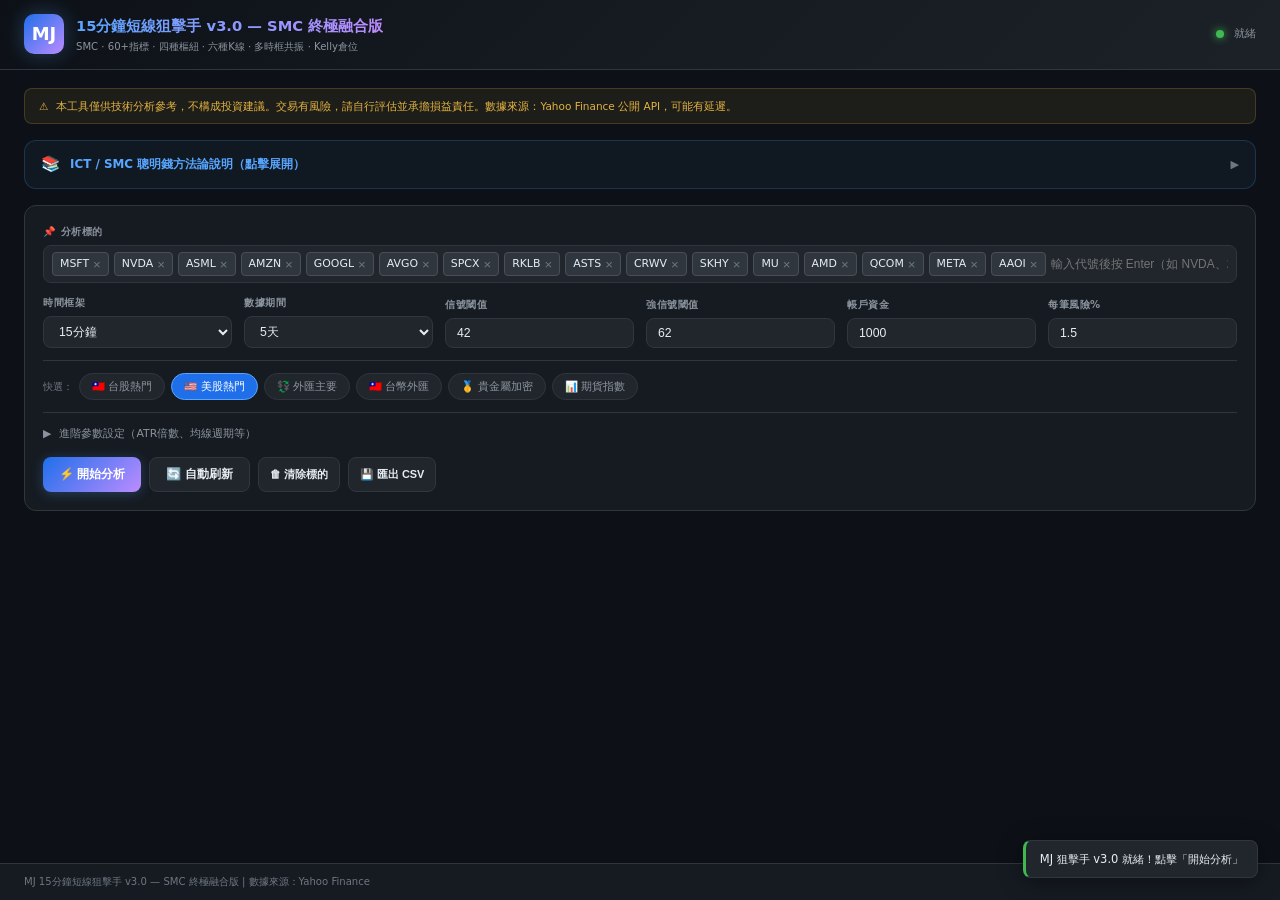
==== commit 99e8289b: "Add files via upload" ====
--- a/index.html
+++ b/index.html
@@ -560,6 +560,22 @@
     return s;
 }
 
+// Yahoo 風格代號 -> Twelve Data 候選代號（依序嘗試；免費方案不支援期貨，故以現貨/ETF 代理）
+const TD_MAP = {
+    'GC=F':['XAU/USD','GLD'], 'XAU=F':['XAU/USD','GLD'], 'XAUUSD=X':['XAU/USD','GLD'],
+    'SI=F':['XAG/USD','SLV'], 'XAG=F':['XAG/USD','SLV'], 'XAGUSD=X':['XAG/USD','SLV'],
+    'PL=F':['XPT/USD','PPLT'], 'PA=F':['XPD/USD','PALL'], 'HG=F':['XCU/USD','CPER'],
+    'CL=F':['WTI/USD','USO'], 'BZ=F':['XBR/USD','BNO'], 'NG=F':['NG/USD','UNG'],
+    'ES=F':['SPY'], 'NQ=F':['QQQ'], 'YM=F':['DIA'], 'RTY=F':['IWM'],
+};
+function tdCandidates(symbol) {
+    const s = String(symbol).toUpperCase().trim();
+    if (TD_MAP[s]) return TD_MAP[s];
+    const m = s.match(/^([A-Z0-9]+)-(USD|USDT|EUR|JPY)$/);   // BTC-USD -> BTC/USD
+    if (m) return [m[1] + '/' + m[2].replace('USDT', 'USD')];
+    return [toTwelveDataSymbol(s)];
+}
+
 function toTwelveDataInterval(interval) {
     const map = { '5m': '5min', '15m': '15min', '1h': '1h' };
     return map[interval] || '15min';
@@ -645,8 +661,8 @@
     return Date.UTC(d.getUTCFullYear(), d.getUTCMonth(), d.getUTCDate() + 1, 0, 1, 0);
 }
 
-async function fetchTwelveData(symbol, period, interval, onLog) {
-    const tdSymbol = toTwelveDataSymbol(symbol);
+async function fetchTwelveData(symbol, period, interval, onLog, overrideSymbol) {
+    const tdSymbol = overrideSymbol || toTwelveDataSymbol(symbol);
     const tdInterval = toTwelveDataInterval(interval);
     const outputsize = toTwelveDataOutputSize(period);
     const key = `${tdSymbol}|${tdInterval}|${outputsize}`;
@@ -671,6 +687,7 @@
 
     // 3) 實際請求（最多 3 次，429 時等到下一分鐘）
     let lastErr = '未知錯誤';
+    let notFound = false;
     for (let attempt = 1; attempt <= 3; attempt++) {
         await tdAcquire(onLog);
         try {
@@ -698,9 +715,14 @@
                 onLog && onLog(`  ⚠ 429 每分鐘限流，等待下一分鐘後重試`, 'warn');
                 continue;
             }
-            if (!res.ok) { lastErr = `HTTP ${res.status}`; if (res.status >= 500) { await sleep(1500); continue; } break; }
-            if (data && (data.status === 'error' || data.code)) { lastErr = msg || 'API 錯誤'; break; }
-            if (!data || !Array.isArray(data.values)) { lastErr = `無資料（symbol 可能不支援：${tdSymbol}）`; break; }
+            if (!res.ok) {
+                lastErr = `HTTP ${res.status}${msg ? '：' + msg : ''}`;
+                if (res.status >= 500) { await sleep(1500); continue; }
+                notFound = (res.status === 404 || res.status === 400);
+                break;
+            }
+            if (data && (data.status === 'error' || data.code)) { lastErr = msg || 'API 錯誤'; notFound = /symbol|not found|plan|upgrade|available|grow|pro/i.test(msg) || [400,404].includes(Number(data.code)); break; }
+            if (!data || !Array.isArray(data.values)) { lastErr = `無資料（symbol 可能不支援：${tdSymbol}）`; notFound = true; break; }
 
             const rows = data.values
                 .map(v => ({
@@ -728,7 +750,7 @@
         onLog && onLog(`  ⚠ 抓取失敗（${lastErr}），改用舊快取`, 'warn');
         return { rows: cached.rows, source: 'Twelve Data (舊快取)' };
     }
-    return { rows: null, errors: [`Twelve Data: ${lastErr}`] };
+    return { rows: null, errors: [`Twelve Data: ${lastErr}（${tdSymbol}）`], notFound };
 }
 
 // ---------------- 統一入口：依標的類型自動分流 ----------------
@@ -736,7 +758,19 @@
     if (isTaiwanSymbol(symbol)) {
         return await fetchFinMindTW(symbol, onLog);
     }
-    return await fetchTwelveData(symbol, period, interval, onLog);
+    const cands = tdCandidates(symbol);
+    let last = null;
+    for (let i = 0; i < cands.length; i++) {
+        if (i > 0) onLog && onLog(`  ↪ 改用替代代號 ${cands[i]}`, 'warn');
+        const r = await fetchTwelveData(symbol, period, interval, onLog, cands[i]);
+        if (r.rows) {
+            if (i > 0) r.source += `，代理:${cands[i]}`;
+            return r;
+        }
+        last = r;
+        if (!r.notFound) break;      // 限流/逾時等非「代號不存在」問題，不必換代號
+    }
+    return last;
 }
 
 // ════════════════════════════════
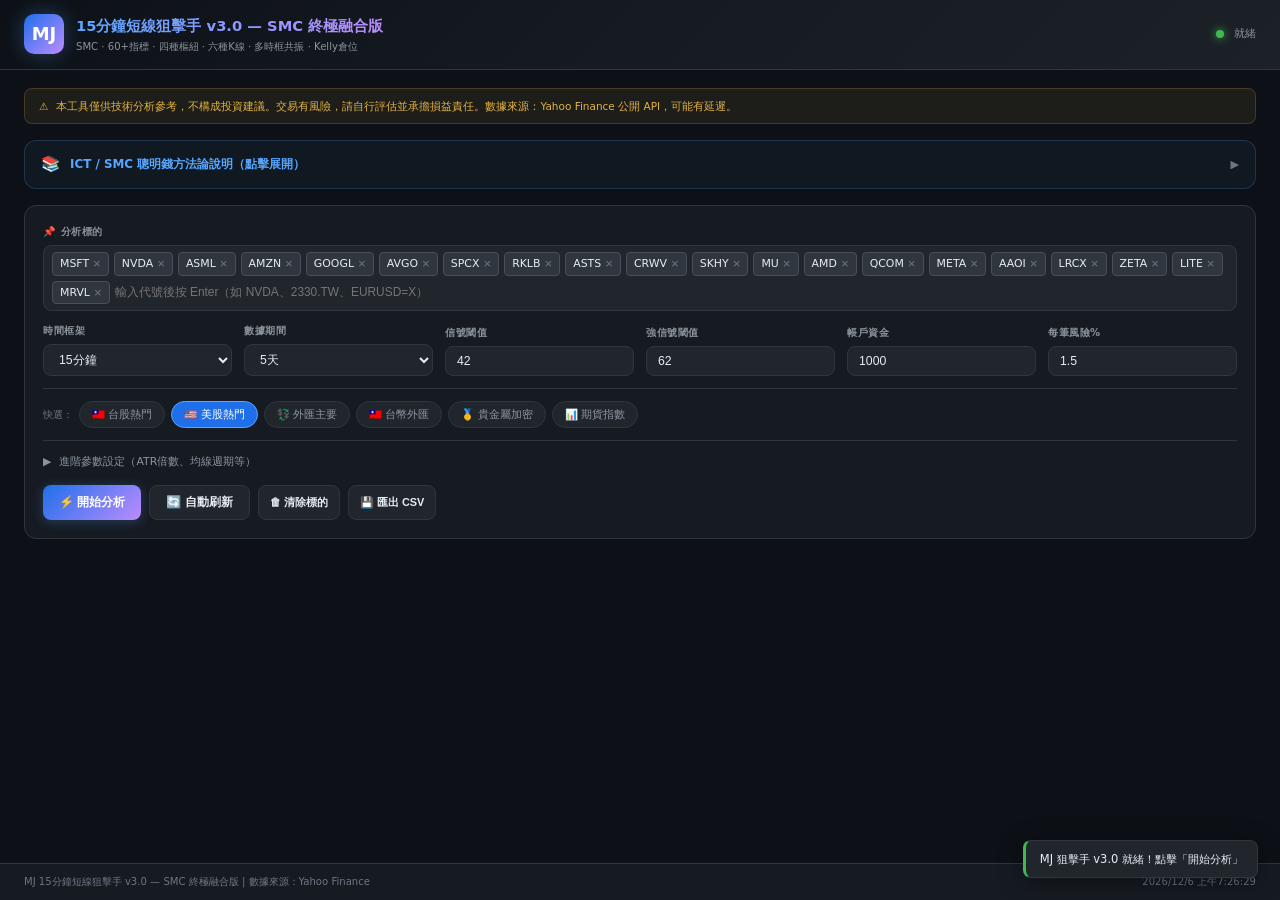
==== commit 5b6af510: "Add files via upload" ====
--- a/index.html
+++ b/index.html
@@ -464,8 +464,8 @@
 };
 
 const PRESETS = {
-  tw:     ['2330.TW','2454.TW','1560.TW','4749.TW','2382.TW','3711.TW','2449.TW','2603.TW','2882.TW','0050.TW','2891.TW','3443.TW','1303.TW','2885.TW','2344.TW','3653.TW','27822.TW'],
-  us:     ['MSFT', 'NVDA', 'ASML', 'AMZN', 'GOOGL', 'AVGO', 'SPCX', 'RKLB', 'ASTS', 'CRWV', 'SKHY', 'MU', 'AMD', 'QCOM', 'META', 'AAOI'],
+  tw:     ['2330.TW','2327.TW','3045.TW','2449.TW','2408.TW','3711.TW','2383.TW','2454.TW','3037.TW','0050.TW','6213.TW','3008.TW','2881.TW','1303.TW','6505.TW','3563.TWO','3105.TW'],
+  us:     ['MSFT', 'NVDA', 'ASML', 'AMZN', 'GOOGL', 'AVGO', 'SPCX', 'RKLB', 'ASTS', 'CRWV', 'SKHY', 'MU', 'AMD', 'QCOM', 'META', 'AAOI', 'LRCX', 'ZETA', 'LITE', 'MRVL'],
   fx:     ['EURUSD=X','GBPUSD=X','USDJPY=X','AUDUSD=X','USDCHF=X','USDCAD=X','NZDUSD=X'],
   twd:    ['USDTWD=X','TWDUSD=X','TWDJPY=X','TWDCNY=X'],
   metal:  ['GC=F','SI=F','CL=F','BTC-USD','ETH-USD'],
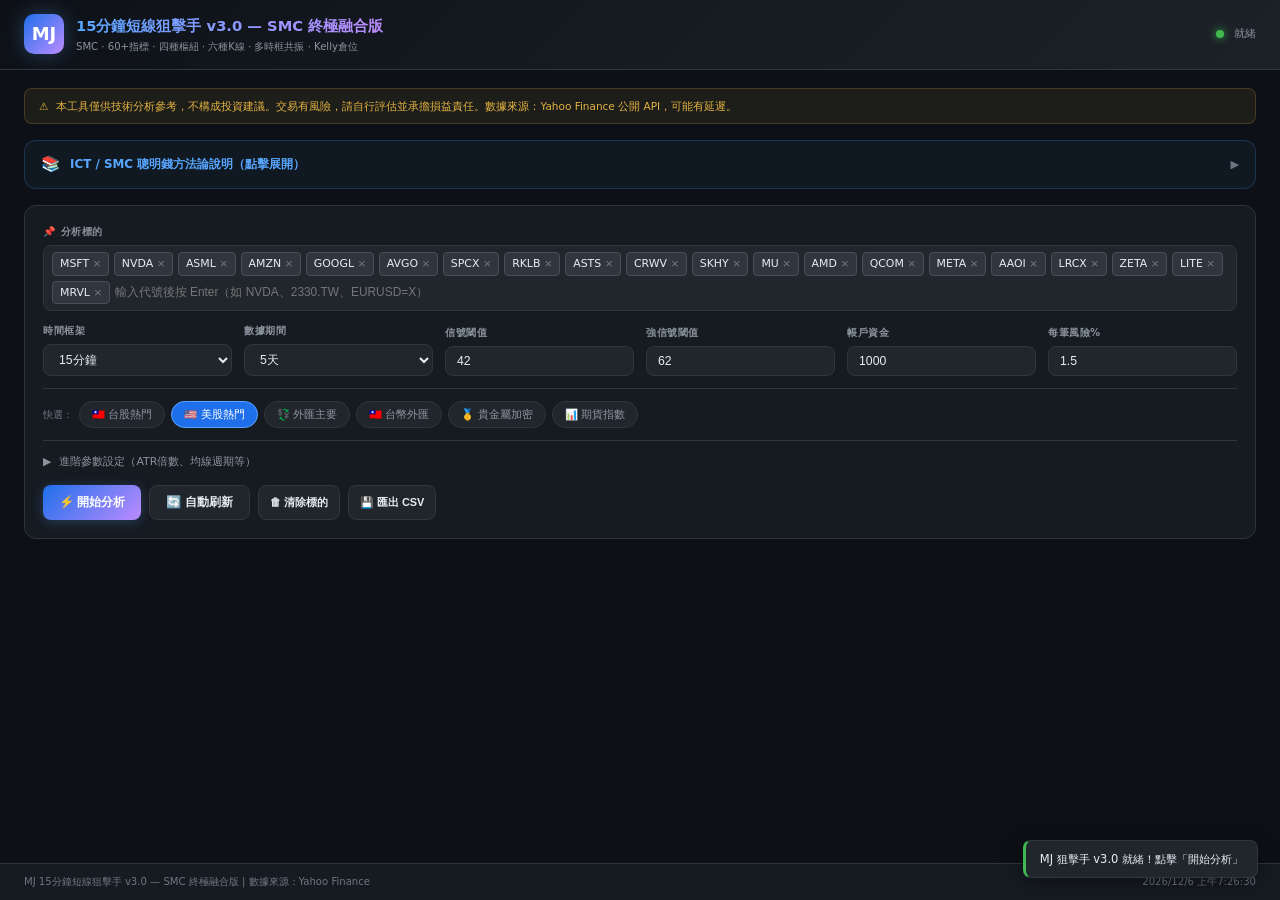
==== commit d479cdd1: "Add files via upload" ====
--- a/index.html
+++ b/index.html
@@ -464,7 +464,7 @@
 };
 
 const PRESETS = {
-  tw:     ['2330.TW','2327.TW','3045.TW','2449.TW','2408.TW','3711.TW','2383.TW','2454.TW','3037.TW','0050.TW','6213.TW','3008.TW','2881.TW','1303.TW','6505.TW','3563.TWO','3105.TW'],
+  tw:     ['2330.TW','2327.TW','3045.TW','2449.TW','2408.TW','3711.TW','2383.TW','2454.TW','3037.TW','0050.TW','6213.TW','3008.TW','2881.TW','1303.TW','6505.TW','3105.TW'],
   us:     ['MSFT', 'NVDA', 'ASML', 'AMZN', 'GOOGL', 'AVGO', 'SPCX', 'RKLB', 'ASTS', 'CRWV', 'SKHY', 'MU', 'AMD', 'QCOM', 'META', 'AAOI', 'LRCX', 'ZETA', 'LITE', 'MRVL'],
   fx:     ['EURUSD=X','GBPUSD=X','USDJPY=X','AUDUSD=X','USDCHF=X','USDCAD=X','NZDUSD=X'],
   twd:    ['USDTWD=X','TWDUSD=X','TWDJPY=X','TWDCNY=X'],
